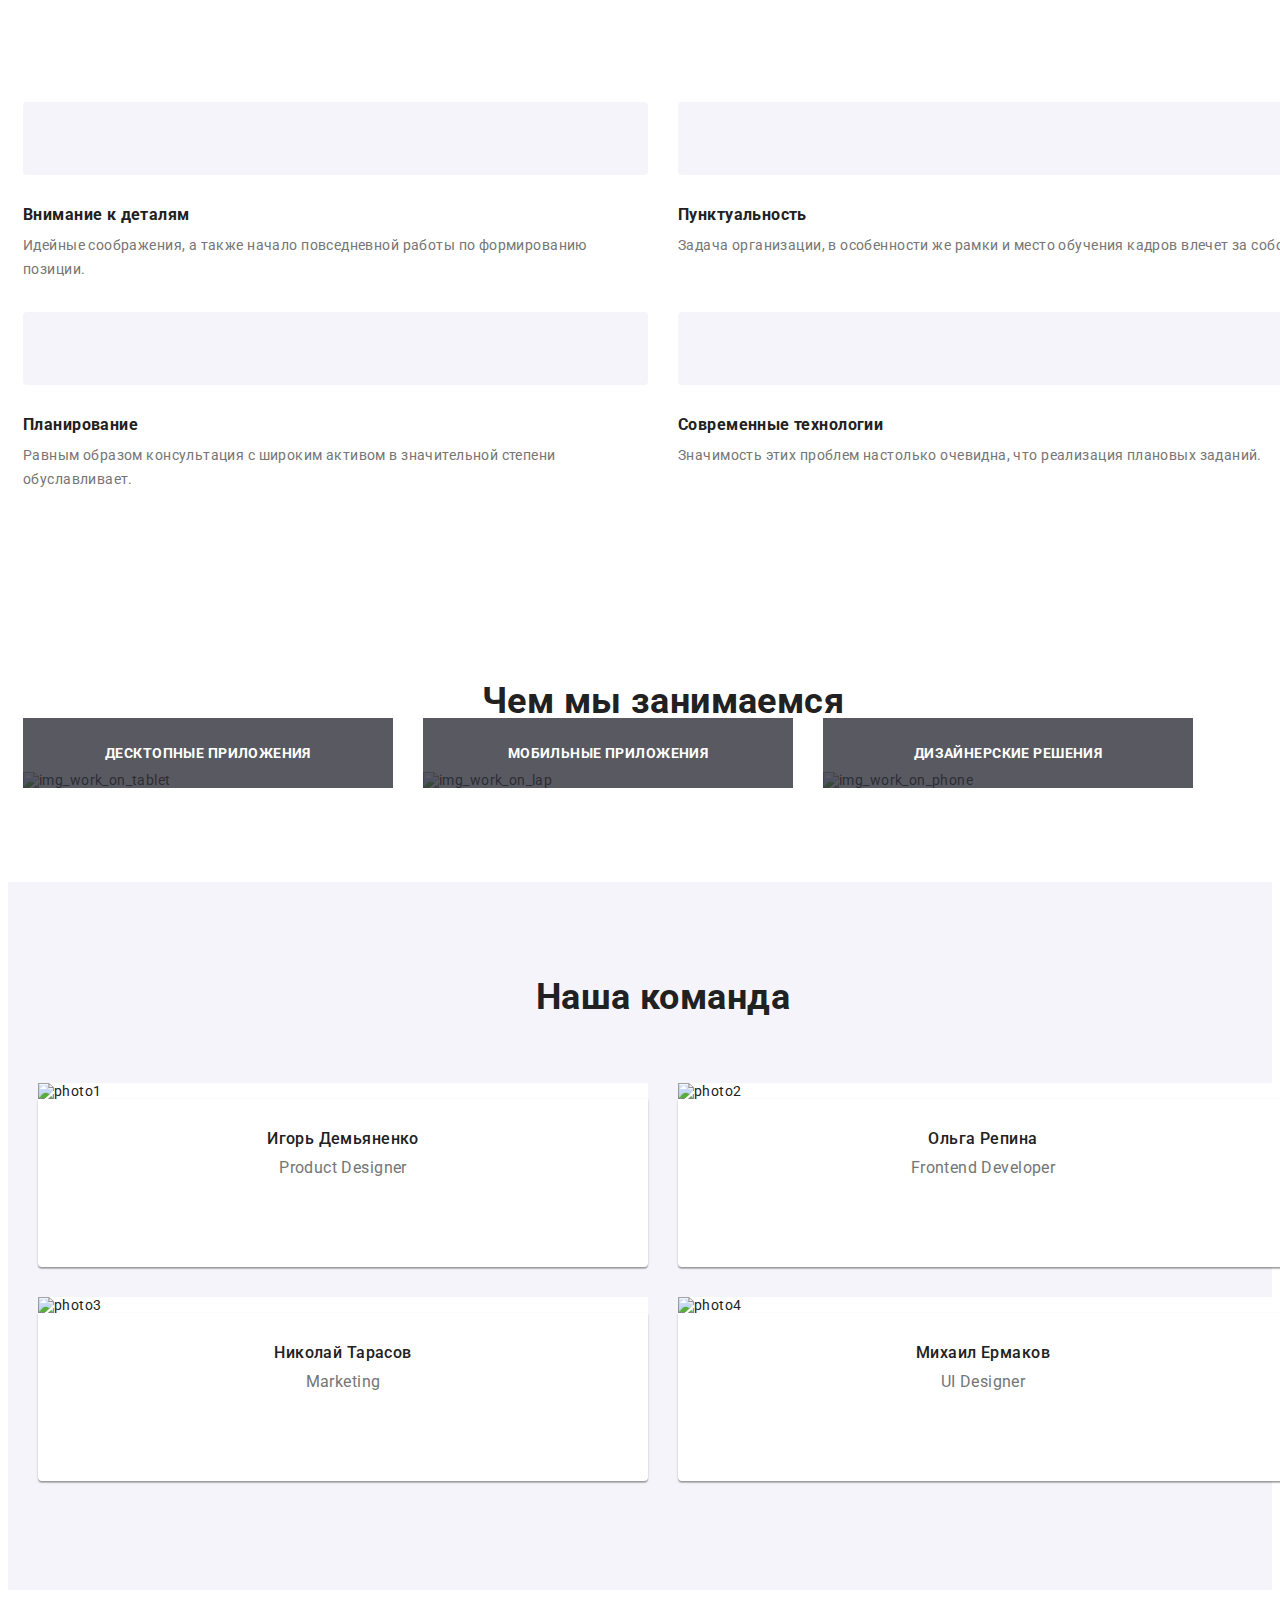
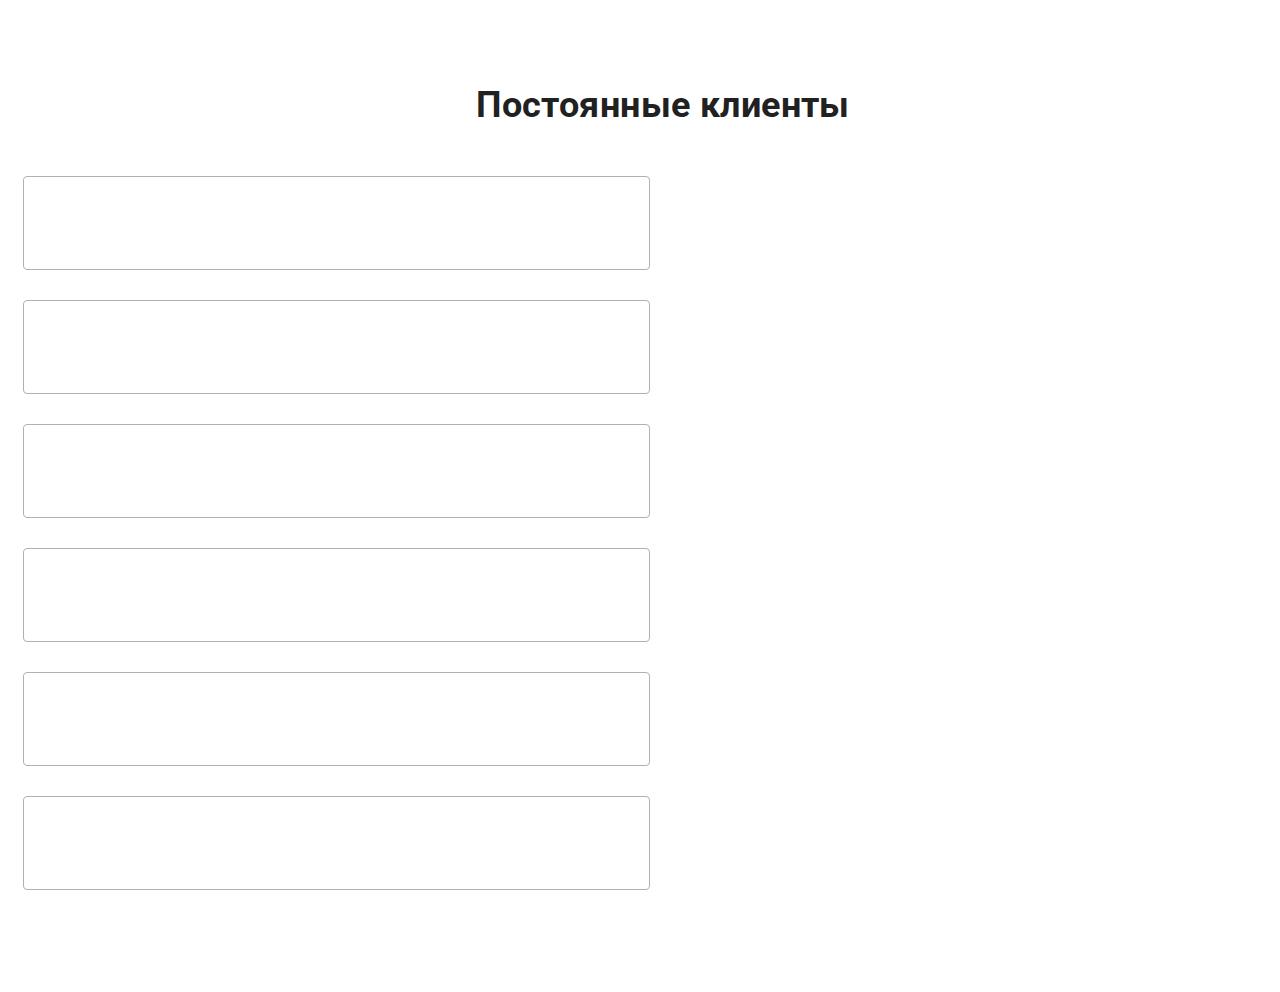
==== index.html @ dfbfb220 "hw8" ====
<!DOCTYPE html>
<html lang="en">
<head>
    <meta charset="UTF-8">
    <meta http-equiv="X-UA-Compatible" content="IE=edge">
    <meta name="viewport" content="width=device-width, initial-scale=1.0">
    <title>Главная</title>
<link rel="preconnect" href="https://fonts.googleapis.com">
<link rel="preconnect" href="https://fonts.gstatic.com" crossorigin>
<link href="https://fonts.googleapis.com/css2?family=Raleway:wght@700&family=Roboto:wght@400;500;700;900&display=swap"
    rel="stylesheet">
<link rel="stylesheet" href="https://cdnjs.cloudflare.com/ajax/libs/modern-normalize/1.1.0/modern-normalize.min.css"
        integrity="sha512-wpPYUAdjBVSE4KJnH1VR1HeZfpl1ub8YT/NKx4PuQ5NmX2tKuGu6U/JRp5y+Y8XG2tV+wKQpNHVUX03MfMFn9Q=="
        crossorigin="anonymous" referrerpolicy="no-referrer" />
<link rel="stylesheet" href="./css/main.min.css">
</head>
<body>
    
    <!-- header -->
<!-- <header  class="header">
    <div class="container header-container" >
        <nav class="navigation-container">
            <a href="./index.html" class="logo">
            Web<span class="accent">Studio</span>
            </a>


            <ul class="list navigation-list">
                <li class="navigation-list__item">
                    <a class="link navigation-list__link navigation-list__link--current" href="./index.html">Студия</a></li>
                <li class="navigation-list__item">
                    <a class="link navigation-list__link" href="./portfolio.html">Портфолио</a></li>
                <li class="navigation-list__item">
                    <a class="link navigation-list__link" href="./index.html">Контакты</a></li>
            </ul>
        </nav>
   
    
        <ul class="list contact-list">
            <li class="contact-list__item">
                <a class="link contact-list__link" href="mailto:info@example.com">
                    <svg class="contact-list__icon" width="16" height="12">
                        <use href="./images/icons/sprites.svg#envelope"></use>
                    </svg>
                    info@example.com</a>
            </li>
            <li class="contact-list__item">
                <a class="link contact-list__link" href="tel:+380991111111">
                    <svg class="contact-list__icon" width="10" height="16">
                        <use href="./images/icons/sprites.svg#smartphone"></use>
                    </svg>
                    +38 096 111 11 11</a>
            </li>
        </ul>
    </div>
</header> -->
<main>
       
    <!-- hero-section -->
    
    <!-- <section class="hero-section">
        <div class="container">
            <h1 class="hero-title">Эффективные решения для вашего бизнеса</h1>
            <button type="button" class="link hero-button" data-modal-open>Заказать услугу</button>
            <div class="backdrop is-hidden" data-modal>
                <div class="modal-wrapper">
                    <button class="modal-btn" type="button" data-modal-close>
                        <svg class="cross-wrap" width="11" height="11">
                            <use href="./images/icons/sprites.svg#cross-wrap"></use>
                        </svg>
                    </button>
                    
                    <strong class="form-title">Оставьте свои данные, мы вам перезвоним</strong>

                    <form class="modal-form" action="">
                        
                        
                        <label class="form-modal-group">
                            <span class="form-modal-label">Имя</span>
                                <input class="form-modal-input" type="text" name="user-name" minlength="3" placeholder=" ">
                                <svg class="form-modal-icon" width="18" height="18">
                                    <use href="./images/icons/sprites.svg#person-test"></use>
                                </svg>
                            <span class="warning">
                                Имя должно состоять минимум из 3 символов
                                <svg class="warning-icon" width="18" height="18">
                                    <use href="./images/icons/sprites.svg#warning"></use>
                                </svg>
                            </span>
                            <span class="error">
                                Вы ввели неверные данные
                                <svg class="error-icon" width="18" height="18">
                                    <use href="./images/icons/sprites.svg#icon-error"></use>
                                </svg>
                            </span>
                        </label>
                       
                        <label class="form-modal-group">
                            <span class="form-modal-label">Телефон</span>
                            <input class="form-modal-input" type="phone" name="user-phone" placeholder=" ">
                            <svg class="form-modal-icon" width="18" height="18">
                                <use href="./images/icons/sprites.svg#phone-black"></use>
                            </svg>
                            <span class="warning">
                                Телефон должен быть в формате +38
                                <svg class="warning-icon" width="20" height="20">
                                    <use href="./images/icons/sprites.svg#warning"></use>
                                </svg>
                            </span>
                            <span class="error">
                                Вы ввели неверные данные
                                <svg class="error-icon" width="18" height="18">
                                    <use href="./images/icons/sprites.svg#icon-error"></use>
                                </svg>
                            </span>
                          
                        </label>
                        
                        <label class="form-modal-group">
                            <span class="form-modal-label">Почта</span>
                            <input class="form-modal-input" type="mail" name="user-mail" placeholder=" ">
                            <svg class="form-modal-icon" width="18" height="18">
                                <use href="./images/icons/sprites.svg#email-black"></use>
                            </svg>
                            <span class="warning">
                                Почта должна содержать символ @
                                <svg class="warning-icon" width="18" height="18">
                                    <use href="./images/icons/sprites.svg#warning"></use>
                                </svg>
                            </span>
                            <span class="error">
                                <svg class="error-icon" width="18" height="18">
                                    <use href="./images/icons/sprites.svg#icon-error"></use>
                                </svg>
                            </span>
                        </label>
                        
                        
                        <label class="form-modal-group">
                            <span class="form-modal-label">Комментарии</span>
                            <textarea class="form-modal-textarea" name="feedback" rows="5" placeholder="Введите текст"></textarea>
                        </label>

                        
                        <label class="form-policy-group">
                            <input class="checkbox visually-hidden" type="checkbox">
                            <span class="custom-checkbox">
                                <svg class="custom-checkbox-icon" width="15" height="16">
                                    <use href="./images/icons/sprites.svg#icon-check"></use>
                                </svg>
                            </span>
                            <span class="form-policy-description">
                                Соглашаюсь с рассылкой и принимаю <a class="modal-text-desc" href="#"> Условия договора</a>
                            </span>
                        </label>

                        <button class="link submit-button modal-button" type="submit">Отправить</button>
                    </form> 
                </div>
                
            </div>
            
        </div>
    </section> -->
  
    <!-- features-section -->
   
    <section class="section features-section">
       <div class="container">   
        <h2 class="visually-hidden"> Перечень качеств</h2>
    <ul class="list features-list">
        <li class="feature-list__item">
            <div class="feature-list__container">
                <svg class="feature-list__icon" width="70" height="70">
                <use href="./images/icons/sprites.svg#antenna">
                </use>
            </svg>
            </div>
            <h3 class="feature-list__title">Внимание к деталям</h3>
            <p class="feature-list__text">Идейные соображения, a также начало повседневной работы по формированию позиции.</p>
        </li>
        <li class="feature-list__item">
            <div class="feature-list__container">
                <svg class="feature-list__icon" width="70" height="70">
                    <use href="./images/icons/sprites.svg#clock"></use>
                </svg>
            </div>
            <h3 class="feature-list__title">Пунктуальность</h3>
            <p class="feature-list__text">Задача организации, в особенности же рамки и место обучения кадров влечет за собой.</p>
        </li>
        <li class="feature-list__item">
            <div class="feature-list__container">
                <svg class="feature-list__icon" width="70" height="70">
                    <use href="./images/icons/sprites.svg#diagram"></use>
                </svg>
            </div>
            <h3 class="feature-list__title">Планирование</h3>
            <p class="feature-list__text">Равным образом консультация c широким активом в значительной степени обуславливает.</p>
        </li>
        <li class="feature-list__item">
            <div class="feature-list__container">
                <svg class="feature-list__icon" width="70" height="70">
                    <use href="./images/icons/sprites.svg#astronaut"></use>
                </svg>
            </div>
            <h3 class="feature-list__title">Современные технологии</h3>
            <p class="feature-list__text">Значимость этих проблем настолько очевидна, что реализация плановых заданий.</p>
        </li>
    </ul>
</div> 
   </section>
   
   <!-- services-section -->
   
   <section class="section service-section">
       <div class="container service-container">
        <h2 class="service-section__title">Чем мы занимаемся</h2>
        <ul class="list service-list">
        <li class="service-list__item">
            <img  src="./images/images_studio/img.jpg" class="service-icon" alt="img_work_on_tablet" width="370">
            <p class="service-list__text">десктопные приложения</p>
        </li>
        <li class="service-list__item">
            <img  src="./images/images_studio/img-2.jpg" class="service-icon" alt="img_work_on_lap" width="370">
            <p class="service-list__text">мобильные приложения</p>
        </li>
        <li class="service-list__item">
            <img  src="./images/images_studio/img-3.jpg" class="service-icon" alt="img_work_on_phone" width="370">
            <p class="service-list__text">дизайнерские решения</p>
        </li>
    </ul>
    </div>
   </section>
   
   <!-- team-section -->
   
   <section class="section team-section">
        <div class="container team-container">
            <h2 class="team-section__title">Наша команда</h2>
        <ul class="list team-list">
            <li class="team-list__item">
                <img  src="./images/images_studio/img_p.jpg" alt="photo1" width="270">
                <div class="teambottom-container">
                    <h3 class="teambottom__title">Игорь Демьяненко</h3>
                    <p class="teambottom__text">Product Designer</p>
                    <ul class="list teambottom-list">
                        <li class="teambottom-list__item">
                            <a class="link teambottom-list__link" 
                            href="">
                            <svg class="teambottom-list__icon" width="20" height="20">
                                <use href="./images/icons/sprites.svg#instagram"></use>
                            </svg>
                            </a>
                        </li>
                        <li class="teambottom-list__item">
                            <a class="link teambottom-list__link" 
                            href="">
                            <svg class="teambottom-list__icon" width="20" height="20">
                                <use href="./images/icons/sprites.svg#twitter"></use>
                            </svg>
                        </a>
                        </li>
                        <li class="teambottom-list__item">
                            <a class="link teambottom-list__link" 
                            href="">
                            <svg class="teambottom-list__icon" width="20" height="20">
                                <use href="./images/icons/sprites.svg#facebook"></use>
                            </svg>
                        </a>
                        </li>
                        <li class="teambottom-list__item">
                            <a class="link teambottom-list__link" 
                            href="">
                            <svg class="teambottom-list__icon" width="20" height="20">
                                <use href="./images/icons/sprites.svg#linkedin"></use>
                            </svg>
                        </a>
                        </li>
                    </ul>
                </div>  
            </li>
            
            <li class="team-list__item">
                <img src="./images/images_studio/img-2p.jpg" alt="photo2" width="270">
                <div class="teambottom-container" >
                    <h3 class="teambottom__title">Ольга Репина</h3>
                    <p class="teambottom__text">Frontend Developer</p>
                    <ul class="list teambottom-list">
                        <li class="teambottom-list__item">
                            <a class="link teambottom-list__link" href="">
                                <svg class="teambottom-list__icon" width="20" height="20">
                                    <use href="./images/icons/sprites.svg#instagram"></use>
                                </svg>
                            </a>
                        </li>
                        <li class="teambottom-list__item">
                            <a class="link teambottom-list__link" href="">
                                <svg class="teambottom-list__icon" width="20" height="20">
                                    <use href="./images/icons/sprites.svg#twitter"></use>
                                </svg>
                            </a>
                        </li>
                        <li class="teambottom-list__item">
                            <a class="link teambottom-list__link" href="">
                                <svg class="teambottom-list__icon" width="20" height="20">
                                    <use href="./images/icons/sprites.svg#facebook"></use>
                                </svg>
                            </a>
                        </li>
                        <li class="teambottom-list__item">
                            <a class="link teambottom-list__link" href="">
                                <svg class="teambottom-list__icon" width="20" height="20">
                                    <use href="./images/icons/sprites.svg#linkedin"></use>
                                </svg>
                            </a>
                        </li>
                    </ul>
                </div>
                
            </li>
            <li class="team-list__item">
                <img src="./images/images_studio/img-3p.jpg" alt="photo3" width="270">
                <div class="teambottom-container">
                    <h3 class="teambottom__title">Николай Тарасов</h3>
                    <p class="teambottom__text">Marketing</p>
                    <ul class="list teambottom-list">
                        <li class="teambottom-list__item">
                            <a class="link teambottom-list__link" href="">
                                <svg class="teambottom-list__icon" width="20" height="20">
                                    <use href="./images/icons/sprites.svg#instagram"></use>
                                </svg>
                            </a>
                        </li>
                        <li class="teambottom-list__item">
                            <a class="link teambottom-list__link" href="">
                                <svg class="teambottom-list__icon" width="20" height="20">
                                    <use href="./images/icons/sprites.svg#twitter"></use>
                                </svg>
                            </a>
                        </li>
                        <li class="teambottom-list__item">
                            <a class="link teambottom-list__link" href="">
                                <svg class="teambottom-list__icon" width="20" height="20">
                                    <use href="./images/icons/sprites.svg#facebook"></use>
                                </svg>
                            </a>
                        </li>
                        <li class="teambottom-list__item">
                            <a class="link teambottom-list__link" href="">
                                <svg class="teambottom-list__icon" width="20" height="20">
                                    <use href="./images/icons/sprites.svg#linkedin"></use>
                                </svg>
                            </a>
                        </li>
                    </ul>
                </div>
              
            </li>
            <li class="team-list__item">
                <img src="./images/images_studio/img-4p.jpg" alt="photo4" width="270">
                <div class="teambottom-container">
                    <h3 class="teambottom__title">Михаил Ермаков</h3>
                    <p class="teambottom__text">UI Designer</p>
                    <ul class="list teambottom-list">
                        <li class="teambottom-list__item">
                            <a class="link teambottom-list__link" href="">
                                <svg class="teambottom-list__icon" width="20" height="20">
                                    <use href="./images/icons/sprites.svg#instagram"></use>
                                </svg>
                            </a>
                        </li>
                        <li class="teambottom-list__item">
                            <a class="link teambottom-list__link" href="">
                                <svg class="teambottom-list__icon" width="20" height="20">
                                    <use href="./images/icons/sprites.svg#twitter"></use>
                                </svg>
                            </a>
                        </li>
                        <li class="teambottom-list__item">
                            <a class="link teambottom-list__link" href="">
                                <svg class="teambottom-list__icon" width="20" height="20">
                                    <use href="./images/icons/sprites.svg#facebook"></use>
                                </svg>
                            </a>
                        </li>
                        <li class="teambottom-list__item">
                            <a class="link teambottom-list__link" href="">
                                <svg class="teambottom-list__icon" width="20" height="20">
                                    <use href="./images/icons/sprites.svg#linkedin"></use>
                                </svg>
                            </a>
                        </li>
                    </ul>
                </div>
            </li>
        </ul>
    </div>
   </section>

   <!-- clients-section -->
    
   <section class="section clients-section">
    <div class="container clients-container">
        <h2 class="clients-section__title">Постоянные клиенты</h2>
        <ul class="list clients-list">
                <li class="clients-list__item">
                    <a class="clients-list__link link" href="">
                        <svg class="clients-list__icon" width="106" height="60">
                            <use href="./images/icons/sprites.svg#Logo"></use>
                        </svg>
                    </a>
                </li>
                <li class="clients-list__item">
                    <a class="clients-list__link link" href="">
                        <svg class="clients-list__icon" width="106" height="60">
                            <use href="./images/icons/sprites.svg#Logo2"></use>
                        </svg>
                    </a>
                </li>
                <li class="clients-list__item">
                    <a class="clients-list__link link" href="">
                        <svg class="clients-list__icon" width="106" height="60">
                            <use href="./images/icons/sprites.svg#Logo3"></use>
                        </svg>
                    </a>
                </li>
                <li class="clients-list__item">
                    <a class="clients-list__link link" href="">
                        <svg class="clients-list__icon" width="106" height="60">
                            <use href="./images/icons/sprites.svg#Logo4"></use>
                        </svg>
                    </a>
                </li>
                <li class="clients-list__item">
                    <a class="clients-list__link link" href="">
                        <svg class="clients-list__icon" width="106" height="60">
                            <use href="./images/icons/sprites.svg#Logo5"></use>
                        </svg>
                    </a>
                </li>
                <li class="clients-list__item">
                    <a class="clients-list__link link" href="">
                        <svg class="clients-list__icon" width="106" height="60">
                            <use href="./images/icons/sprites.svg#Logo6"></use>
                        </svg>
                    </a>
                </li>
    
        </ul>
    </div>
    </section>
</main>
    
<!-- footer -->

<!-- <footer class="footer">
        <div class="container footer-container">
            <div class="adrfooter-div">
                <a href="./index.html" class="logo logo-footer">
                    Web<span class="accent-footer">Studio</span>
                </a>
                <address class="adress">
                    <ul class="adress-list list">
                        <li class="adress-list__item"><a class="adress" href="https://goo.gl/maps/cMLX8effojRyaXJf7">
                            Киев, пр-т Леси Украинки, 26</a></li>
                        <li class="adress-list__item"><a class="link" href="mailto:info@example.com">info@example.com</a></li>
                        <li class="adress-list__item"><a class="link" href="tel:+380991111111">+38 099 111 11 11</a></li>
                    </ul>
                </address>
            </div>
        <div class="socnetfooter-div">
            <p class="socnetfooter__title">ПРИСОЕДЕНЯЙТЕСЬ</p>
        <ul class="socnetfooter-list list">
        <li class="socnetfooter-list__item">
            <a class="socnetfooter-list__link link" href="">
                <svg class="socnetfooter-list__icon" width="20" height="20">
                    <use href="./images/icons/sprites.svg#instagram"></use>
                </svg>
            </a>
        </li>
        <li class="socnetfooter-list__item">
            <a class="socnetfooter-list__link link" href="">
                <svg class="socnetfooter-list__icon" width="20" height="20">
                    <use href="./images/icons/sprites.svg#twitter"></use>
                </svg>
            </a>
        </li>
        <li class="socnetfooter-list__item">
            <a class="socnetfooter-list__link link" href="">
                <svg class="socnetfooter-list__icon" width="20" height="20">
                    <use href="./images/icons/sprites.svg#facebook"></use>
                </svg>
            </a>
        </li>
        <li class="socnetfooter-list__item">
            <a class="socnetfooter-list__link link" href="">
                <svg class="socnetfooter-list__icon" width="20" height="20">
                    <use href="./images/icons/sprites.svg#linkedin"></use>
                </svg>
            </a>
        </li>
    </ul>
    </div>
        <div class="formfooter-container">
            <p class="formfooter__title">подпишитесь на рассылку</p>
        <form class="formfooter" action="">
            <label class="formfooter__label">
                <input class="formfooter__input" type="mail" name="user-mail" placeholder="E-mail">
            </label>
            <button class="link submit-button footer-button" type="submit">
                <span class="footer-button__text">Подписаться</span>
                <svg class="footer-button__icon" width="24" height="24">
                    <use href="./images/icons/sprites.svg#icon-send"></use>
                </svg>
            </button>
            
        </form>
        </div>
    </div>
</footer> -->

<!-- mobile-menu -->
<!-- <div class="mobile-menu">
    <ul class="mobile-menu__nav">
        <li class="mobile-menu__nav-item">
            <a href="" class="mobile-menu__nav-link"> Студия</a>
        </li>
        <li class="mobile-menu__nav-item">
            <a href="" class="mobile-menu__nav-link">Портфолио</a>
        </li>
        <li class="mobile-menu__nav-item">
            <a href="" class="mobile-menu__nav-link">Контакты</a>
        </li>
    </ul>
    <ul class="mobile-menu__contacts">
        <li class="mobile-menu__con-item">
            <a href="tel:+380961111111" class="mobile-menu__con-link">+38 096 111 11 11</a>
        </li>
        <li class="mobile-menu__con-item">
            <a href="mailto:info@example.com" class="mobile-menu__con-link">info@example.com</a>
        </li>
    </ul>
    <ul class="mobile-menu__social">
        <li class="mobile-menu__soc-item">
            <a href="" class="mobile-menu__soc-link">Instagram</a>
        </li>
        <li class="mobile-menu__soc-item">
            <a href="" class="mobile-menu__soc-link">Twitter</a>
        </li>
        <li class="mobile-menu__soc-item">
            <a href="" class="mobile-menu__soc-link">Facebook</a>
        </li>
        <li class="mobile-menu__soc-item">
            <a href="" class="mobile-menu__soc-link">LinkedIn</a>
        </li>
    </ul>
</div> -->

   <script src="./js/modal.js"></script>
</body>
</html>
---- css/main.min.css ----
:root{--title-color: #212121;--text-color: #757575;--accent-color: #2196F3;--neutral-color: #fff;--logo-color: #2F303A;--neutral-bgc: #F5F4FA;--border: #EEEEEE;--bgc-portfolio: #E5E5E5;--border-portfolio: #ECECEC;--footer-white: rgba(255, 255, 255, 0.6);--icons: #AFB1B8;--bgc-footer-sl: rgba(255, 255, 255, 0.1);--bgc-psel: rgba(47, 48, 58, 0.8);--bgc-backdrop-modal: rgba(0, 0, 0, 0.2);--border-modal: rgba(0, 0, 0, 0.1);--text-gallery: rgba(33, 150, 243, 0.9);--tran-hover: cubic-bezier(0.4, 0, 0.2, 1);--border-modal: rgba(33, 33, 33, 0.2);--form-title: rgba(33, 33, 33, 1);--modal-label: rgba(117, 117, 117, 1);--modal-warning: #fed070;--modal-error: #e22f37;--footer-input-border: rgba(255, 255, 255, 0.3);--hover-button: #188CE8}.visually-hidden{position:absolute;width:1px;height:1px;margin:-1px;border:0;padding:0;white-space:nowrap;-webkit-clip-path:inset(100%);clip-path:inset(100%);clip:rect(0 0 0 0);overflow:hidden}h3{font-size:14}body{font-family:"Roboto",sans-serif;color:var(--title-color);background-color:var(--neutral-color);letter-spacing:.03em;font-size:14px}.section{padding-top:94px;padding-bottom:94px}.title{color:--var(--title-color);font-weight:700;line-height:1.14;text-transform:uppercase;font-size:14px}h1,h2,h3,h4,h5,h6,p{margin:0}.list{padding:0;margin:0;list-style:none}.link{text-decoration:none;color:inherit}address{font-style:normal}img{display:block;max-width:100%;height:auto}.container{padding-left:15px;padding-right:15px;margin:0 auto}@media screen and (min-width: 480px){.container{width:480px}}@media screen and (min-width: 768px){.container{width:768px}}@media screen and (min-width: 1280px){.container{width:1280px}}.submit-button{display:inline-block;padding-top:10px;padding-bottom:10px;border:none;font-family:inherit;background:var(--accent-color);color:var(--neutral-color);font-weight:700;font-size:16px;line-height:1.86;letter-spacing:.06em;cursor:pointer;border-radius:4px;-webkit-box-shadow:none;box-shadow:none;-webkit-transition:background-color 250ms var(--tran-hover),-webkit-box-shadow 250ms var(--tran-hover);transition:background-color 250ms var(--tran-hover),-webkit-box-shadow 250ms var(--tran-hover);transition:background-color 250ms var(--tran-hover),box-shadow 250ms var(--tran-hover);transition:background-color 250ms var(--tran-hover),box-shadow 250ms var(--tran-hover),-webkit-box-shadow 250ms var(--tran-hover)}.submit-button:hover,.submit-button:focus{background-color:var(--hover-button);-webkit-box-shadow:0px 4px 4px rgba(0,0,0,.15);box-shadow:0px 4px 4px rgba(0,0,0,.15)}.hero-button{padding-right:32px;padding-left:32px}.modal-button{padding-right:56px;padding-left:55px}.portfoliobtn-list__btn{display:inline-block;padding:6px 22px 6px 22px;font-family:"Roboto",sans-serif;background-color:var(--neutral-bgc);color:var(--title-color);font-weight:500;font-size:16px;line-height:1.63;text-align:center;border:none;border-radius:4px;cursor:pointer;-webkit-transition:background-color 250ms var(--tran-hover),color 250ms var(--tran-hover),-webkit-box-shadow 250ms var(--tran-hover);transition:background-color 250ms var(--tran-hover),color 250ms var(--tran-hover),-webkit-box-shadow 250ms var(--tran-hover);transition:background-color 250ms var(--tran-hover),color 250ms var(--tran-hover),box-shadow 250ms var(--tran-hover);transition:background-color 250ms var(--tran-hover),color 250ms var(--tran-hover),box-shadow 250ms var(--tran-hover),-webkit-box-shadow 250ms var(--tran-hover)}.portfoliobtn-list__btn:hover,.portfoliobtn-list__btn:focus{background-color:var(--accent-color);color:var(--neutral-color);-webkit-box-shadow:0px 1px 1px rgba(0,0,0,.12),0px 4px 4px rgba(0,0,0,.06),1px 4px 6px rgba(0,0,0,.16);box-shadow:0px 1px 1px rgba(0,0,0,.12),0px 4px 4px rgba(0,0,0,.06),1px 4px 6px rgba(0,0,0,.16)}.project-bottom__text{font-size:18px;line-height:1.56;color:var(--neutral-color);text-align:left}.box-gallery{-webkit-box-align:center;-ms-flex-align:center;align-items:center}.project-bottom__title{font-weight:700;font-size:18px;line-height:2;letter-spacing:.06em;margin-bottom:4px}.project-bottom__text{color:var(--text-color);font-size:16px;line-height:1.86}.project-bottom{padding:22px 21px;border:1px solid var(--border);border-radius:4px;border-top:0}.footer-button{display:-webkit-box;display:-ms-flexbox;display:flex;-webkit-box-pack:center;-ms-flex-pack:center;justify-content:center;-webkit-box-align:center;-ms-flex-align:center;align-items:center;margin:0;padding-right:28px;padding-left:29px}.footer-button__text{margin-right:10px;font-weight:700;font-size:16px;line-height:1.86;letter-spacing:.06em}.logo{color:var(--accent-color);font-family:"Raleway",sans-serif;font-weight:700;font-size:26px;line-height:1.2;text-decoration:none}.accent{color:var(--logo-color)}.hero-button{display:inline-block;padding-top:10px;padding-bottom:10px;border:none;font-family:inherit;background:var(--accent-color);color:var(--neutral-color);font-weight:700;font-size:16px;line-height:1.86;letter-spacing:.06em;cursor:pointer;border-radius:4px;-webkit-box-shadow:none;box-shadow:none;-webkit-transition:background-color 250ms var(--tran-hover),-webkit-box-shadow 250ms var(--tran-hover);transition:background-color 250ms var(--tran-hover),-webkit-box-shadow 250ms var(--tran-hover);transition:background-color 250ms var(--tran-hover),box-shadow 250ms var(--tran-hover);transition:background-color 250ms var(--tran-hover),box-shadow 250ms var(--tran-hover),-webkit-box-shadow 250ms var(--tran-hover);padding-right:32px;padding-left:32px}.hero-button:hover{color:var(--neutral-color)}.backdrop{position:fixed;top:0;left:0;z-index:1;opacity:1;width:100%;height:100%;background-color:var(--bgc-backdrop-modal);-webkit-transition:opacity 250ms var(--tran-hover),visibility 250ms var(--tran-hover);transition:opacity 250ms var(--tran-hover),visibility 250ms var(--tran-hover)}.backdrop.is-hidden{opacity:0;pointer-events:none;visibility:hidden}.modal-wrapper{position:absolute;top:50%;right:50%;-webkit-transform-origin:top;transform-origin:top;padding:40px;-webkit-transform:translate(50%, -50%) scale(1);transform:translate(50%, -50%) scale(1);border-radius:20px;width:528px;background-color:var(--neutral-color);-webkit-box-shadow:0px 1px 3px rgba(0,0,0,.12),0px 1px 1px rgba(0,0,0,.14),0px 2px 1px rgba(0,0,0,.2);box-shadow:0px 1px 3px rgba(0,0,0,.12),0px 1px 1px rgba(0,0,0,.14),0px 2px 1px rgba(0,0,0,.2);-webkit-transition:-webkit-transform 250ms var(--tran-hover);transition:-webkit-transform 250ms var(--tran-hover);transition:transform 250ms var(--tran-hover);transition:transform 250ms var(--tran-hover), -webkit-transform 250ms var(--tran-hover)}.cross-wrap{fill:var(--text-color);-webkit-transition:fill 250ms var(--tran-hover);transition:fill 250ms var(--tran-hover)}.modal-btn{position:absolute;top:10px;right:10px;width:30px;height:30px;padding:0;display:-webkit-box;display:-ms-flexbox;display:flex;-webkit-box-align:center;-ms-flex-align:center;align-items:center;-webkit-box-pack:center;-ms-flex-pack:center;justify-content:center;border:1px solid var(--border-modal);border-radius:50%;background-color:rgba(0,0,0,0);cursor:pointer}.modal-btn:focus-within .cross-wrap{fill:var(--accent-color)}.modal-btn:hover .cross-wrap{fill:var(--accent-color)}.form-title{display:block;font-size:20px;font-weight:700;line-height:1.7;color:var(--form-title);text-align:center;margin-bottom:12px}.form-modal-group,.form-policy-group{display:block;margin-bottom:10px}.form-modal-group{position:relative}.form-modal-label{display:block;color:var(--modal-label);font-size:12px;text-align:left;margin-bottom:4px;line-height:1.17}.form-modal-input{width:100%;padding:11px 42px;border-radius:4px;border:1px solid var(--border-modal);outline:rgba(0,0,0,0);cursor:pointer;-webkit-transition:border-color 250ms var(--tran-hover);transition:border-color 250ms var(--tran-hover)}.form-modal-input:hover,.form-modal-input:focus{border-color:var(--accent-color)}.form-modal-input:focus~.warning{opacity:1}.form-modal-input:focus-within .form-modal-icon{fill:var(--accent-color)}.form-modal-input:not(:-moz-placeholder-shown)~.warning{opacity:0}.form-modal-input:not(:-ms-input-placeholder)~.warning{opacity:0}.form-modal-input:not(:placeholder-shown)~.warning{opacity:0}.form-modal-input:invalid~.error{opacity:1}.form-modal-group:hover .form-modal-icon{fill:var(--accent-color)}.form-modal-icon{position:absolute;bottom:11px;left:12px;-webkit-transition:fill 250ms var(--tran-hover);transition:fill 250ms var(--tran-hover);cursor:pointer}.error{opacity:0;color:var(--modal-error)}.warning{opacity:0;color:var(--modal-warning)}.warning,.error{position:absolute;bottom:-18px;left:10px;display:-webkit-box;display:-ms-flexbox;display:flex;-webkit-box-align:center;-ms-flex-align:center;align-items:center;-webkit-box-pack:center;-ms-flex-pack:center;justify-content:center;text-align:left;width:90%;font-size:10px;-webkit-transition:opacity 250ms var(--tran-hover);transition:opacity 250ms var(--tran-hover)}.warning-icon,.error-icon{display:-webkit-inline-box;display:-ms-inline-flexbox;display:inline-flex;fill:currentColor}.form-modal-textarea{width:100%;padding:12px 16px;border-radius:4px;border:1px solid var(--border-modal);resize:none;outline:none;-webkit-transition:border 250ms var(--tran-hover);transition:border 250ms var(--tran-hover);margin-bottom:20px}.form-modal-textarea:focus,.form-modal-textarea:hover{border:1px solid var(--accent-color)}.modal-field{color:currentColor;outline:1px solid var(--border-modal);-webkit-transition:color 250ms var(--tran-hover),outline 250ms var(--tran-hover);transition:color 250ms var(--tran-hover),outline 250ms var(--tran-hover)}.modal-field:hover,.modal-field:focus{color:var(--accent-color);outline-color:var(--accent-color);border:none}.form-policy-group{display:-webkit-box;display:-ms-flexbox;display:flex;-webkit-box-align:center;-ms-flex-align:center;align-items:center;-webkit-box-pack:center;-ms-flex-pack:center;justify-content:center;margin-bottom:30px;cursor:pointer}.form-policy-description,.modal-text-desc{line-height:1.71;color:var(--text-color)}.modal-text-desc{color:var(--accent-color)}.form-policy-description{margin-left:7px}.custom-checkbox{width:16px;height:15px;display:-webkit-box;display:-ms-flexbox;display:flex;-webkit-box-align:center;-ms-flex-align:center;align-items:center;-webkit-box-pack:center;-ms-flex-pack:center;justify-content:center;outline:2px solid var(--logo-color);outline-offset:-2px;border-radius:2px;-webkit-transition:background-color 250ms var(--tran-hover),outline 250ms var(--tran-hover);transition:background-color 250ms var(--tran-hover),outline 250ms var(--tran-hover)}.checkbox{display:block;text-align:left}.checkbox:checked+.custom-checkbox .custom-checkbox-icon{opacity:1;fill:var(--logo-color)}.checkbox:checked+.custom-checkbox{background-color:var(--accent-color);outline:2px solid var(--accent-color)}.checkbox:focus+.custom-checkbox,.checkbox:hover+.custom-checkbox{outline:2px solid var(--accent-color)}.custom-checkbox-icon{opacity:0;-webkit-transition:opacity 250ms var(--tran-hover);transition:opacity 250ms var(--tran-hover)}.contact-list{padding-bottom:32px;padding-top:32px;display:-webkit-box;display:-ms-flexbox;display:flex}.contact-list__link{color:var(--text-color);font-weight:500;line-height:1.1;text-decoration:none}.contact-list__item{margin-right:50px}.contact-list__item:last-child{margin-right:0}.contact-list__link{display:-webkit-box;display:-ms-flexbox;display:flex;-webkit-box-align:center;-ms-flex-align:center;align-items:center;color:var(--text-color);-webkit-transition:color 250ms var(--tran-hover);transition:color 250ms var(--tran-hover);font-weight:500;line-height:1.1;text-decoration:none}.contact-list__link:hover,.contact-list__link:focus{color:var(--accent-color)}.contact-list__icon{fill:currentColor;margin-right:10px;-webkit-transition:fill 250ms var(--tran-hover);transition:fill 250ms var(--tran-hover)}.formfooter-container{margin-left:auto}.formfooter__title{color:var(--neutral-color);text-transform:uppercase;font-weight:700;line-height:1.17}.formfooter__input{width:358px;padding:15px 16px;border-radius:4px;border:1px solid var(--footer-input-border);background-color:var(--logo-color);color:var(--neutral-color);-webkit-box-shadow:0px 4px 4px rgba(0,0,0,.15);box-shadow:0px 4px 4px rgba(0,0,0,.15);-webkit-transition:border 250ms var(--tran-hover);transition:border 250ms var(--tran-hover)}.formfooter__input:focus{border:1px solid var(--accent-color)}.formfooter{display:-webkit-box;display:-ms-flexbox;display:flex;-webkit-box-pack:center;-ms-flex-pack:center;justify-content:center;-webkit-box-align:center;-ms-flex-align:center;align-items:center;margin-top:20px}.formfooter__label{margin-right:12px}.portfoliobtn-list{display:-webkit-box;display:-ms-flexbox;display:flex;-webkit-box-pack:center;-ms-flex-pack:center;justify-content:center;margin-bottom:50px}.portfoliobtn-list__item{margin-right:8px}.portfoliobtn-list__item:last-child{margin-right:0}.project-cont{width:1230px;margin-left:auto;margin-right:auto;margin-bottom:94px;padding-left:15px;padding-right:15px}.projects-list{display:-webkit-box;display:-ms-flexbox;display:flex;-ms-flex-wrap:wrap;flex-wrap:wrap}.project-list__item{width:370px;margin-right:30px;margin-bottom:30px;position:relative;background-color:var(--neutral-color)}.project-list__item:nth-child(3n){margin-right:0}.project-list__image{margin:0;overflow:hidden}.project-list__link{display:block;-webkit-transition:-webkit-box-shadow 250ms var(--tran-hover);transition:-webkit-box-shadow 250ms var(--tran-hover);transition:box-shadow 250ms var(--tran-hover);transition:box-shadow 250ms var(--tran-hover), -webkit-box-shadow 250ms var(--tran-hover)}.project-list__link:hover,.project-list__link:focus{-webkit-box-shadow:0px 1px 1px rgba(0,0,0,.12),0px 4px 4px rgba(0,0,0,.06),1px 4px 6px rgba(0,0,0,.16);box-shadow:0px 1px 1px rgba(0,0,0,.12),0px 4px 4px rgba(0,0,0,.06),1px 4px 6px rgba(0,0,0,.16)}.project-list__link:hover .project-list__text,.project-list__link:focus .project-list__text{-webkit-transform:translateY(-100%);transform:translateY(-100%);opacity:1}.project-list__text{position:absolute;padding:63px 24px;width:100%;height:100%;font-size:18px;line-height:1.55;color:var(--neutral-color);background-color:var(--text-gallery);opacity:0;-webkit-transition:opacity 250ms var(--tran-hover),-webkit-transform 250ms var(--tran-hover);transition:opacity 250ms var(--tran-hover),-webkit-transform 250ms var(--tran-hover);transition:transform 250ms var(--tran-hover),opacity 250ms var(--tran-hover);transition:transform 250ms var(--tran-hover),opacity 250ms var(--tran-hover),-webkit-transform 250ms var(--tran-hover)}.project-overlay{position:relative;overflow:hidden}.socnetfooter-list__link{width:44px;height:44px;display:-webkit-box;display:-ms-flexbox;display:flex;-webkit-box-pack:center;-ms-flex-pack:center;justify-content:center;-webkit-box-align:center;-ms-flex-align:center;align-items:center;border-radius:50%;-webkit-box-shadow:0px 4px 4px rgba(0,0,0,.25);box-shadow:0px 4px 4px rgba(0,0,0,.25);-webkit-transition:background-color 250ms var(--tran-hover);transition:background-color 250ms var(--tran-hover)}.socnetfooter-list__link:hover .socnetfooter-list__icon,.socnetfooter-list__link:focus .socnetfooter-list__icon{fill:var(--neutral-color)}.socnetfooter-list__link:hover,.socnetfooter-list__link:focus{background-color:var(--accent-color)}.socnetfooter__title{color:var(--neutral-color);line-height:1.17;font-weight:700;font-size:14px;letter-spacing:.03em;text-transform:uppercase;margin-bottom:20px}.footer-container{display:-webkit-box;display:-ms-flexbox;display:flex;-webkit-box-align:baseline;-ms-flex-align:baseline;align-items:baseline}.socnetfooter-list{display:-webkit-box;display:-ms-flexbox;display:flex;-webkit-box-pack:center;-ms-flex-pack:center;justify-content:center;-webkit-box-align:center;-ms-flex-align:center;align-items:center}.socnetfooter-list__icon{fill:var(--neutral-color);-webkit-transition:fill 250ms var(--tran-hover);transition:fill 250ms var(--tran-hover)}.socnetfooter-list__icon:active{fill:var(--neutral-color)}.socnetfooter-list__item{background-color:var(--bgc-footer-sl);border-radius:50%;-webkit-transition:background-color 250ms var(--tran-hover),border-radius 250ms var(--tran-hover);transition:background-color 250ms var(--tran-hover),border-radius 250ms var(--tran-hover)}.socnetfooter-list__item:not(:last-child){margin-right:10px}.mobile-menu{position:fixed;top:0;left:0;width:100%;height:100%;padding:40px;background-color:var(--neutral-color);display:-webkit-box;display:-ms-flexbox;display:flex;-webkit-box-orient:vertical;-webkit-box-direction:normal;-ms-flex-direction:column;flex-direction:column}.mobile-menu__contacts{margin-top:auto}.header{border-bottom:1px solid var(--border-portfolio)}.sec-header{padding-bottom:32px}.header-container{display:-webkit-box;display:-ms-flexbox;display:flex}.navigation-container{display:-webkit-box;display:-ms-flexbox;display:flex;-webkit-box-align:center;-ms-flex-align:center;align-items:center;margin-right:auto}.nav-adress{display:-webkit-box;display:-ms-flexbox;display:flex;-webkit-box-pack:justify;-ms-flex-pack:justify;justify-content:space-between;text-align:center;padding-right:0}.portfolio-ph{margin-bottom:94px}.hero-section{background-color:var(--logo-color);background-image:-webkit-gradient(linear, left top, right top, from(rgba(47, 48, 58, 0.4)), to(rgba(47, 48, 58, 0.4))),url(../images/images_studio/bgi_hero.jpg);background-image:linear-gradient(to right, rgba(47, 48, 58, 0.4), rgba(47, 48, 58, 0.4)),url(../images/images_studio/bgi_hero.jpg);background-repeat:no-repeat;background-size:cover;background-position:center;text-align:center;padding-top:200px;padding-bottom:200px;margin-left:auto;margin-right:auto;max-width:1600px;height:600px}.hero-title{margin-right:auto;margin-left:auto;width:696px;margin-bottom:40px;color:var(--neutral-color);font-weight:900;font-size:44px;line-height:1.36;letter-spacing:.06em;text-transform:uppercase}@media screen and (min-width: 768px){.features-list{display:-webkit-box;display:-ms-flexbox;display:flex;-ms-flex-wrap:wrap;flex-wrap:wrap;margin:-15px}}@media screen and (min-width: 1280px){.features-list{display:-webkit-box;display:-ms-flexbox;display:flex}}.feature-list__title{margin-bottom:10px}@media screen and (max-width: 767px){.feature-list__title{text-align:center}}.feature-list__text{margin-top:0;margin-bottom:0;color:var(--text-color);line-height:1.71}.feature-list__item{margin-right:30px}.feature-list__item:last-child{margin-right:0}@media screen and (min-width: 768px){.feature-list__item{width:calc((100% - 60px)/2);margin:15px}}@media screen and (max-width: 767px){.feature-list__item:not(:last-child){margin-bottom:30px}}@media screen and (max-width: 767px){.feature-list__item:not(:last-child){margin-bottom:30px}}.feature-list__container{background-color:var(--neutral-bgc);border-radius:4px;margin-bottom:30px;-webkit-box-pack:center;-ms-flex-pack:center;justify-content:center;-webkit-box-align:center;-ms-flex-align:center;align-items:center}@media screen and (max-width: 767px){.feature-list__container{padding:25px 190px;width:450px}}@media screen and (max-width: 1279px){.feature-list__container{padding:25px 142px}}@media screen and (max-width: 767px){.service-container{display:none}}.service-section__title{margin-bottom:50px;margin-top:0;font-weight:700;font-size:36px;line-height:1.17;text-align:center}.service-list{display:-webkit-box;display:-ms-flexbox;display:flex}.service-list__item{position:relative;margin-right:30px}.service-list__item:last-child{margin-right:0}.service-list__text{display:-webkit-box;display:-ms-flexbox;display:flex;-webkit-box-pack:center;-ms-flex-pack:center;justify-content:center;-webkit-box-align:center;-ms-flex-align:center;align-items:center;font-weight:700;text-align:center;text-transform:uppercase;line-height:1.17;color:var(--neutral-color);position:absolute;bottom:0;left:0;width:100%;height:70px;background-color:var(--bgc-psel)}@media screen and (min-width: 768px){.team-list{display:-webkit-box;display:-ms-flexbox;display:flex;-ms-flex-wrap:wrap;flex-wrap:wrap}}@media screen and (min-width: 1280px){.team-list{display:-webkit-box;display:-ms-flexbox;display:flex}}.team-list__item{background-color:var(--neutral-color)}@media screen and (min-width: 768px){.team-list__item{width:calc((100% - 60px)/2);margin:15px}}@media screen and (max-width: 767px){.team-list__item:not(:last-child){margin-bottom:30px}}.team-section{background-color:var(--neutral-bgc)}.team-section__title{color:var(--title-color);font-weight:700;font-size:36px;line-height:1.17;text-align:center;margin-bottom:50px}.teambottom__title{color:var(--title-color);font-weight:500;font-size:16px;line-height:1.19;margin-bottom:10px}.teambottom__text{color:var(--text-color);font-size:16px;line-height:1.19;margin-bottom:16px}.teambottom-container{text-align:center;padding-top:30px;padding-bottom:30px;-webkit-box-shadow:0px 1px 3px rgba(0,0,0,.12),0px 1px 1px rgba(0,0,0,.14),0px 2px 1px rgba(0,0,0,.2);box-shadow:0px 1px 3px rgba(0,0,0,.12),0px 1px 1px rgba(0,0,0,.14),0px 2px 1px rgba(0,0,0,.2);border-radius:0px 0px 4px 4px}.teambottom-list{display:-webkit-box;display:-ms-flexbox;display:flex;-webkit-box-pack:center;-ms-flex-pack:center;justify-content:center;-webkit-box-align:center;-ms-flex-align:center;align-items:center;-webkit-transition:background-color 250ms var(--tran-hover);transition:background-color 250ms var(--tran-hover)}.teambottom-list__link{display:-webkit-box;display:-ms-flexbox;display:flex;-webkit-box-pack:center;-ms-flex-pack:center;justify-content:center;-webkit-box-align:center;-ms-flex-align:center;align-items:center;width:44px;height:44px;border-radius:50%;background-color:rgba(0,0,0,0);-webkit-box-shadow:none;box-shadow:none;border-radius:50%;-webkit-transition:background-color 250ms var(--tran-hover),fill 250ms var(--tran-hover),-webkit-box-shadow 250ms var(--tran-hover);transition:background-color 250ms var(--tran-hover),fill 250ms var(--tran-hover),-webkit-box-shadow 250ms var(--tran-hover);transition:background-color 250ms var(--tran-hover),fill 250ms var(--tran-hover),box-shadow 250ms var(--tran-hover);transition:background-color 250ms var(--tran-hover),fill 250ms var(--tran-hover),box-shadow 250ms var(--tran-hover),-webkit-box-shadow 250ms var(--tran-hover)}.teambottom-list__link:hover,.teambottom-list__link:focus{fill:var(--neutral-color);background-color:var(--accent-color);-webkit-box-shadow:0px 4px 4px rgba(0,0,0,.25);box-shadow:0px 4px 4px rgba(0,0,0,.25)}.teambottom-list__link:hover .teambottom-list__icon,.teambottom-list__link:focus .teambottom-list__icon{fill:var(--neutral-color)}.teambottom-list__item{background-color:var(--footer-white);border-radius:50%;-webkit-transition:background-color 250ms var(--tran-hover);transition:background-color 250ms var(--tran-hover)}.teambottom-list__item:hover,.teambottom-list__item:focus{background-color:var(--accent-color)}.teambottom-list__item:not(:last-child){margin-right:10px}.teambottom-list__icon{fill:var(--icons);-webkit-transition:fill 250ms var(--tran-hover);transition:fill 250ms var(--tran-hover)}.clients-section__title{color:var(--title-color);font-weight:700;font-size:36px;line-height:1.17;text-align:center;margin-bottom:50px}@media screen and (min-width: 768px){.clients-list{display:-webkit-box;display:-ms-flexbox;display:flex;-ms-flex-wrap:wrap;flex-wrap:wrap;margin:-15px}}@media screen and (min-width: 1280px){.clients-list{display:-webkit-box;display:-ms-flexbox;display:flex}}.clients-list__item{border:1px solid var(--icons);border-radius:4px;-webkit-transition:border-color 250ms var(--tran-hover);transition:border-color 250ms var(--tran-hover)}@media screen and (min-width: 768px){.clients-list__item{width:calc((100% - 60px)/2);margin:15px}}@media screen and (max-width: 767px){.clients-list__item:not(:last-child){margin-bottom:30px}}.clients-list__item:hover,.clients-list__item:focus{border-color:var(--accent-color)}.clients-list__item:not(:last-child){margin-right:30px}.clients-list__link{display:-webkit-box;display:-ms-flexbox;display:flex;width:170px;height:92px;-webkit-box-pack:center;-ms-flex-pack:center;justify-content:center;-webkit-box-align:center;-ms-flex-align:center;align-items:center}.clients-list__link:hover .clients-list__icon,.clients-list__link:focus .clients-list__icon{fill:var(--accent-color)}.clients-list__link:hover .clients-list__icon,.clients-list__link:focus .clients-list__icon{fill:var(--accent-color)}.clients-list__icon{fill:var(--icons);-webkit-transition:fill 250ms var(--tran-hover);transition:fill 250ms var(--tran-hover)}.clients-list__icon:active{fill:var(--logo-color)}.footer{background-color:var(--logo-color);padding-top:60px;padding-bottom:60px}.adress-list .link{color:var(--footer-white);line-height:1.1;text-decoration:none;-webkit-transition:color 250ms var(--tran-hover);transition:color 250ms var(--tran-hover)}.accent-footer,.adress{color:var(--neutral-color);text-decoration:none;-webkit-transition:color 250ms var(--tran-hover);transition:color 250ms var(--tran-hover)}.adress{margin-top:20px;margin-right:0}.adress-list__item{margin-bottom:9px;margin-right:0}.adress-list__item:last-child{margin-bottom:0}.adrfooter-div{margin-right:70px}.navigation-list{display:-webkit-box;display:-ms-flexbox;display:flex;margin-left:93px}.navigation-list:last-child{margin-right:0}.navigation-list__link{position:relative;padding-top:32px;padding-bottom:32px;color:var(--title-color);font-weight:500;line-height:1.1;text-decoration:none;-webkit-transition:color 250ms var(--tran-hover);transition:color 250ms var(--tran-hover)}.navigation-list__link:hover,.navigation-list__link:focus{color:var(--accent-color)}.navigation-list__link--current{color:var(--accent-color);-webkit-transition:background-color 250ms var(--tran-hover);transition:background-color 250ms var(--tran-hover)}.navigation-list__link--current:after{position:absolute;bottom:0;left:0;border-radius:4px;content:"";display:block;width:100%;height:4px;background-color:var(--accent-color)}.navigation-list__link--current:hover::after,.navigation-list__link--currentt:focus::after{-webkit-transform:scale(0.5);transform:scale(0.5);-webkit-transition:-webkit-transform 500ms var(--tran-hover);transition:-webkit-transform 500ms var(--tran-hover);transition:transform 500ms var(--tran-hover);transition:transform 500ms var(--tran-hover), -webkit-transform 500ms var(--tran-hover)}.adress:hover,.adress:focus,.adress-list .link:hover,.adress-list .link:focus{color:var(--accent-color)}.navigation-list__item{margin-right:50px}.navigation-list__item:last-child{margin-right:0}/*# sourceMappingURL=main.min.css.map */
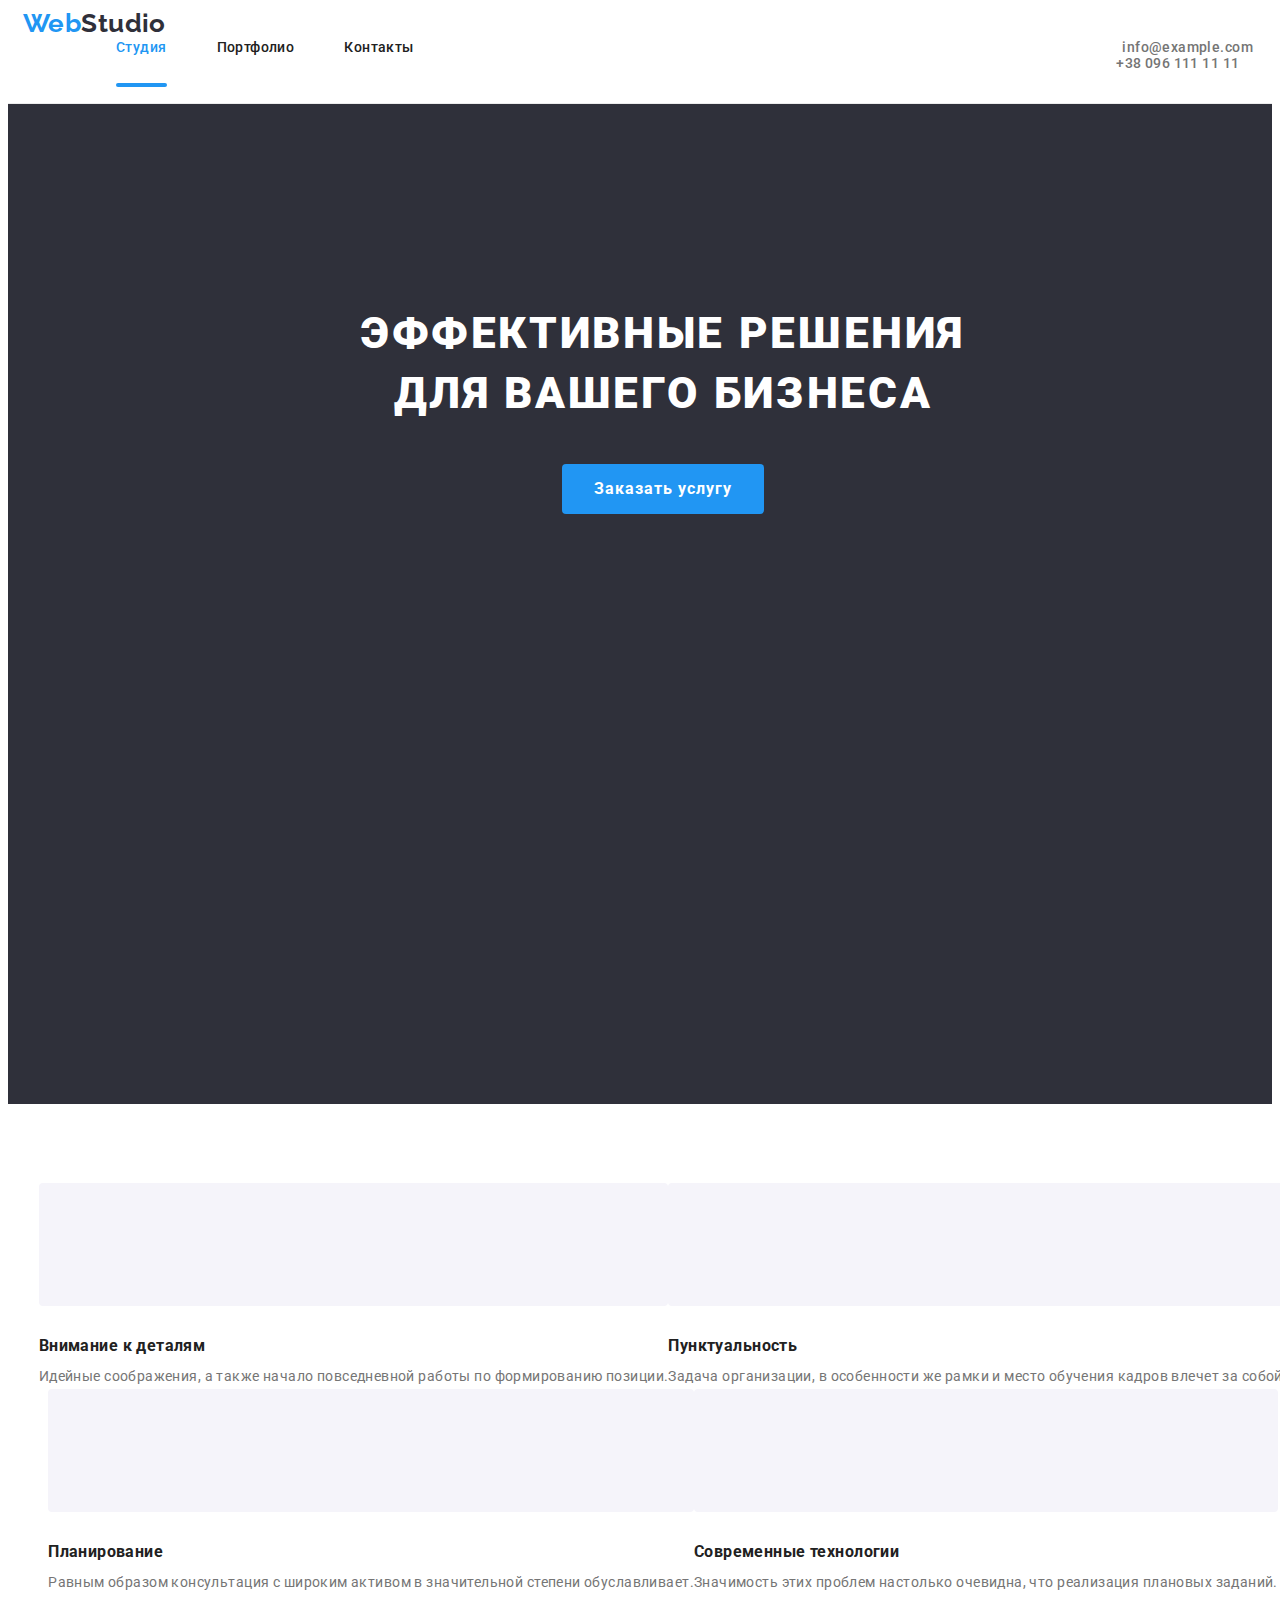
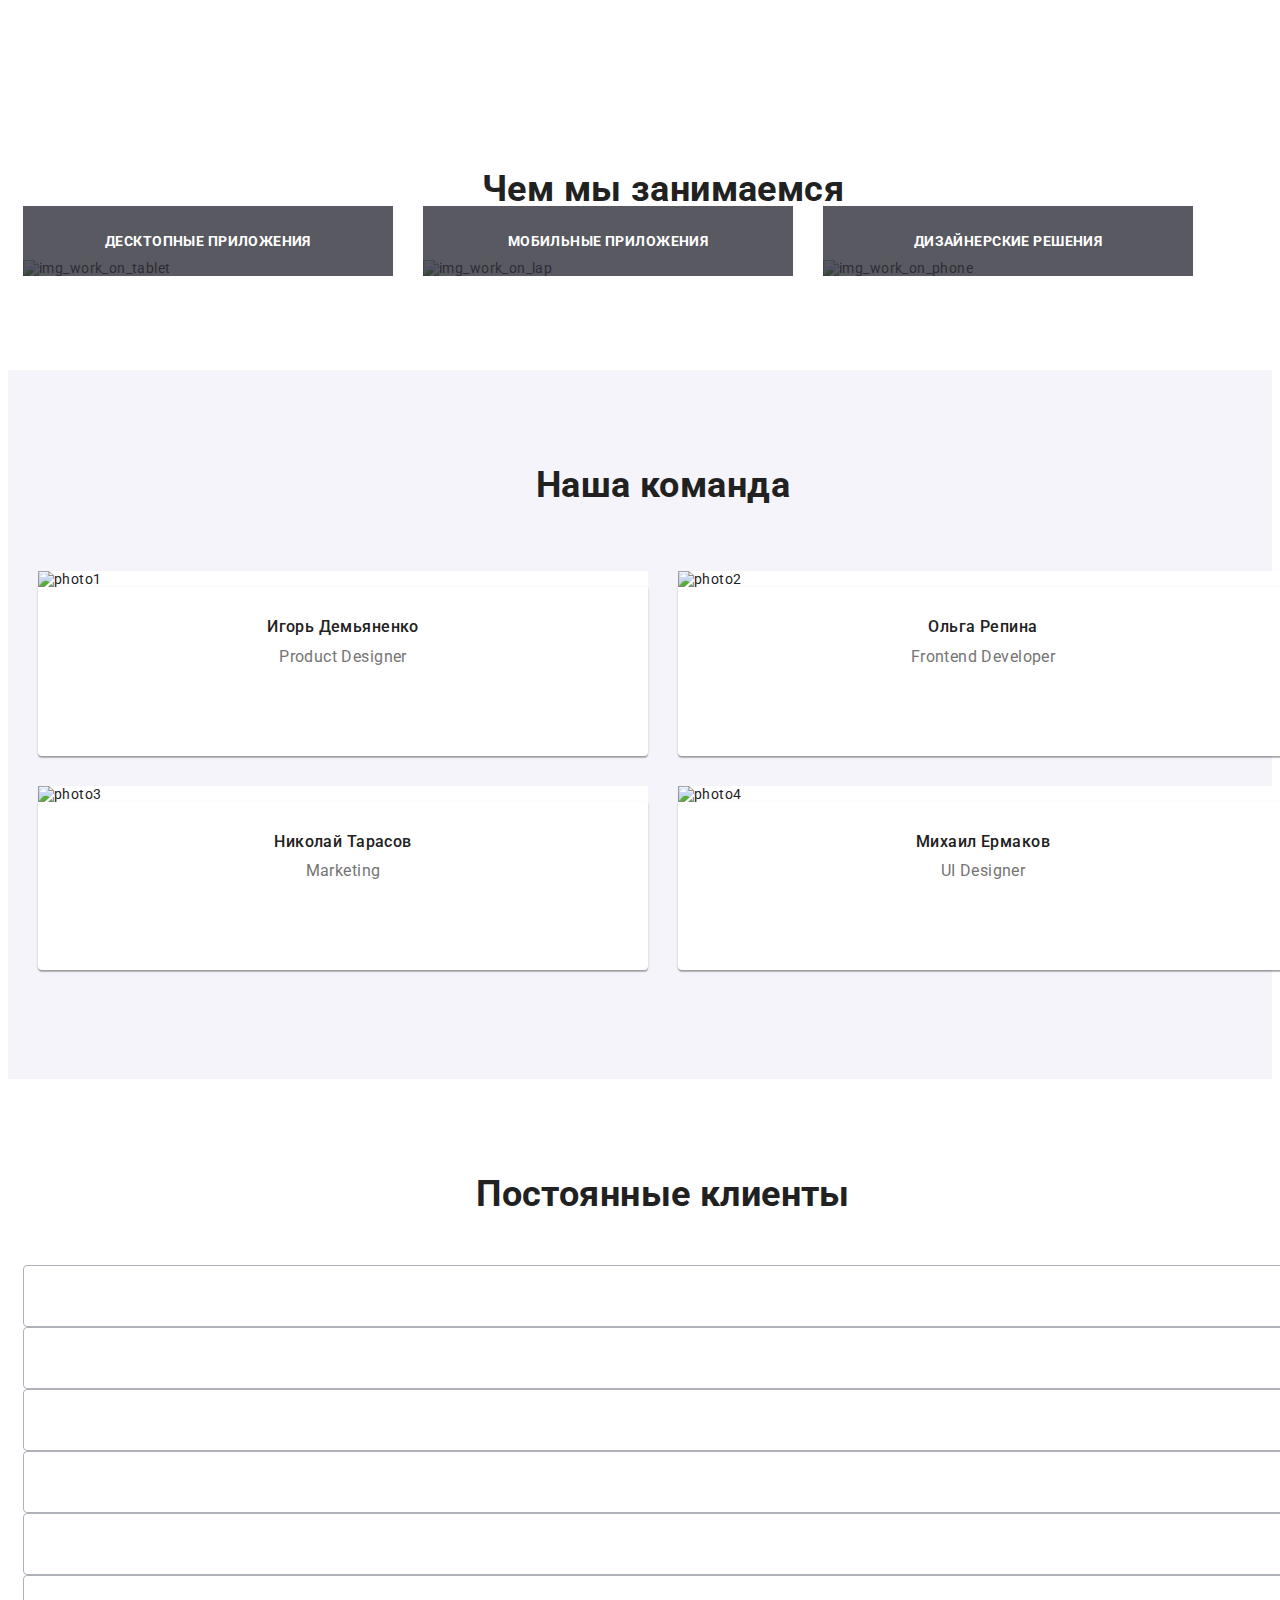
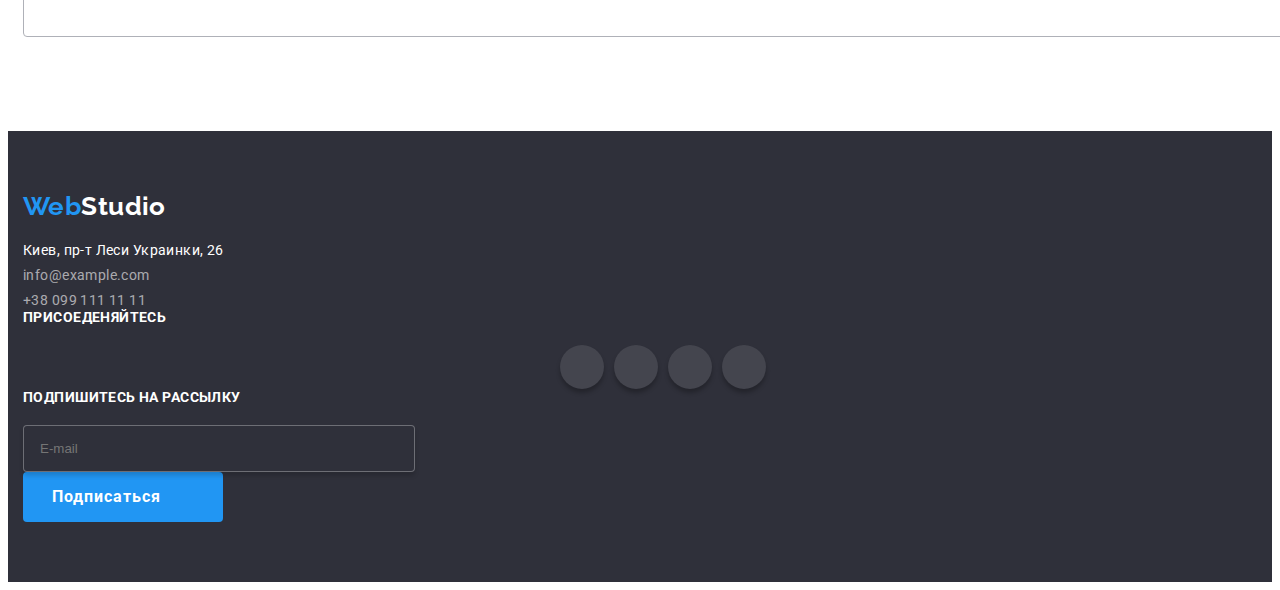
==== commit 0f586edc: "hw8" ====
--- a/index.html
+++ b/index.html
@@ -17,7 +17,7 @@
 <body>
     
     <!-- header -->
-<!-- <header  class="header">
+<header  class="header">
     <div class="container header-container" >
         <nav class="navigation-container">
             <a href="./index.html" class="logo">
@@ -33,6 +33,12 @@
                 <li class="navigation-list__item">
                     <a class="link navigation-list__link" href="./index.html">Контакты</a></li>
             </ul>
+            <button type="button" class="menu-button">
+                <svr width="40" , heigt="40">
+                    <use href="./images/icons/sprites.svg#menu"></use>
+                    <use href="./images/icons/sprites.svg#cross-wrap"></use>
+                </svr>
+            </button>
         </nav>
    
     
@@ -51,14 +57,15 @@
                     </svg>
                     +38 096 111 11 11</a>
             </li>
+            
         </ul>
     </div>
-</header> -->
+</header>
 <main>
        
     <!-- hero-section -->
     
-    <!-- <section class="hero-section">
+    <section class="hero-section">
         <div class="container">
             <h1 class="hero-title">Эффективные решения для вашего бизнеса</h1>
             <button type="button" class="link hero-button" data-modal-open>Заказать услугу</button>
@@ -161,7 +168,7 @@
             </div>
             
         </div>
-    </section> -->
+    </section>
   
     <!-- features-section -->
    
@@ -453,7 +460,7 @@
     
 <!-- footer -->
 
-<!-- <footer class="footer">
+<footer class="footer">
         <div class="container footer-container">
             <div class="adrfooter-div">
                 <a href="./index.html" class="logo logo-footer">
@@ -517,7 +524,7 @@
         </form>
         </div>
     </div>
-</footer> -->
+</footer>
 
 <!-- mobile-menu -->
 <!-- <div class="mobile-menu">
--- a/css/main.min.css
+++ b/css/main.min.css
@@ -1 +1 @@
-:root{--title-color: #212121;--text-color: #757575;--accent-color: #2196F3;--neutral-color: #fff;--logo-color: #2F303A;--neutral-bgc: #F5F4FA;--border: #EEEEEE;--bgc-portfolio: #E5E5E5;--border-portfolio: #ECECEC;--footer-white: rgba(255, 255, 255, 0.6);--icons: #AFB1B8;--bgc-footer-sl: rgba(255, 255, 255, 0.1);--bgc-psel: rgba(47, 48, 58, 0.8);--bgc-backdrop-modal: rgba(0, 0, 0, 0.2);--border-modal: rgba(0, 0, 0, 0.1);--text-gallery: rgba(33, 150, 243, 0.9);--tran-hover: cubic-bezier(0.4, 0, 0.2, 1);--border-modal: rgba(33, 33, 33, 0.2);--form-title: rgba(33, 33, 33, 1);--modal-label: rgba(117, 117, 117, 1);--modal-warning: #fed070;--modal-error: #e22f37;--footer-input-border: rgba(255, 255, 255, 0.3);--hover-button: #188CE8}.visually-hidden{position:absolute;width:1px;height:1px;margin:-1px;border:0;padding:0;white-space:nowrap;-webkit-clip-path:inset(100%);clip-path:inset(100%);clip:rect(0 0 0 0);overflow:hidden}h3{font-size:14}body{font-family:"Roboto",sans-serif;color:var(--title-color);background-color:var(--neutral-color);letter-spacing:.03em;font-size:14px}.section{padding-top:94px;padding-bottom:94px}.title{color:--var(--title-color);font-weight:700;line-height:1.14;text-transform:uppercase;font-size:14px}h1,h2,h3,h4,h5,h6,p{margin:0}.list{padding:0;margin:0;list-style:none}.link{text-decoration:none;color:inherit}address{font-style:normal}img{display:block;max-width:100%;height:auto}.container{padding-left:15px;padding-right:15px;margin:0 auto}@media screen and (min-width: 480px){.container{width:480px}}@media screen and (min-width: 768px){.container{width:768px}}@media screen and (min-width: 1280px){.container{width:1280px}}.submit-button{display:inline-block;padding-top:10px;padding-bottom:10px;border:none;font-family:inherit;background:var(--accent-color);color:var(--neutral-color);font-weight:700;font-size:16px;line-height:1.86;letter-spacing:.06em;cursor:pointer;border-radius:4px;-webkit-box-shadow:none;box-shadow:none;-webkit-transition:background-color 250ms var(--tran-hover),-webkit-box-shadow 250ms var(--tran-hover);transition:background-color 250ms var(--tran-hover),-webkit-box-shadow 250ms var(--tran-hover);transition:background-color 250ms var(--tran-hover),box-shadow 250ms var(--tran-hover);transition:background-color 250ms var(--tran-hover),box-shadow 250ms var(--tran-hover),-webkit-box-shadow 250ms var(--tran-hover)}.submit-button:hover,.submit-button:focus{background-color:var(--hover-button);-webkit-box-shadow:0px 4px 4px rgba(0,0,0,.15);box-shadow:0px 4px 4px rgba(0,0,0,.15)}.hero-button{padding-right:32px;padding-left:32px}.modal-button{padding-right:56px;padding-left:55px}.portfoliobtn-list__btn{display:inline-block;padding:6px 22px 6px 22px;font-family:"Roboto",sans-serif;background-color:var(--neutral-bgc);color:var(--title-color);font-weight:500;font-size:16px;line-height:1.63;text-align:center;border:none;border-radius:4px;cursor:pointer;-webkit-transition:background-color 250ms var(--tran-hover),color 250ms var(--tran-hover),-webkit-box-shadow 250ms var(--tran-hover);transition:background-color 250ms var(--tran-hover),color 250ms var(--tran-hover),-webkit-box-shadow 250ms var(--tran-hover);transition:background-color 250ms var(--tran-hover),color 250ms var(--tran-hover),box-shadow 250ms var(--tran-hover);transition:background-color 250ms var(--tran-hover),color 250ms var(--tran-hover),box-shadow 250ms var(--tran-hover),-webkit-box-shadow 250ms var(--tran-hover)}.portfoliobtn-list__btn:hover,.portfoliobtn-list__btn:focus{background-color:var(--accent-color);color:var(--neutral-color);-webkit-box-shadow:0px 1px 1px rgba(0,0,0,.12),0px 4px 4px rgba(0,0,0,.06),1px 4px 6px rgba(0,0,0,.16);box-shadow:0px 1px 1px rgba(0,0,0,.12),0px 4px 4px rgba(0,0,0,.06),1px 4px 6px rgba(0,0,0,.16)}.project-bottom__text{font-size:18px;line-height:1.56;color:var(--neutral-color);text-align:left}.box-gallery{-webkit-box-align:center;-ms-flex-align:center;align-items:center}.project-bottom__title{font-weight:700;font-size:18px;line-height:2;letter-spacing:.06em;margin-bottom:4px}.project-bottom__text{color:var(--text-color);font-size:16px;line-height:1.86}.project-bottom{padding:22px 21px;border:1px solid var(--border);border-radius:4px;border-top:0}.footer-button{display:-webkit-box;display:-ms-flexbox;display:flex;-webkit-box-pack:center;-ms-flex-pack:center;justify-content:center;-webkit-box-align:center;-ms-flex-align:center;align-items:center;margin:0;padding-right:28px;padding-left:29px}.footer-button__text{margin-right:10px;font-weight:700;font-size:16px;line-height:1.86;letter-spacing:.06em}.logo{color:var(--accent-color);font-family:"Raleway",sans-serif;font-weight:700;font-size:26px;line-height:1.2;text-decoration:none}.accent{color:var(--logo-color)}.hero-button{display:inline-block;padding-top:10px;padding-bottom:10px;border:none;font-family:inherit;background:var(--accent-color);color:var(--neutral-color);font-weight:700;font-size:16px;line-height:1.86;letter-spacing:.06em;cursor:pointer;border-radius:4px;-webkit-box-shadow:none;box-shadow:none;-webkit-transition:background-color 250ms var(--tran-hover),-webkit-box-shadow 250ms var(--tran-hover);transition:background-color 250ms var(--tran-hover),-webkit-box-shadow 250ms var(--tran-hover);transition:background-color 250ms var(--tran-hover),box-shadow 250ms var(--tran-hover);transition:background-color 250ms var(--tran-hover),box-shadow 250ms var(--tran-hover),-webkit-box-shadow 250ms var(--tran-hover);padding-right:32px;padding-left:32px}.hero-button:hover{color:var(--neutral-color)}.backdrop{position:fixed;top:0;left:0;z-index:1;opacity:1;width:100%;height:100%;background-color:var(--bgc-backdrop-modal);-webkit-transition:opacity 250ms var(--tran-hover),visibility 250ms var(--tran-hover);transition:opacity 250ms var(--tran-hover),visibility 250ms var(--tran-hover)}.backdrop.is-hidden{opacity:0;pointer-events:none;visibility:hidden}.modal-wrapper{position:absolute;top:50%;right:50%;-webkit-transform-origin:top;transform-origin:top;padding:40px;-webkit-transform:translate(50%, -50%) scale(1);transform:translate(50%, -50%) scale(1);border-radius:20px;width:528px;background-color:var(--neutral-color);-webkit-box-shadow:0px 1px 3px rgba(0,0,0,.12),0px 1px 1px rgba(0,0,0,.14),0px 2px 1px rgba(0,0,0,.2);box-shadow:0px 1px 3px rgba(0,0,0,.12),0px 1px 1px rgba(0,0,0,.14),0px 2px 1px rgba(0,0,0,.2);-webkit-transition:-webkit-transform 250ms var(--tran-hover);transition:-webkit-transform 250ms var(--tran-hover);transition:transform 250ms var(--tran-hover);transition:transform 250ms var(--tran-hover), -webkit-transform 250ms var(--tran-hover)}.cross-wrap{fill:var(--text-color);-webkit-transition:fill 250ms var(--tran-hover);transition:fill 250ms var(--tran-hover)}.modal-btn{position:absolute;top:10px;right:10px;width:30px;height:30px;padding:0;display:-webkit-box;display:-ms-flexbox;display:flex;-webkit-box-align:center;-ms-flex-align:center;align-items:center;-webkit-box-pack:center;-ms-flex-pack:center;justify-content:center;border:1px solid var(--border-modal);border-radius:50%;background-color:rgba(0,0,0,0);cursor:pointer}.modal-btn:focus-within .cross-wrap{fill:var(--accent-color)}.modal-btn:hover .cross-wrap{fill:var(--accent-color)}.form-title{display:block;font-size:20px;font-weight:700;line-height:1.7;color:var(--form-title);text-align:center;margin-bottom:12px}.form-modal-group,.form-policy-group{display:block;margin-bottom:10px}.form-modal-group{position:relative}.form-modal-label{display:block;color:var(--modal-label);font-size:12px;text-align:left;margin-bottom:4px;line-height:1.17}.form-modal-input{width:100%;padding:11px 42px;border-radius:4px;border:1px solid var(--border-modal);outline:rgba(0,0,0,0);cursor:pointer;-webkit-transition:border-color 250ms var(--tran-hover);transition:border-color 250ms var(--tran-hover)}.form-modal-input:hover,.form-modal-input:focus{border-color:var(--accent-color)}.form-modal-input:focus~.warning{opacity:1}.form-modal-input:focus-within .form-modal-icon{fill:var(--accent-color)}.form-modal-input:not(:-moz-placeholder-shown)~.warning{opacity:0}.form-modal-input:not(:-ms-input-placeholder)~.warning{opacity:0}.form-modal-input:not(:placeholder-shown)~.warning{opacity:0}.form-modal-input:invalid~.error{opacity:1}.form-modal-group:hover .form-modal-icon{fill:var(--accent-color)}.form-modal-icon{position:absolute;bottom:11px;left:12px;-webkit-transition:fill 250ms var(--tran-hover);transition:fill 250ms var(--tran-hover);cursor:pointer}.error{opacity:0;color:var(--modal-error)}.warning{opacity:0;color:var(--modal-warning)}.warning,.error{position:absolute;bottom:-18px;left:10px;display:-webkit-box;display:-ms-flexbox;display:flex;-webkit-box-align:center;-ms-flex-align:center;align-items:center;-webkit-box-pack:center;-ms-flex-pack:center;justify-content:center;text-align:left;width:90%;font-size:10px;-webkit-transition:opacity 250ms var(--tran-hover);transition:opacity 250ms var(--tran-hover)}.warning-icon,.error-icon{display:-webkit-inline-box;display:-ms-inline-flexbox;display:inline-flex;fill:currentColor}.form-modal-textarea{width:100%;padding:12px 16px;border-radius:4px;border:1px solid var(--border-modal);resize:none;outline:none;-webkit-transition:border 250ms var(--tran-hover);transition:border 250ms var(--tran-hover);margin-bottom:20px}.form-modal-textarea:focus,.form-modal-textarea:hover{border:1px solid var(--accent-color)}.modal-field{color:currentColor;outline:1px solid var(--border-modal);-webkit-transition:color 250ms var(--tran-hover),outline 250ms var(--tran-hover);transition:color 250ms var(--tran-hover),outline 250ms var(--tran-hover)}.modal-field:hover,.modal-field:focus{color:var(--accent-color);outline-color:var(--accent-color);border:none}.form-policy-group{display:-webkit-box;display:-ms-flexbox;display:flex;-webkit-box-align:center;-ms-flex-align:center;align-items:center;-webkit-box-pack:center;-ms-flex-pack:center;justify-content:center;margin-bottom:30px;cursor:pointer}.form-policy-description,.modal-text-desc{line-height:1.71;color:var(--text-color)}.modal-text-desc{color:var(--accent-color)}.form-policy-description{margin-left:7px}.custom-checkbox{width:16px;height:15px;display:-webkit-box;display:-ms-flexbox;display:flex;-webkit-box-align:center;-ms-flex-align:center;align-items:center;-webkit-box-pack:center;-ms-flex-pack:center;justify-content:center;outline:2px solid var(--logo-color);outline-offset:-2px;border-radius:2px;-webkit-transition:background-color 250ms var(--tran-hover),outline 250ms var(--tran-hover);transition:background-color 250ms var(--tran-hover),outline 250ms var(--tran-hover)}.checkbox{display:block;text-align:left}.checkbox:checked+.custom-checkbox .custom-checkbox-icon{opacity:1;fill:var(--logo-color)}.checkbox:checked+.custom-checkbox{background-color:var(--accent-color);outline:2px solid var(--accent-color)}.checkbox:focus+.custom-checkbox,.checkbox:hover+.custom-checkbox{outline:2px solid var(--accent-color)}.custom-checkbox-icon{opacity:0;-webkit-transition:opacity 250ms var(--tran-hover);transition:opacity 250ms var(--tran-hover)}.contact-list{padding-bottom:32px;padding-top:32px;display:-webkit-box;display:-ms-flexbox;display:flex}.contact-list__link{color:var(--text-color);font-weight:500;line-height:1.1;text-decoration:none}.contact-list__item{margin-right:50px}.contact-list__item:last-child{margin-right:0}.contact-list__link{display:-webkit-box;display:-ms-flexbox;display:flex;-webkit-box-align:center;-ms-flex-align:center;align-items:center;color:var(--text-color);-webkit-transition:color 250ms var(--tran-hover);transition:color 250ms var(--tran-hover);font-weight:500;line-height:1.1;text-decoration:none}.contact-list__link:hover,.contact-list__link:focus{color:var(--accent-color)}.contact-list__icon{fill:currentColor;margin-right:10px;-webkit-transition:fill 250ms var(--tran-hover);transition:fill 250ms var(--tran-hover)}.formfooter-container{margin-left:auto}.formfooter__title{color:var(--neutral-color);text-transform:uppercase;font-weight:700;line-height:1.17}.formfooter__input{width:358px;padding:15px 16px;border-radius:4px;border:1px solid var(--footer-input-border);background-color:var(--logo-color);color:var(--neutral-color);-webkit-box-shadow:0px 4px 4px rgba(0,0,0,.15);box-shadow:0px 4px 4px rgba(0,0,0,.15);-webkit-transition:border 250ms var(--tran-hover);transition:border 250ms var(--tran-hover)}.formfooter__input:focus{border:1px solid var(--accent-color)}.formfooter{display:-webkit-box;display:-ms-flexbox;display:flex;-webkit-box-pack:center;-ms-flex-pack:center;justify-content:center;-webkit-box-align:center;-ms-flex-align:center;align-items:center;margin-top:20px}.formfooter__label{margin-right:12px}.portfoliobtn-list{display:-webkit-box;display:-ms-flexbox;display:flex;-webkit-box-pack:center;-ms-flex-pack:center;justify-content:center;margin-bottom:50px}.portfoliobtn-list__item{margin-right:8px}.portfoliobtn-list__item:last-child{margin-right:0}.project-cont{width:1230px;margin-left:auto;margin-right:auto;margin-bottom:94px;padding-left:15px;padding-right:15px}.projects-list{display:-webkit-box;display:-ms-flexbox;display:flex;-ms-flex-wrap:wrap;flex-wrap:wrap}.project-list__item{width:370px;margin-right:30px;margin-bottom:30px;position:relative;background-color:var(--neutral-color)}.project-list__item:nth-child(3n){margin-right:0}.project-list__image{margin:0;overflow:hidden}.project-list__link{display:block;-webkit-transition:-webkit-box-shadow 250ms var(--tran-hover);transition:-webkit-box-shadow 250ms var(--tran-hover);transition:box-shadow 250ms var(--tran-hover);transition:box-shadow 250ms var(--tran-hover), -webkit-box-shadow 250ms var(--tran-hover)}.project-list__link:hover,.project-list__link:focus{-webkit-box-shadow:0px 1px 1px rgba(0,0,0,.12),0px 4px 4px rgba(0,0,0,.06),1px 4px 6px rgba(0,0,0,.16);box-shadow:0px 1px 1px rgba(0,0,0,.12),0px 4px 4px rgba(0,0,0,.06),1px 4px 6px rgba(0,0,0,.16)}.project-list__link:hover .project-list__text,.project-list__link:focus .project-list__text{-webkit-transform:translateY(-100%);transform:translateY(-100%);opacity:1}.project-list__text{position:absolute;padding:63px 24px;width:100%;height:100%;font-size:18px;line-height:1.55;color:var(--neutral-color);background-color:var(--text-gallery);opacity:0;-webkit-transition:opacity 250ms var(--tran-hover),-webkit-transform 250ms var(--tran-hover);transition:opacity 250ms var(--tran-hover),-webkit-transform 250ms var(--tran-hover);transition:transform 250ms var(--tran-hover),opacity 250ms var(--tran-hover);transition:transform 250ms var(--tran-hover),opacity 250ms var(--tran-hover),-webkit-transform 250ms var(--tran-hover)}.project-overlay{position:relative;overflow:hidden}.socnetfooter-list__link{width:44px;height:44px;display:-webkit-box;display:-ms-flexbox;display:flex;-webkit-box-pack:center;-ms-flex-pack:center;justify-content:center;-webkit-box-align:center;-ms-flex-align:center;align-items:center;border-radius:50%;-webkit-box-shadow:0px 4px 4px rgba(0,0,0,.25);box-shadow:0px 4px 4px rgba(0,0,0,.25);-webkit-transition:background-color 250ms var(--tran-hover);transition:background-color 250ms var(--tran-hover)}.socnetfooter-list__link:hover .socnetfooter-list__icon,.socnetfooter-list__link:focus .socnetfooter-list__icon{fill:var(--neutral-color)}.socnetfooter-list__link:hover,.socnetfooter-list__link:focus{background-color:var(--accent-color)}.socnetfooter__title{color:var(--neutral-color);line-height:1.17;font-weight:700;font-size:14px;letter-spacing:.03em;text-transform:uppercase;margin-bottom:20px}.footer-container{display:-webkit-box;display:-ms-flexbox;display:flex;-webkit-box-align:baseline;-ms-flex-align:baseline;align-items:baseline}.socnetfooter-list{display:-webkit-box;display:-ms-flexbox;display:flex;-webkit-box-pack:center;-ms-flex-pack:center;justify-content:center;-webkit-box-align:center;-ms-flex-align:center;align-items:center}.socnetfooter-list__icon{fill:var(--neutral-color);-webkit-transition:fill 250ms var(--tran-hover);transition:fill 250ms var(--tran-hover)}.socnetfooter-list__icon:active{fill:var(--neutral-color)}.socnetfooter-list__item{background-color:var(--bgc-footer-sl);border-radius:50%;-webkit-transition:background-color 250ms var(--tran-hover),border-radius 250ms var(--tran-hover);transition:background-color 250ms var(--tran-hover),border-radius 250ms var(--tran-hover)}.socnetfooter-list__item:not(:last-child){margin-right:10px}.mobile-menu{position:fixed;top:0;left:0;width:100%;height:100%;padding:40px;background-color:var(--neutral-color);display:-webkit-box;display:-ms-flexbox;display:flex;-webkit-box-orient:vertical;-webkit-box-direction:normal;-ms-flex-direction:column;flex-direction:column}.mobile-menu__contacts{margin-top:auto}.header{border-bottom:1px solid var(--border-portfolio)}.sec-header{padding-bottom:32px}.header-container{display:-webkit-box;display:-ms-flexbox;display:flex}.navigation-container{display:-webkit-box;display:-ms-flexbox;display:flex;-webkit-box-align:center;-ms-flex-align:center;align-items:center;margin-right:auto}.nav-adress{display:-webkit-box;display:-ms-flexbox;display:flex;-webkit-box-pack:justify;-ms-flex-pack:justify;justify-content:space-between;text-align:center;padding-right:0}.portfolio-ph{margin-bottom:94px}.hero-section{background-color:var(--logo-color);background-image:-webkit-gradient(linear, left top, right top, from(rgba(47, 48, 58, 0.4)), to(rgba(47, 48, 58, 0.4))),url(../images/images_studio/bgi_hero.jpg);background-image:linear-gradient(to right, rgba(47, 48, 58, 0.4), rgba(47, 48, 58, 0.4)),url(../images/images_studio/bgi_hero.jpg);background-repeat:no-repeat;background-size:cover;background-position:center;text-align:center;padding-top:200px;padding-bottom:200px;margin-left:auto;margin-right:auto;max-width:1600px;height:600px}.hero-title{margin-right:auto;margin-left:auto;width:696px;margin-bottom:40px;color:var(--neutral-color);font-weight:900;font-size:44px;line-height:1.36;letter-spacing:.06em;text-transform:uppercase}@media screen and (min-width: 768px){.features-list{display:-webkit-box;display:-ms-flexbox;display:flex;-ms-flex-wrap:wrap;flex-wrap:wrap;margin:-15px}}@media screen and (min-width: 1280px){.features-list{display:-webkit-box;display:-ms-flexbox;display:flex}}.feature-list__title{margin-bottom:10px}@media screen and (max-width: 767px){.feature-list__title{text-align:center}}.feature-list__text{margin-top:0;margin-bottom:0;color:var(--text-color);line-height:1.71}.feature-list__item{margin-right:30px}.feature-list__item:last-child{margin-right:0}@media screen and (min-width: 768px){.feature-list__item{width:calc((100% - 60px)/2);margin:15px}}@media screen and (max-width: 767px){.feature-list__item:not(:last-child){margin-bottom:30px}}@media screen and (max-width: 767px){.feature-list__item:not(:last-child){margin-bottom:30px}}.feature-list__container{background-color:var(--neutral-bgc);border-radius:4px;margin-bottom:30px;-webkit-box-pack:center;-ms-flex-pack:center;justify-content:center;-webkit-box-align:center;-ms-flex-align:center;align-items:center}@media screen and (max-width: 767px){.feature-list__container{padding:25px 190px;width:450px}}@media screen and (max-width: 1279px){.feature-list__container{padding:25px 142px}}@media screen and (max-width: 767px){.service-container{display:none}}.service-section__title{margin-bottom:50px;margin-top:0;font-weight:700;font-size:36px;line-height:1.17;text-align:center}.service-list{display:-webkit-box;display:-ms-flexbox;display:flex}.service-list__item{position:relative;margin-right:30px}.service-list__item:last-child{margin-right:0}.service-list__text{display:-webkit-box;display:-ms-flexbox;display:flex;-webkit-box-pack:center;-ms-flex-pack:center;justify-content:center;-webkit-box-align:center;-ms-flex-align:center;align-items:center;font-weight:700;text-align:center;text-transform:uppercase;line-height:1.17;color:var(--neutral-color);position:absolute;bottom:0;left:0;width:100%;height:70px;background-color:var(--bgc-psel)}@media screen and (min-width: 768px){.team-list{display:-webkit-box;display:-ms-flexbox;display:flex;-ms-flex-wrap:wrap;flex-wrap:wrap}}@media screen and (min-width: 1280px){.team-list{display:-webkit-box;display:-ms-flexbox;display:flex}}.team-list__item{background-color:var(--neutral-color)}@media screen and (min-width: 768px){.team-list__item{width:calc((100% - 60px)/2);margin:15px}}@media screen and (max-width: 767px){.team-list__item:not(:last-child){margin-bottom:30px}}.team-section{background-color:var(--neutral-bgc)}.team-section__title{color:var(--title-color);font-weight:700;font-size:36px;line-height:1.17;text-align:center;margin-bottom:50px}.teambottom__title{color:var(--title-color);font-weight:500;font-size:16px;line-height:1.19;margin-bottom:10px}.teambottom__text{color:var(--text-color);font-size:16px;line-height:1.19;margin-bottom:16px}.teambottom-container{text-align:center;padding-top:30px;padding-bottom:30px;-webkit-box-shadow:0px 1px 3px rgba(0,0,0,.12),0px 1px 1px rgba(0,0,0,.14),0px 2px 1px rgba(0,0,0,.2);box-shadow:0px 1px 3px rgba(0,0,0,.12),0px 1px 1px rgba(0,0,0,.14),0px 2px 1px rgba(0,0,0,.2);border-radius:0px 0px 4px 4px}.teambottom-list{display:-webkit-box;display:-ms-flexbox;display:flex;-webkit-box-pack:center;-ms-flex-pack:center;justify-content:center;-webkit-box-align:center;-ms-flex-align:center;align-items:center;-webkit-transition:background-color 250ms var(--tran-hover);transition:background-color 250ms var(--tran-hover)}.teambottom-list__link{display:-webkit-box;display:-ms-flexbox;display:flex;-webkit-box-pack:center;-ms-flex-pack:center;justify-content:center;-webkit-box-align:center;-ms-flex-align:center;align-items:center;width:44px;height:44px;border-radius:50%;background-color:rgba(0,0,0,0);-webkit-box-shadow:none;box-shadow:none;border-radius:50%;-webkit-transition:background-color 250ms var(--tran-hover),fill 250ms var(--tran-hover),-webkit-box-shadow 250ms var(--tran-hover);transition:background-color 250ms var(--tran-hover),fill 250ms var(--tran-hover),-webkit-box-shadow 250ms var(--tran-hover);transition:background-color 250ms var(--tran-hover),fill 250ms var(--tran-hover),box-shadow 250ms var(--tran-hover);transition:background-color 250ms var(--tran-hover),fill 250ms var(--tran-hover),box-shadow 250ms var(--tran-hover),-webkit-box-shadow 250ms var(--tran-hover)}.teambottom-list__link:hover,.teambottom-list__link:focus{fill:var(--neutral-color);background-color:var(--accent-color);-webkit-box-shadow:0px 4px 4px rgba(0,0,0,.25);box-shadow:0px 4px 4px rgba(0,0,0,.25)}.teambottom-list__link:hover .teambottom-list__icon,.teambottom-list__link:focus .teambottom-list__icon{fill:var(--neutral-color)}.teambottom-list__item{background-color:var(--footer-white);border-radius:50%;-webkit-transition:background-color 250ms var(--tran-hover);transition:background-color 250ms var(--tran-hover)}.teambottom-list__item:hover,.teambottom-list__item:focus{background-color:var(--accent-color)}.teambottom-list__item:not(:last-child){margin-right:10px}.teambottom-list__icon{fill:var(--icons);-webkit-transition:fill 250ms var(--tran-hover);transition:fill 250ms var(--tran-hover)}.clients-section__title{color:var(--title-color);font-weight:700;font-size:36px;line-height:1.17;text-align:center;margin-bottom:50px}@media screen and (min-width: 768px){.clients-list{display:-webkit-box;display:-ms-flexbox;display:flex;-ms-flex-wrap:wrap;flex-wrap:wrap;margin:-15px}}@media screen and (min-width: 1280px){.clients-list{display:-webkit-box;display:-ms-flexbox;display:flex}}.clients-list__item{border:1px solid var(--icons);border-radius:4px;-webkit-transition:border-color 250ms var(--tran-hover);transition:border-color 250ms var(--tran-hover)}@media screen and (min-width: 768px){.clients-list__item{width:calc((100% - 60px)/2);margin:15px}}@media screen and (max-width: 767px){.clients-list__item:not(:last-child){margin-bottom:30px}}.clients-list__item:hover,.clients-list__item:focus{border-color:var(--accent-color)}.clients-list__item:not(:last-child){margin-right:30px}.clients-list__link{display:-webkit-box;display:-ms-flexbox;display:flex;width:170px;height:92px;-webkit-box-pack:center;-ms-flex-pack:center;justify-content:center;-webkit-box-align:center;-ms-flex-align:center;align-items:center}.clients-list__link:hover .clients-list__icon,.clients-list__link:focus .clients-list__icon{fill:var(--accent-color)}.clients-list__link:hover .clients-list__icon,.clients-list__link:focus .clients-list__icon{fill:var(--accent-color)}.clients-list__icon{fill:var(--icons);-webkit-transition:fill 250ms var(--tran-hover);transition:fill 250ms var(--tran-hover)}.clients-list__icon:active{fill:var(--logo-color)}.footer{background-color:var(--logo-color);padding-top:60px;padding-bottom:60px}.adress-list .link{color:var(--footer-white);line-height:1.1;text-decoration:none;-webkit-transition:color 250ms var(--tran-hover);transition:color 250ms var(--tran-hover)}.accent-footer,.adress{color:var(--neutral-color);text-decoration:none;-webkit-transition:color 250ms var(--tran-hover);transition:color 250ms var(--tran-hover)}.adress{margin-top:20px;margin-right:0}.adress-list__item{margin-bottom:9px;margin-right:0}.adress-list__item:last-child{margin-bottom:0}.adrfooter-div{margin-right:70px}.navigation-list{display:-webkit-box;display:-ms-flexbox;display:flex;margin-left:93px}.navigation-list:last-child{margin-right:0}.navigation-list__link{position:relative;padding-top:32px;padding-bottom:32px;color:var(--title-color);font-weight:500;line-height:1.1;text-decoration:none;-webkit-transition:color 250ms var(--tran-hover);transition:color 250ms var(--tran-hover)}.navigation-list__link:hover,.navigation-list__link:focus{color:var(--accent-color)}.navigation-list__link--current{color:var(--accent-color);-webkit-transition:background-color 250ms var(--tran-hover);transition:background-color 250ms var(--tran-hover)}.navigation-list__link--current:after{position:absolute;bottom:0;left:0;border-radius:4px;content:"";display:block;width:100%;height:4px;background-color:var(--accent-color)}.navigation-list__link--current:hover::after,.navigation-list__link--currentt:focus::after{-webkit-transform:scale(0.5);transform:scale(0.5);-webkit-transition:-webkit-transform 500ms var(--tran-hover);transition:-webkit-transform 500ms var(--tran-hover);transition:transform 500ms var(--tran-hover);transition:transform 500ms var(--tran-hover), -webkit-transform 500ms var(--tran-hover)}.adress:hover,.adress:focus,.adress-list .link:hover,.adress-list .link:focus{color:var(--accent-color)}.navigation-list__item{margin-right:50px}.navigation-list__item:last-child{margin-right:0}/*# sourceMappingURL=main.min.css.map */+:root{--title-color: #212121;--text-color: #757575;--accent-color: #2196F3;--neutral-color: #fff;--logo-color: #2F303A;--neutral-bgc: #F5F4FA;--border: #EEEEEE;--bgc-portfolio: #E5E5E5;--border-portfolio: #ECECEC;--footer-white: rgba(255, 255, 255, 0.6);--icons: #AFB1B8;--bgc-footer-sl: rgba(255, 255, 255, 0.1);--bgc-psel: rgba(47, 48, 58, 0.8);--bgc-backdrop-modal: rgba(0, 0, 0, 0.2);--border-modal: rgba(0, 0, 0, 0.1);--text-gallery: rgba(33, 150, 243, 0.9);--tran-hover: cubic-bezier(0.4, 0, 0.2, 1);--border-modal: rgba(33, 33, 33, 0.2);--form-title: rgba(33, 33, 33, 1);--modal-label: rgba(117, 117, 117, 1);--modal-warning: #fed070;--modal-error: #e22f37;--footer-input-border: rgba(255, 255, 255, 0.3);--hover-button: #188CE8}.visually-hidden{position:absolute;width:1px;height:1px;margin:-1px;border:0;padding:0;white-space:nowrap;-webkit-clip-path:inset(100%);clip-path:inset(100%);clip:rect(0 0 0 0);overflow:hidden}h3{font-size:14}body{font-family:"Roboto",sans-serif;color:var(--title-color);background-color:var(--neutral-color);letter-spacing:.03em;font-size:14px}.section{padding:60px 0px}@media screen and (min-width: 1200px){.section{padding:94px 0px}}.title{color:--var(--title-color);font-weight:700;line-height:1.14;text-transform:uppercase;font-size:14px}h1,h2,h3,h4,h5,h6,p{margin:0}.list{padding:0;margin:0;list-style:none}.link{text-decoration:none;color:inherit}address{font-style:normal}img{display:block;max-width:100%;height:auto}.container{padding-left:15px;padding-right:15px;margin:0 auto}@media screen and (min-width: 480px){.container{width:480px}}@media screen and (min-width: 768px){.container{width:768px}}@media screen and (min-width: 1200px){.container{width:1280px}}.submit-button{display:inline-block;padding-top:10px;padding-bottom:10px;border:none;font-family:inherit;background:var(--accent-color);color:var(--neutral-color);font-weight:700;font-size:16px;line-height:1.86;letter-spacing:.06em;cursor:pointer;border-radius:4px;-webkit-box-shadow:none;box-shadow:none;-webkit-transition:background-color 250ms var(--tran-hover),-webkit-box-shadow 250ms var(--tran-hover);transition:background-color 250ms var(--tran-hover),-webkit-box-shadow 250ms var(--tran-hover);transition:background-color 250ms var(--tran-hover),box-shadow 250ms var(--tran-hover);transition:background-color 250ms var(--tran-hover),box-shadow 250ms var(--tran-hover),-webkit-box-shadow 250ms var(--tran-hover)}.submit-button:hover,.submit-button:focus{background-color:var(--hover-button);-webkit-box-shadow:0px 4px 4px rgba(0,0,0,.15);box-shadow:0px 4px 4px rgba(0,0,0,.15)}.hero-button{padding-right:32px;padding-left:32px}.modal-button{padding-right:56px;padding-left:55px}.portfoliobtn-list__btn{display:inline-block;padding:6px 22px 6px 22px;font-family:"Roboto",sans-serif;background-color:var(--neutral-bgc);color:var(--title-color);font-weight:500;font-size:16px;line-height:1.63;text-align:center;border:none;border-radius:4px;cursor:pointer;-webkit-transition:background-color 250ms var(--tran-hover),color 250ms var(--tran-hover),-webkit-box-shadow 250ms var(--tran-hover);transition:background-color 250ms var(--tran-hover),color 250ms var(--tran-hover),-webkit-box-shadow 250ms var(--tran-hover);transition:background-color 250ms var(--tran-hover),color 250ms var(--tran-hover),box-shadow 250ms var(--tran-hover);transition:background-color 250ms var(--tran-hover),color 250ms var(--tran-hover),box-shadow 250ms var(--tran-hover),-webkit-box-shadow 250ms var(--tran-hover)}.portfoliobtn-list__btn:hover,.portfoliobtn-list__btn:focus{background-color:var(--accent-color);color:var(--neutral-color);-webkit-box-shadow:0px 1px 1px rgba(0,0,0,.12),0px 4px 4px rgba(0,0,0,.06),1px 4px 6px rgba(0,0,0,.16);box-shadow:0px 1px 1px rgba(0,0,0,.12),0px 4px 4px rgba(0,0,0,.06),1px 4px 6px rgba(0,0,0,.16)}.project-bottom__text{font-size:18px;line-height:1.56;color:var(--neutral-color);text-align:left}.box-gallery{-webkit-box-align:center;-ms-flex-align:center;align-items:center}.project-bottom__title{font-weight:700;font-size:18px;line-height:2;letter-spacing:.06em;margin-bottom:4px}.project-bottom__text{color:var(--text-color);font-size:16px;line-height:1.86}.project-bottom{padding:22px 21px;border:1px solid var(--border);border-radius:4px;border-top:0}.footer-button{display:-webkit-box;display:-ms-flexbox;display:flex;-webkit-box-pack:center;-ms-flex-pack:center;justify-content:center;-webkit-box-align:center;-ms-flex-align:center;align-items:center;margin:0;padding-right:28px;padding-left:29px}.footer-button__text{margin-right:10px;font-weight:700;font-size:16px;line-height:1.86;letter-spacing:.06em}.logo{color:var(--accent-color);font-family:"Raleway",sans-serif;font-weight:700;font-size:26px;line-height:1.2;text-decoration:none}.accent{color:var(--logo-color)}.hero-button{display:inline-block;padding-top:10px;padding-bottom:10px;border:none;font-family:inherit;background:var(--accent-color);color:var(--neutral-color);font-weight:700;font-size:16px;line-height:1.86;letter-spacing:.06em;cursor:pointer;border-radius:4px;-webkit-box-shadow:none;box-shadow:none;-webkit-transition:background-color 250ms var(--tran-hover),-webkit-box-shadow 250ms var(--tran-hover);transition:background-color 250ms var(--tran-hover),-webkit-box-shadow 250ms var(--tran-hover);transition:background-color 250ms var(--tran-hover),box-shadow 250ms var(--tran-hover);transition:background-color 250ms var(--tran-hover),box-shadow 250ms var(--tran-hover),-webkit-box-shadow 250ms var(--tran-hover);padding-right:32px;padding-left:32px}.hero-button:hover{color:var(--neutral-color)}.backdrop{position:fixed;top:0;left:0;z-index:1;opacity:1;width:100%;height:100%;background-color:var(--bgc-backdrop-modal);-webkit-transition:opacity 250ms var(--tran-hover),visibility 250ms var(--tran-hover);transition:opacity 250ms var(--tran-hover),visibility 250ms var(--tran-hover)}.backdrop.is-hidden{opacity:0;pointer-events:none;visibility:hidden}.modal-wrapper{position:absolute;top:50%;right:50%;-webkit-transform-origin:top;transform-origin:top;padding:40px;-webkit-transform:translate(50%, -50%) scale(1);transform:translate(50%, -50%) scale(1);border-radius:20px;width:528px;background-color:var(--neutral-color);-webkit-box-shadow:0px 1px 3px rgba(0,0,0,.12),0px 1px 1px rgba(0,0,0,.14),0px 2px 1px rgba(0,0,0,.2);box-shadow:0px 1px 3px rgba(0,0,0,.12),0px 1px 1px rgba(0,0,0,.14),0px 2px 1px rgba(0,0,0,.2);-webkit-transition:-webkit-transform 250ms var(--tran-hover);transition:-webkit-transform 250ms var(--tran-hover);transition:transform 250ms var(--tran-hover);transition:transform 250ms var(--tran-hover), -webkit-transform 250ms var(--tran-hover)}.cross-wrap{fill:var(--text-color);-webkit-transition:fill 250ms var(--tran-hover);transition:fill 250ms var(--tran-hover)}.modal-btn{position:absolute;top:10px;right:10px;width:30px;height:30px;padding:0;display:-webkit-box;display:-ms-flexbox;display:flex;-webkit-box-align:center;-ms-flex-align:center;align-items:center;-webkit-box-pack:center;-ms-flex-pack:center;justify-content:center;border:1px solid var(--border-modal);border-radius:50%;background-color:rgba(0,0,0,0);cursor:pointer}.modal-btn:focus-within .cross-wrap{fill:var(--accent-color)}.modal-btn:hover .cross-wrap{fill:var(--accent-color)}.form-title{display:block;font-size:20px;font-weight:700;line-height:1.7;color:var(--form-title);text-align:center;margin-bottom:12px}.form-modal-group,.form-policy-group{display:block;margin-bottom:10px}.form-modal-group{position:relative}.form-modal-label{display:block;color:var(--modal-label);font-size:12px;text-align:left;margin-bottom:4px;line-height:1.17}.form-modal-input{width:100%;padding:11px 42px;border-radius:4px;border:1px solid var(--border-modal);outline:rgba(0,0,0,0);cursor:pointer;-webkit-transition:border-color 250ms var(--tran-hover);transition:border-color 250ms var(--tran-hover)}.form-modal-input:hover,.form-modal-input:focus{border-color:var(--accent-color)}.form-modal-input:focus~.warning{opacity:1}.form-modal-input:focus-within .form-modal-icon{fill:var(--accent-color)}.form-modal-input:not(:-moz-placeholder-shown)~.warning{opacity:0}.form-modal-input:not(:-ms-input-placeholder)~.warning{opacity:0}.form-modal-input:not(:placeholder-shown)~.warning{opacity:0}.form-modal-input:invalid~.error{opacity:1}.form-modal-group:hover .form-modal-icon{fill:var(--accent-color)}.form-modal-icon{position:absolute;bottom:11px;left:12px;-webkit-transition:fill 250ms var(--tran-hover);transition:fill 250ms var(--tran-hover);cursor:pointer}.error{opacity:0;color:var(--modal-error)}.warning{opacity:0;color:var(--modal-warning)}.warning,.error{position:absolute;bottom:-18px;left:10px;display:-webkit-box;display:-ms-flexbox;display:flex;-webkit-box-align:center;-ms-flex-align:center;align-items:center;-webkit-box-pack:center;-ms-flex-pack:center;justify-content:center;text-align:left;width:90%;font-size:10px;-webkit-transition:opacity 250ms var(--tran-hover);transition:opacity 250ms var(--tran-hover)}.warning-icon,.error-icon{display:-webkit-inline-box;display:-ms-inline-flexbox;display:inline-flex;fill:currentColor}.form-modal-textarea{width:100%;padding:12px 16px;border-radius:4px;border:1px solid var(--border-modal);resize:none;outline:none;-webkit-transition:border 250ms var(--tran-hover);transition:border 250ms var(--tran-hover);margin-bottom:20px}.form-modal-textarea:focus,.form-modal-textarea:hover{border:1px solid var(--accent-color)}.modal-field{color:currentColor;outline:1px solid var(--border-modal);-webkit-transition:color 250ms var(--tran-hover),outline 250ms var(--tran-hover);transition:color 250ms var(--tran-hover),outline 250ms var(--tran-hover)}.modal-field:hover,.modal-field:focus{color:var(--accent-color);outline-color:var(--accent-color);border:none}.form-policy-group{display:-webkit-box;display:-ms-flexbox;display:flex;-webkit-box-align:center;-ms-flex-align:center;align-items:center;-webkit-box-pack:center;-ms-flex-pack:center;justify-content:center;margin-bottom:30px;cursor:pointer}.form-policy-description,.modal-text-desc{line-height:1.71;color:var(--text-color)}.modal-text-desc{color:var(--accent-color)}.form-policy-description{margin-left:7px}.custom-checkbox{width:16px;height:15px;display:-webkit-box;display:-ms-flexbox;display:flex;-webkit-box-align:center;-ms-flex-align:center;align-items:center;-webkit-box-pack:center;-ms-flex-pack:center;justify-content:center;outline:2px solid var(--logo-color);outline-offset:-2px;border-radius:2px;-webkit-transition:background-color 250ms var(--tran-hover),outline 250ms var(--tran-hover);transition:background-color 250ms var(--tran-hover),outline 250ms var(--tran-hover)}.checkbox{display:block;text-align:left}.checkbox:checked+.custom-checkbox .custom-checkbox-icon{opacity:1;fill:var(--logo-color)}.checkbox:checked+.custom-checkbox{background-color:var(--accent-color);outline:2px solid var(--accent-color)}.checkbox:focus+.custom-checkbox,.checkbox:hover+.custom-checkbox{outline:2px solid var(--accent-color)}.custom-checkbox-icon{opacity:0;-webkit-transition:opacity 250ms var(--tran-hover);transition:opacity 250ms var(--tran-hover)}.contact-list{padding-bottom:32px;padding-top:32px}@media screen and (max-width: 767px){.contact-list{display:none}}.contact-list__link{color:var(--text-color);font-weight:500;line-height:1.1;text-decoration:none}.contact-list__item{margin-right:50px}.contact-list__item:last-child{margin-right:0}.contact-list__link{display:-webkit-box;display:-ms-flexbox;display:flex;-webkit-box-align:center;-ms-flex-align:center;align-items:center;color:var(--text-color);-webkit-transition:color 250ms var(--tran-hover);transition:color 250ms var(--tran-hover);font-weight:500;line-height:1.1;text-decoration:none}.contact-list__link:hover,.contact-list__link:focus{color:var(--accent-color)}.contact-list__icon{fill:currentColor;margin-right:10px;-webkit-transition:fill 250ms var(--tran-hover);transition:fill 250ms var(--tran-hover)}.formfooter-container{margin-left:auto}.formfooter__title{color:var(--neutral-color);text-transform:uppercase;font-weight:700;line-height:1.17}@media screen and (max-width: 767px){.formfooter__title{text-align:center}}.formfooter__input{width:358px;padding:15px 16px;border-radius:4px;border:1px solid var(--footer-input-border);background-color:var(--logo-color);color:var(--neutral-color);-webkit-box-shadow:0px 4px 4px rgba(0,0,0,.15);box-shadow:0px 4px 4px rgba(0,0,0,.15);-webkit-transition:border 250ms var(--tran-hover);transition:border 250ms var(--tran-hover)}.formfooter__input:focus{border:1px solid var(--accent-color)}@media screen and (max-width: 767px){.formfooter__input{margin-bottom:20px}}.formfooter{margin-top:20px}@media screen and (max-width: 767px){.formfooter{display:-webkit-box;display:-ms-flexbox;display:flex;-ms-flex-wrap:wrap;flex-wrap:wrap;-webkit-box-pack:center;-ms-flex-pack:center;justify-content:center;-webkit-box-align:center;-ms-flex-align:center;align-items:center}}.formfooter__label{margin-right:12px}.portfoliobtn-list{margin-bottom:50px}@media screen and (max-width: 767px){.portfoliobtn-list{display:-webkit-box;display:-ms-flexbox;display:flex;-ms-flex-wrap:wrap;flex-wrap:wrap}}@media screen and (max-width: 767px){.portfoliobtn-list__item{margin-right:30px;margin-bottom:21px}}.project-cont{width:1230px;margin-left:auto;margin-right:auto;margin-bottom:94px;padding-left:15px;padding-right:15px}.projects-list{display:-webkit-box;display:-ms-flexbox;display:flex;-ms-flex-wrap:wrap;flex-wrap:wrap}.project-list__item{width:370px;margin-right:30px;margin-bottom:30px;position:relative;background-color:var(--neutral-color)}.project-list__item:nth-child(3n){margin-right:0}.project-list__image{margin:0;overflow:hidden}.project-list__link{display:block;-webkit-transition:-webkit-box-shadow 250ms var(--tran-hover);transition:-webkit-box-shadow 250ms var(--tran-hover);transition:box-shadow 250ms var(--tran-hover);transition:box-shadow 250ms var(--tran-hover), -webkit-box-shadow 250ms var(--tran-hover)}.project-list__link:hover,.project-list__link:focus{-webkit-box-shadow:0px 1px 1px rgba(0,0,0,.12),0px 4px 4px rgba(0,0,0,.06),1px 4px 6px rgba(0,0,0,.16);box-shadow:0px 1px 1px rgba(0,0,0,.12),0px 4px 4px rgba(0,0,0,.06),1px 4px 6px rgba(0,0,0,.16)}.project-list__link:hover .project-list__text,.project-list__link:focus .project-list__text{-webkit-transform:translateY(-100%);transform:translateY(-100%);opacity:1}.project-list__text{position:absolute;padding:63px 24px;width:100%;height:100%;font-size:18px;line-height:1.55;color:var(--neutral-color);background-color:var(--text-gallery);opacity:0;-webkit-transition:opacity 250ms var(--tran-hover),-webkit-transform 250ms var(--tran-hover);transition:opacity 250ms var(--tran-hover),-webkit-transform 250ms var(--tran-hover);transition:transform 250ms var(--tran-hover),opacity 250ms var(--tran-hover);transition:transform 250ms var(--tran-hover),opacity 250ms var(--tran-hover),-webkit-transform 250ms var(--tran-hover)}.project-overlay{position:relative;overflow:hidden}.socnetfooter-list__link{width:44px;height:44px;display:-webkit-box;display:-ms-flexbox;display:flex;-webkit-box-pack:center;-ms-flex-pack:center;justify-content:center;-webkit-box-align:center;-ms-flex-align:center;align-items:center;border-radius:50%;-webkit-box-shadow:0px 4px 4px rgba(0,0,0,.25);box-shadow:0px 4px 4px rgba(0,0,0,.25);-webkit-transition:background-color 250ms var(--tran-hover);transition:background-color 250ms var(--tran-hover)}.socnetfooter-list__link:hover .socnetfooter-list__icon,.socnetfooter-list__link:focus .socnetfooter-list__icon{fill:var(--neutral-color)}.socnetfooter-list__link:hover,.socnetfooter-list__link:focus{background-color:var(--accent-color)}.socnetfooter__title{color:var(--neutral-color);line-height:1.17;font-weight:700;font-size:14px;letter-spacing:.03em;text-transform:uppercase;margin-bottom:20px}@media screen and (max-width: 767px){.socnetfooter__title{text-align:center}}.socnetfooter-list{display:-webkit-box;display:-ms-flexbox;display:flex;-webkit-box-pack:center;-ms-flex-pack:center;justify-content:center;-webkit-box-align:center;-ms-flex-align:center;align-items:center}@media screen and (max-width: 767px){.socnetfooter-list{margin-bottom:60px}}.socnetfooter-list__icon{fill:var(--neutral-color);-webkit-transition:fill 250ms var(--tran-hover);transition:fill 250ms var(--tran-hover)}.socnetfooter-list__icon:active{fill:var(--neutral-color)}.socnetfooter-list__item{background-color:var(--bgc-footer-sl);border-radius:50%;-webkit-transition:background-color 250ms var(--tran-hover),border-radius 250ms var(--tran-hover);transition:background-color 250ms var(--tran-hover),border-radius 250ms var(--tran-hover)}.socnetfooter-list__item:not(:last-child){margin-right:10px}.mobile-menu{position:fixed;top:0;left:0;width:100%;height:100%;padding:40px;background-color:var(--neutral-color);display:-webkit-box;display:-ms-flexbox;display:flex;-webkit-box-orient:vertical;-webkit-box-direction:normal;-ms-flex-direction:column;flex-direction:column}.mobile-menu__contacts{margin-top:auto}.header{border-bottom:1px solid var(--border-portfolio)}.sec-header{padding-bottom:32px}@media screen and (min-width: 768px){.header-container{display:-webkit-box;display:-ms-flexbox;display:flex}}.navigation-container{margin-right:auto}@media screen and (max-width: 767px){.navigation-container{display:-webkit-box;display:-ms-flexbox;display:flex;-webkit-box-pack:justify;-ms-flex-pack:justify;justify-content:space-between;padding-top:16px;padding-bottom:16px}}.nav-adress{display:-webkit-box;display:-ms-flexbox;display:flex;-webkit-box-pack:justify;-ms-flex-pack:justify;justify-content:space-between;text-align:center;padding-right:0}.portfolio-ph{margin-bottom:94px}.menu-button{width:40px;height:40px;padding:0;background-color:none}@media screen and (min-width: 768px){.menu-button{display:none}}.hero-section{background-color:var(--logo-color);background-image:-webkit-gradient(linear, left top, right top, from(rgba(47, 48, 58, 0.4)), to(rgba(47, 48, 58, 0.4))),url(../images/images_studio/bgi_hero.jpg);background-image:linear-gradient(to right, rgba(47, 48, 58, 0.4), rgba(47, 48, 58, 0.4)),url(../images/images_studio/bgi_hero.jpg);background-repeat:no-repeat;background-size:cover;background-position:center;text-align:center;padding-top:200px;padding-bottom:200px;margin-left:auto;margin-right:auto;max-width:1600px;height:600px}@media screen and (max-width: 767px){.hero-section{max-width:480px;height:400px;padding-bottom:118px;height:auto}}.hero-title{margin-right:auto;margin-left:auto;width:696px;margin-bottom:40px;color:var(--neutral-color);font-weight:900;font-size:44px;line-height:1.36;letter-spacing:.06em;text-transform:uppercase}@media screen and (max-width: 767px){.hero-title{font-size:26px;line-height:1.61;width:auto}}@media screen and (min-width: 768px){.features-list{display:-webkit-box;display:-ms-flexbox;display:flex;-ms-flex-wrap:wrap;flex-wrap:wrap;margin:-15px}}@media screen and (min-width: 1200px){.features-list{display:-webkit-box;display:-ms-flexbox;display:flex;-webkit-box-pack:center;-ms-flex-pack:center;justify-content:center;-webkit-box-align:center;-ms-flex-align:center;align-items:center}}.feature-list__title{margin-bottom:10px}@media screen and (max-width: 767px){.feature-list__title{text-align:center}}.feature-list__text{display:-webkit-box;display:-ms-flexbox;display:flex;-webkit-box-pack:center;-ms-flex-pack:center;justify-content:center;color:var(--text-color);line-height:1.71}@media screen and (max-width: 767px){.feature-list__item:not(:last-child){margin-bottom:30px}}.feature-list__container{margin-right:auto;margin-left:auto;margin-bottom:30px;padding-top:25px;padding-bottom:25px;text-align:center;background-color:var(--neutral-bgc);border-radius:4px;margin-bottom:30px}@media screen and (max-width: 480px){.feature-list__container{max-width:450px}}@media screen and (max-width: 1279px){.service-container{display:none}}.service-section__title{margin-bottom:50px;margin-top:0;font-weight:700;font-size:36px;line-height:1.17;text-align:center}.service-list{display:-webkit-box;display:-ms-flexbox;display:flex}.service-list__item{position:relative;margin-right:30px}.service-list__item:last-child{margin-right:0}.service-list__text{display:-webkit-box;display:-ms-flexbox;display:flex;-webkit-box-pack:center;-ms-flex-pack:center;justify-content:center;-webkit-box-align:center;-ms-flex-align:center;align-items:center;font-weight:700;text-align:center;text-transform:uppercase;line-height:1.17;color:var(--neutral-color);position:absolute;bottom:0;left:0;width:100%;height:70px;background-color:var(--bgc-psel)}@media screen and (min-width: 768px){.team-list{display:-webkit-box;display:-ms-flexbox;display:flex;-ms-flex-wrap:wrap;flex-wrap:wrap}}@media screen and (min-width: 1280px){.team-list{display:-webkit-box;display:-ms-flexbox;display:flex}}.team-list__item{background-color:var(--neutral-color)}@media screen and (min-width: 768px){.team-list__item{width:calc((100% - 60px)/2);margin:15px}}@media screen and (max-width: 767px){.team-list__item:not(:last-child){margin-bottom:30px}}.team-section{background-color:var(--neutral-bgc)}.team-section__title{color:var(--title-color);font-weight:700;font-size:36px;line-height:1.17;text-align:center;margin-bottom:50px}.teambottom__title{color:var(--title-color);font-weight:500;font-size:16px;line-height:1.19;margin-bottom:10px}.teambottom__text{color:var(--text-color);font-size:16px;line-height:1.19;margin-bottom:16px}.teambottom-container{text-align:center;padding-top:30px;padding-bottom:30px;-webkit-box-shadow:0px 1px 3px rgba(0,0,0,.12),0px 1px 1px rgba(0,0,0,.14),0px 2px 1px rgba(0,0,0,.2);box-shadow:0px 1px 3px rgba(0,0,0,.12),0px 1px 1px rgba(0,0,0,.14),0px 2px 1px rgba(0,0,0,.2);border-radius:0px 0px 4px 4px}.teambottom-list{display:-webkit-box;display:-ms-flexbox;display:flex;-webkit-box-pack:center;-ms-flex-pack:center;justify-content:center;-webkit-box-align:center;-ms-flex-align:center;align-items:center;-webkit-transition:background-color 250ms var(--tran-hover);transition:background-color 250ms var(--tran-hover)}.teambottom-list__link{display:-webkit-box;display:-ms-flexbox;display:flex;-webkit-box-pack:center;-ms-flex-pack:center;justify-content:center;-webkit-box-align:center;-ms-flex-align:center;align-items:center;width:44px;height:44px;border-radius:50%;background-color:rgba(0,0,0,0);-webkit-box-shadow:none;box-shadow:none;border-radius:50%;-webkit-transition:background-color 250ms var(--tran-hover),fill 250ms var(--tran-hover),-webkit-box-shadow 250ms var(--tran-hover);transition:background-color 250ms var(--tran-hover),fill 250ms var(--tran-hover),-webkit-box-shadow 250ms var(--tran-hover);transition:background-color 250ms var(--tran-hover),fill 250ms var(--tran-hover),box-shadow 250ms var(--tran-hover);transition:background-color 250ms var(--tran-hover),fill 250ms var(--tran-hover),box-shadow 250ms var(--tran-hover),-webkit-box-shadow 250ms var(--tran-hover)}.teambottom-list__link:hover,.teambottom-list__link:focus{fill:var(--neutral-color);background-color:var(--accent-color);-webkit-box-shadow:0px 4px 4px rgba(0,0,0,.25);box-shadow:0px 4px 4px rgba(0,0,0,.25)}.teambottom-list__link:hover .teambottom-list__icon,.teambottom-list__link:focus .teambottom-list__icon{fill:var(--neutral-color)}.teambottom-list__item{background-color:var(--footer-white);border-radius:50%;-webkit-transition:background-color 250ms var(--tran-hover);transition:background-color 250ms var(--tran-hover)}.teambottom-list__item:hover,.teambottom-list__item:focus{background-color:var(--accent-color)}.teambottom-list__item:not(:last-child){margin-right:10px}.teambottom-list__icon{fill:var(--icons);-webkit-transition:fill 250ms var(--tran-hover);transition:fill 250ms var(--tran-hover)}.clients-section__title{color:var(--title-color);font-weight:700;font-size:36px;line-height:1.17;text-align:center;margin-bottom:50px}@media screen and (max-width: 767px){.clients-list{margin:-15px}}.clients-list__item{border:1px solid var(--icons);border-radius:4px;-webkit-transition:border-color 250ms var(--tran-hover);transition:border-color 250ms var(--tran-hover)}@media screen and (max-width: 767px){.clients-list__item{width:calc(100% - 30px);margin:15px}}.clients-list__item:hover,.clients-list__item:focus{border-color:var(--accent-color)}.clients-list__link{display:-webkit-box;display:-ms-flexbox;display:flex;width:auto;height:auto;-webkit-box-pack:center;-ms-flex-pack:center;justify-content:center;-webkit-box-align:center;-ms-flex-align:center;align-items:center}.clients-list__link:hover .clients-list__icon,.clients-list__link:focus .clients-list__icon{fill:var(--accent-color)}.clients-list__link:hover .clients-list__icon,.clients-list__link:focus .clients-list__icon{fill:var(--accent-color)}.clients-list__icon{fill:var(--icons);-webkit-transition:fill 250ms var(--tran-hover);transition:fill 250ms var(--tran-hover)}.clients-list__icon:active{fill:var(--logo-color)}.footer{background-color:var(--logo-color);padding-top:60px;padding-bottom:60px}@media screen and (max-width: 767px){.footer{padding:60px 15px}}.adress-list .link{color:var(--footer-white);line-height:1.1;text-decoration:none;-webkit-transition:color 250ms var(--tran-hover);transition:color 250ms var(--tran-hover)}.accent-footer,.adress{color:var(--neutral-color);text-decoration:none;-webkit-transition:color 250ms var(--tran-hover);transition:color 250ms var(--tran-hover)}.adress{margin-top:20px;margin-right:0}@media screen and (max-width: 767px){.adress{text-align:center}}.adress-list__item{margin-bottom:9px;margin-right:0}.adress-list__item:last-child{margin-bottom:0}@media screen and (max-width: 767px){.adrfooter-div{margin-bottom:60px;-webkit-box-pack:center;-ms-flex-pack:center;justify-content:center;-webkit-box-align:center;-ms-flex-align:center;align-items:center}}@media screen and (max-width: 767px){.logo-footer{-webkit-box-pack:center;-ms-flex-pack:center;justify-content:center;display:-webkit-box;display:-ms-flexbox;display:flex}}.navigation-list{display:-webkit-box;display:-ms-flexbox;display:flex;margin-left:93px}@media screen and (max-width: 767px){.navigation-list{display:none}}.navigation-list:last-child{margin-right:0}.navigation-list__link{position:relative;padding-top:32px;padding-bottom:32px;color:var(--title-color);font-weight:500;line-height:1.1;text-decoration:none;-webkit-transition:color 250ms var(--tran-hover);transition:color 250ms var(--tran-hover)}.navigation-list__link:hover,.navigation-list__link:focus{color:var(--accent-color)}.navigation-list__link--current{color:var(--accent-color);-webkit-transition:background-color 250ms var(--tran-hover);transition:background-color 250ms var(--tran-hover)}.navigation-list__link--current:after{position:absolute;bottom:0;left:0;border-radius:4px;content:"";display:block;width:100%;height:4px;background-color:var(--accent-color)}.navigation-list__link--current:hover::after,.navigation-list__link--currentt:focus::after{-webkit-transform:scale(0.5);transform:scale(0.5);-webkit-transition:-webkit-transform 500ms var(--tran-hover);transition:-webkit-transform 500ms var(--tran-hover);transition:transform 500ms var(--tran-hover);transition:transform 500ms var(--tran-hover), -webkit-transform 500ms var(--tran-hover)}.adress:hover,.adress:focus,.adress-list .link:hover,.adress-list .link:focus{color:var(--accent-color)}.navigation-list__item{margin-right:50px}.navigation-list__item:last-child{margin-right:0}/*# sourceMappingURL=main.min.css.map */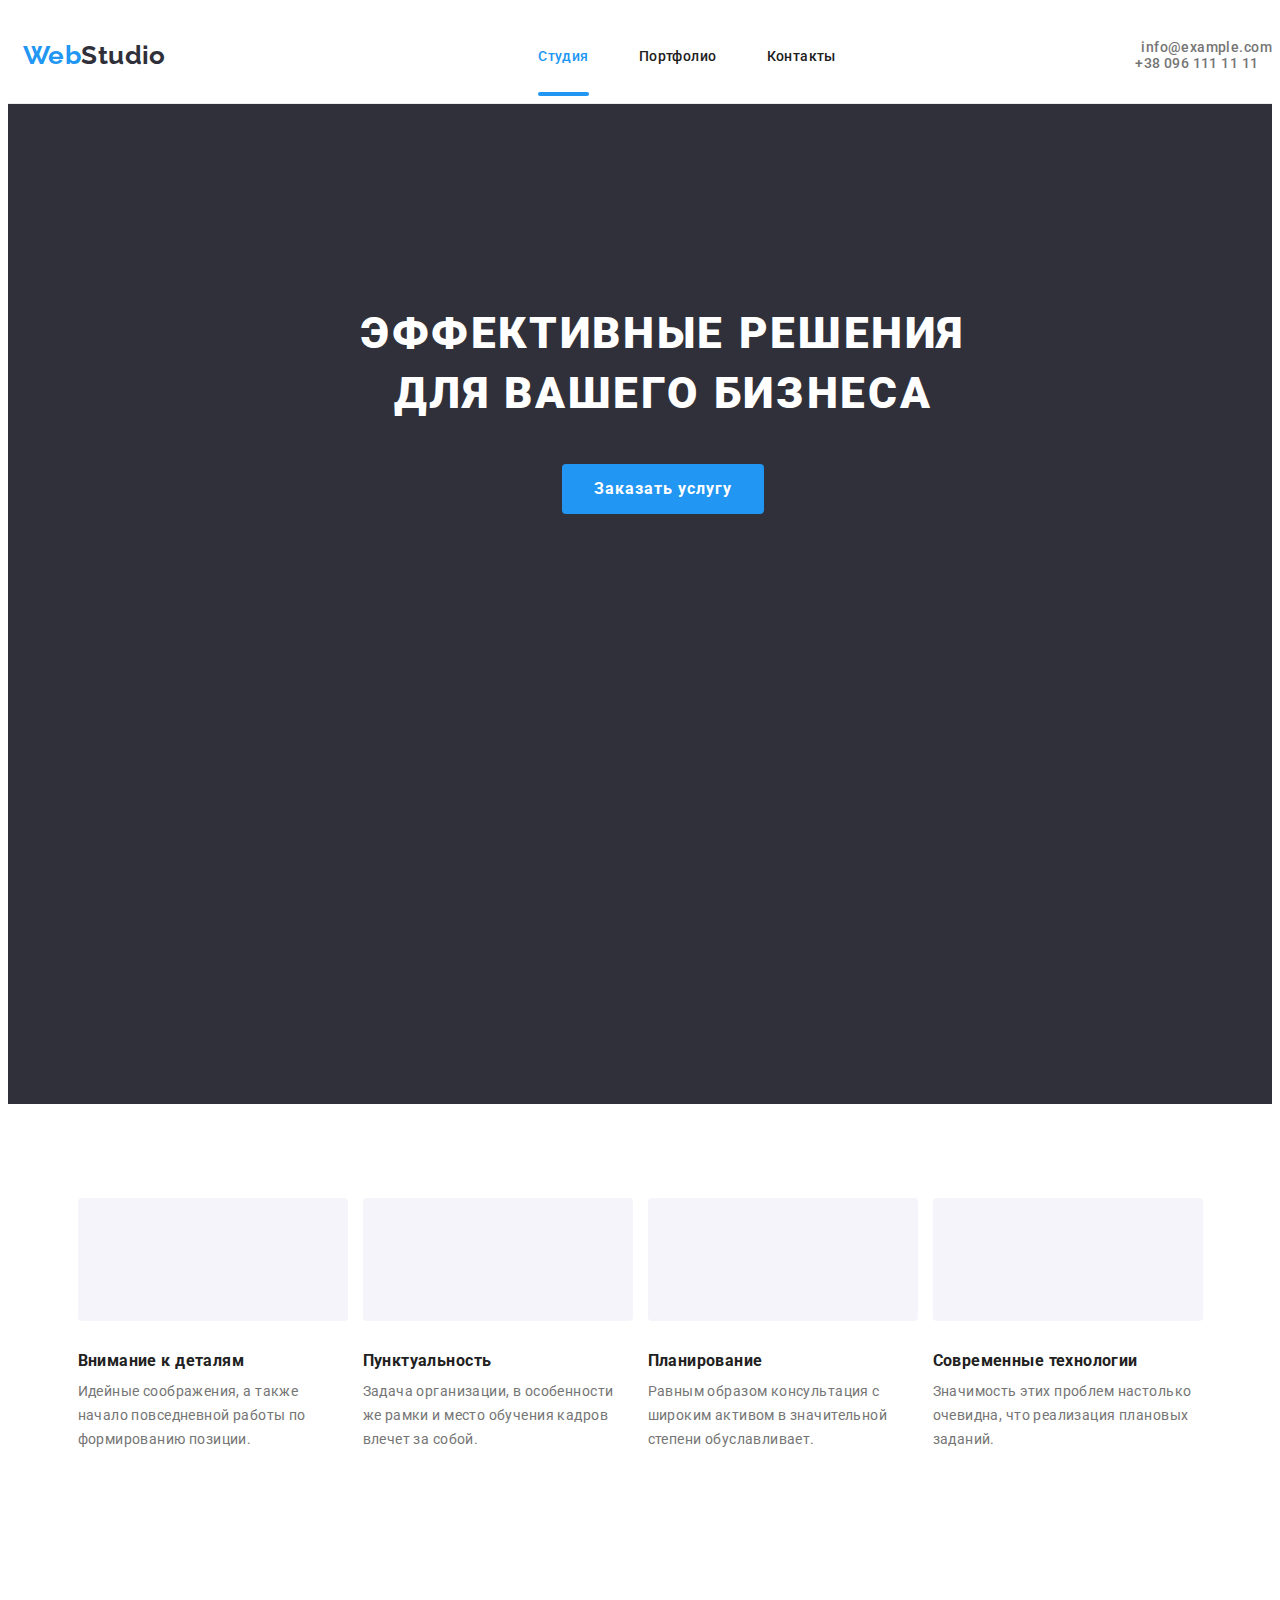
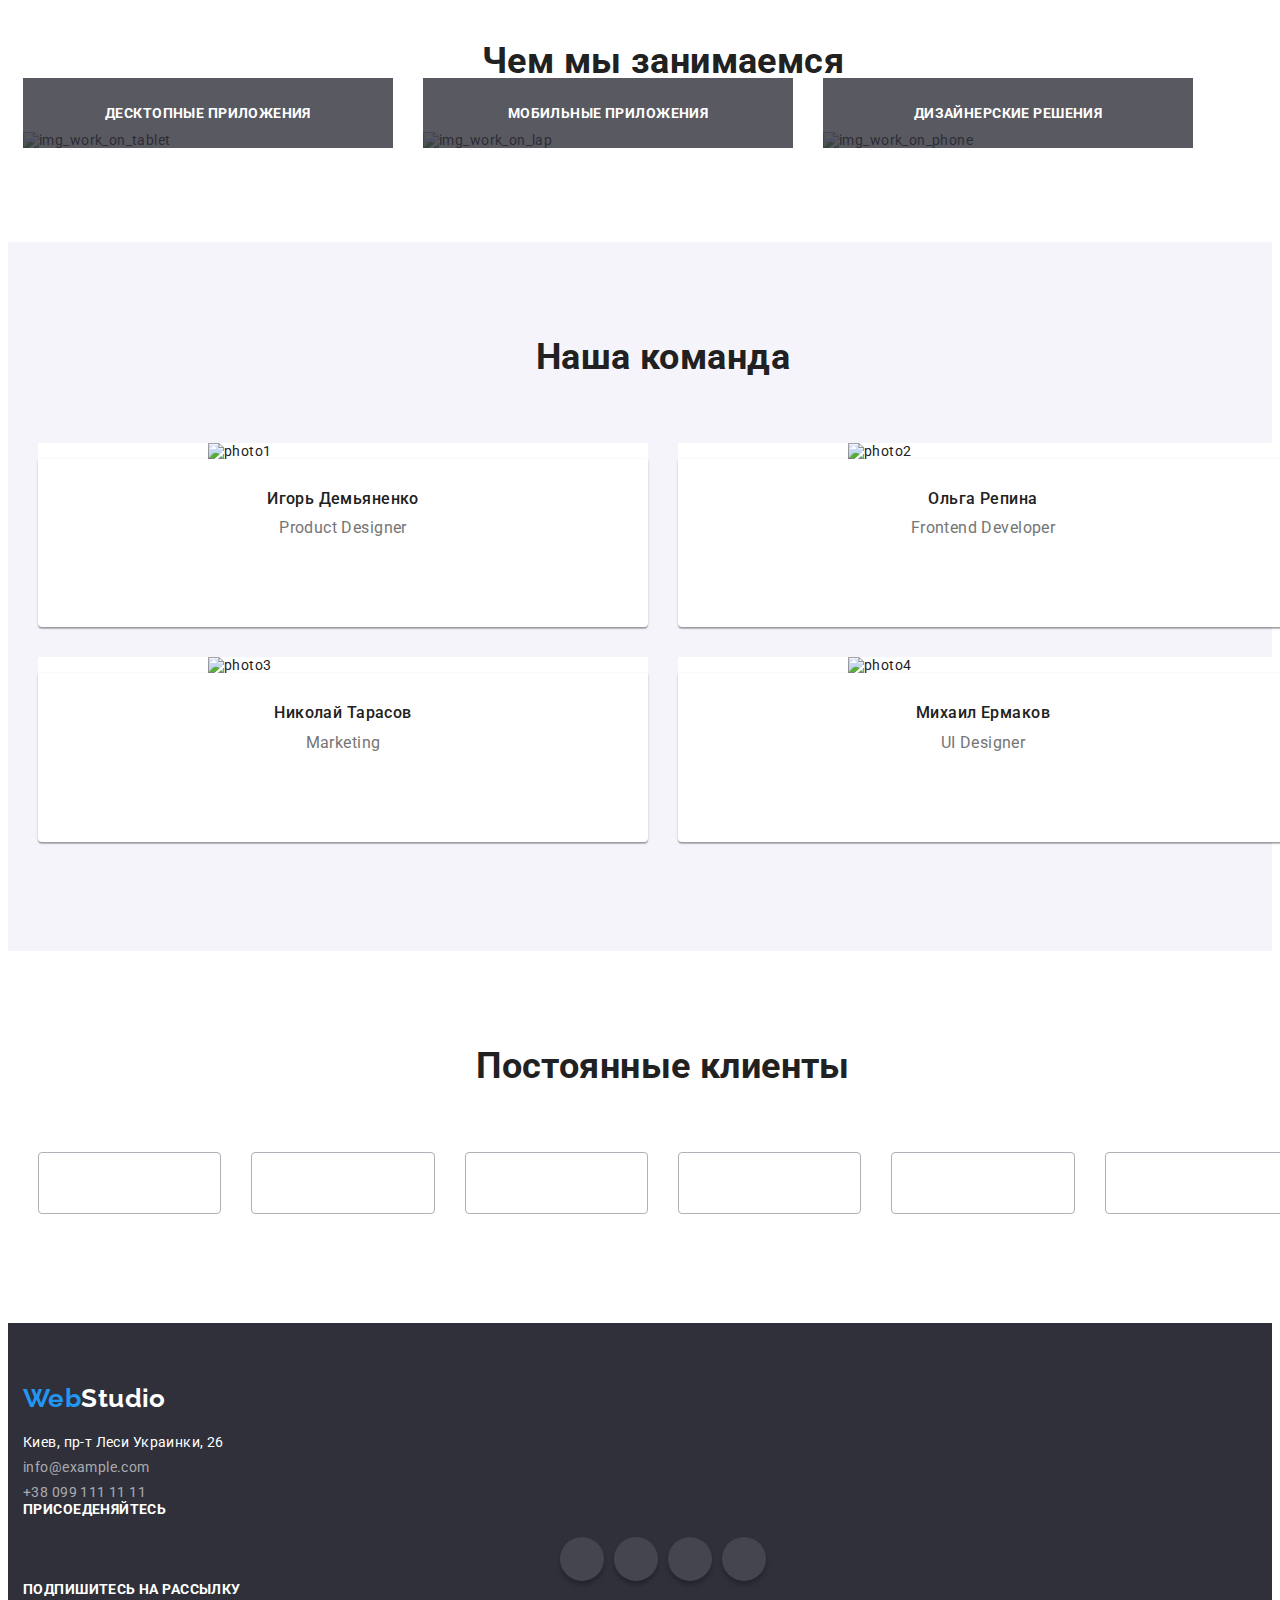
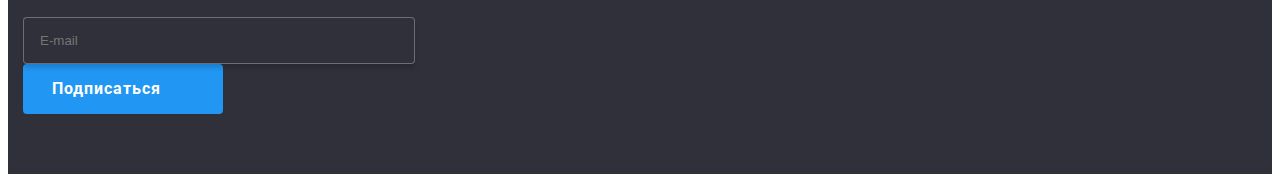
==== commit c48f0998: "Fixed some styles" ====
--- a/index.html
+++ b/index.html
@@ -19,10 +19,11 @@
     <!-- header -->
 <header  class="header">
     <div class="container header-container" >
+        <a href="./index.html" class="logo">
+            Web<span class="accent">Studio</span>
+        </a>
         <nav class="navigation-container">
-            <a href="./index.html" class="logo">
-            Web<span class="accent">Studio</span>
-            </a>
+
 
 
             <ul class="list navigation-list">
@@ -173,7 +174,7 @@
     <!-- features-section -->
    
     <section class="section features-section">
-       <div class="container">   
+       <div class="features-container">   
         <h2 class="visually-hidden"> Перечень качеств</h2>
     <ul class="list features-list">
         <li class="feature-list__item">
--- a/css/main.min.css
+++ b/css/main.min.css
@@ -1 +1,2 @@
-:root{--title-color: #212121;--text-color: #757575;--accent-color: #2196F3;--neutral-color: #fff;--logo-color: #2F303A;--neutral-bgc: #F5F4FA;--border: #EEEEEE;--bgc-portfolio: #E5E5E5;--border-portfolio: #ECECEC;--footer-white: rgba(255, 255, 255, 0.6);--icons: #AFB1B8;--bgc-footer-sl: rgba(255, 255, 255, 0.1);--bgc-psel: rgba(47, 48, 58, 0.8);--bgc-backdrop-modal: rgba(0, 0, 0, 0.2);--border-modal: rgba(0, 0, 0, 0.1);--text-gallery: rgba(33, 150, 243, 0.9);--tran-hover: cubic-bezier(0.4, 0, 0.2, 1);--border-modal: rgba(33, 33, 33, 0.2);--form-title: rgba(33, 33, 33, 1);--modal-label: rgba(117, 117, 117, 1);--modal-warning: #fed070;--modal-error: #e22f37;--footer-input-border: rgba(255, 255, 255, 0.3);--hover-button: #188CE8}.visually-hidden{position:absolute;width:1px;height:1px;margin:-1px;border:0;padding:0;white-space:nowrap;-webkit-clip-path:inset(100%);clip-path:inset(100%);clip:rect(0 0 0 0);overflow:hidden}h3{font-size:14}body{font-family:"Roboto",sans-serif;color:var(--title-color);background-color:var(--neutral-color);letter-spacing:.03em;font-size:14px}.section{padding:60px 0px}@media screen and (min-width: 1200px){.section{padding:94px 0px}}.title{color:--var(--title-color);font-weight:700;line-height:1.14;text-transform:uppercase;font-size:14px}h1,h2,h3,h4,h5,h6,p{margin:0}.list{padding:0;margin:0;list-style:none}.link{text-decoration:none;color:inherit}address{font-style:normal}img{display:block;max-width:100%;height:auto}.container{padding-left:15px;padding-right:15px;margin:0 auto}@media screen and (min-width: 480px){.container{width:480px}}@media screen and (min-width: 768px){.container{width:768px}}@media screen and (min-width: 1200px){.container{width:1280px}}.submit-button{display:inline-block;padding-top:10px;padding-bottom:10px;border:none;font-family:inherit;background:var(--accent-color);color:var(--neutral-color);font-weight:700;font-size:16px;line-height:1.86;letter-spacing:.06em;cursor:pointer;border-radius:4px;-webkit-box-shadow:none;box-shadow:none;-webkit-transition:background-color 250ms var(--tran-hover),-webkit-box-shadow 250ms var(--tran-hover);transition:background-color 250ms var(--tran-hover),-webkit-box-shadow 250ms var(--tran-hover);transition:background-color 250ms var(--tran-hover),box-shadow 250ms var(--tran-hover);transition:background-color 250ms var(--tran-hover),box-shadow 250ms var(--tran-hover),-webkit-box-shadow 250ms var(--tran-hover)}.submit-button:hover,.submit-button:focus{background-color:var(--hover-button);-webkit-box-shadow:0px 4px 4px rgba(0,0,0,.15);box-shadow:0px 4px 4px rgba(0,0,0,.15)}.hero-button{padding-right:32px;padding-left:32px}.modal-button{padding-right:56px;padding-left:55px}.portfoliobtn-list__btn{display:inline-block;padding:6px 22px 6px 22px;font-family:"Roboto",sans-serif;background-color:var(--neutral-bgc);color:var(--title-color);font-weight:500;font-size:16px;line-height:1.63;text-align:center;border:none;border-radius:4px;cursor:pointer;-webkit-transition:background-color 250ms var(--tran-hover),color 250ms var(--tran-hover),-webkit-box-shadow 250ms var(--tran-hover);transition:background-color 250ms var(--tran-hover),color 250ms var(--tran-hover),-webkit-box-shadow 250ms var(--tran-hover);transition:background-color 250ms var(--tran-hover),color 250ms var(--tran-hover),box-shadow 250ms var(--tran-hover);transition:background-color 250ms var(--tran-hover),color 250ms var(--tran-hover),box-shadow 250ms var(--tran-hover),-webkit-box-shadow 250ms var(--tran-hover)}.portfoliobtn-list__btn:hover,.portfoliobtn-list__btn:focus{background-color:var(--accent-color);color:var(--neutral-color);-webkit-box-shadow:0px 1px 1px rgba(0,0,0,.12),0px 4px 4px rgba(0,0,0,.06),1px 4px 6px rgba(0,0,0,.16);box-shadow:0px 1px 1px rgba(0,0,0,.12),0px 4px 4px rgba(0,0,0,.06),1px 4px 6px rgba(0,0,0,.16)}.project-bottom__text{font-size:18px;line-height:1.56;color:var(--neutral-color);text-align:left}.box-gallery{-webkit-box-align:center;-ms-flex-align:center;align-items:center}.project-bottom__title{font-weight:700;font-size:18px;line-height:2;letter-spacing:.06em;margin-bottom:4px}.project-bottom__text{color:var(--text-color);font-size:16px;line-height:1.86}.project-bottom{padding:22px 21px;border:1px solid var(--border);border-radius:4px;border-top:0}.footer-button{display:-webkit-box;display:-ms-flexbox;display:flex;-webkit-box-pack:center;-ms-flex-pack:center;justify-content:center;-webkit-box-align:center;-ms-flex-align:center;align-items:center;margin:0;padding-right:28px;padding-left:29px}.footer-button__text{margin-right:10px;font-weight:700;font-size:16px;line-height:1.86;letter-spacing:.06em}.logo{color:var(--accent-color);font-family:"Raleway",sans-serif;font-weight:700;font-size:26px;line-height:1.2;text-decoration:none}.accent{color:var(--logo-color)}.hero-button{display:inline-block;padding-top:10px;padding-bottom:10px;border:none;font-family:inherit;background:var(--accent-color);color:var(--neutral-color);font-weight:700;font-size:16px;line-height:1.86;letter-spacing:.06em;cursor:pointer;border-radius:4px;-webkit-box-shadow:none;box-shadow:none;-webkit-transition:background-color 250ms var(--tran-hover),-webkit-box-shadow 250ms var(--tran-hover);transition:background-color 250ms var(--tran-hover),-webkit-box-shadow 250ms var(--tran-hover);transition:background-color 250ms var(--tran-hover),box-shadow 250ms var(--tran-hover);transition:background-color 250ms var(--tran-hover),box-shadow 250ms var(--tran-hover),-webkit-box-shadow 250ms var(--tran-hover);padding-right:32px;padding-left:32px}.hero-button:hover{color:var(--neutral-color)}.backdrop{position:fixed;top:0;left:0;z-index:1;opacity:1;width:100%;height:100%;background-color:var(--bgc-backdrop-modal);-webkit-transition:opacity 250ms var(--tran-hover),visibility 250ms var(--tran-hover);transition:opacity 250ms var(--tran-hover),visibility 250ms var(--tran-hover)}.backdrop.is-hidden{opacity:0;pointer-events:none;visibility:hidden}.modal-wrapper{position:absolute;top:50%;right:50%;-webkit-transform-origin:top;transform-origin:top;padding:40px;-webkit-transform:translate(50%, -50%) scale(1);transform:translate(50%, -50%) scale(1);border-radius:20px;width:528px;background-color:var(--neutral-color);-webkit-box-shadow:0px 1px 3px rgba(0,0,0,.12),0px 1px 1px rgba(0,0,0,.14),0px 2px 1px rgba(0,0,0,.2);box-shadow:0px 1px 3px rgba(0,0,0,.12),0px 1px 1px rgba(0,0,0,.14),0px 2px 1px rgba(0,0,0,.2);-webkit-transition:-webkit-transform 250ms var(--tran-hover);transition:-webkit-transform 250ms var(--tran-hover);transition:transform 250ms var(--tran-hover);transition:transform 250ms var(--tran-hover), -webkit-transform 250ms var(--tran-hover)}.cross-wrap{fill:var(--text-color);-webkit-transition:fill 250ms var(--tran-hover);transition:fill 250ms var(--tran-hover)}.modal-btn{position:absolute;top:10px;right:10px;width:30px;height:30px;padding:0;display:-webkit-box;display:-ms-flexbox;display:flex;-webkit-box-align:center;-ms-flex-align:center;align-items:center;-webkit-box-pack:center;-ms-flex-pack:center;justify-content:center;border:1px solid var(--border-modal);border-radius:50%;background-color:rgba(0,0,0,0);cursor:pointer}.modal-btn:focus-within .cross-wrap{fill:var(--accent-color)}.modal-btn:hover .cross-wrap{fill:var(--accent-color)}.form-title{display:block;font-size:20px;font-weight:700;line-height:1.7;color:var(--form-title);text-align:center;margin-bottom:12px}.form-modal-group,.form-policy-group{display:block;margin-bottom:10px}.form-modal-group{position:relative}.form-modal-label{display:block;color:var(--modal-label);font-size:12px;text-align:left;margin-bottom:4px;line-height:1.17}.form-modal-input{width:100%;padding:11px 42px;border-radius:4px;border:1px solid var(--border-modal);outline:rgba(0,0,0,0);cursor:pointer;-webkit-transition:border-color 250ms var(--tran-hover);transition:border-color 250ms var(--tran-hover)}.form-modal-input:hover,.form-modal-input:focus{border-color:var(--accent-color)}.form-modal-input:focus~.warning{opacity:1}.form-modal-input:focus-within .form-modal-icon{fill:var(--accent-color)}.form-modal-input:not(:-moz-placeholder-shown)~.warning{opacity:0}.form-modal-input:not(:-ms-input-placeholder)~.warning{opacity:0}.form-modal-input:not(:placeholder-shown)~.warning{opacity:0}.form-modal-input:invalid~.error{opacity:1}.form-modal-group:hover .form-modal-icon{fill:var(--accent-color)}.form-modal-icon{position:absolute;bottom:11px;left:12px;-webkit-transition:fill 250ms var(--tran-hover);transition:fill 250ms var(--tran-hover);cursor:pointer}.error{opacity:0;color:var(--modal-error)}.warning{opacity:0;color:var(--modal-warning)}.warning,.error{position:absolute;bottom:-18px;left:10px;display:-webkit-box;display:-ms-flexbox;display:flex;-webkit-box-align:center;-ms-flex-align:center;align-items:center;-webkit-box-pack:center;-ms-flex-pack:center;justify-content:center;text-align:left;width:90%;font-size:10px;-webkit-transition:opacity 250ms var(--tran-hover);transition:opacity 250ms var(--tran-hover)}.warning-icon,.error-icon{display:-webkit-inline-box;display:-ms-inline-flexbox;display:inline-flex;fill:currentColor}.form-modal-textarea{width:100%;padding:12px 16px;border-radius:4px;border:1px solid var(--border-modal);resize:none;outline:none;-webkit-transition:border 250ms var(--tran-hover);transition:border 250ms var(--tran-hover);margin-bottom:20px}.form-modal-textarea:focus,.form-modal-textarea:hover{border:1px solid var(--accent-color)}.modal-field{color:currentColor;outline:1px solid var(--border-modal);-webkit-transition:color 250ms var(--tran-hover),outline 250ms var(--tran-hover);transition:color 250ms var(--tran-hover),outline 250ms var(--tran-hover)}.modal-field:hover,.modal-field:focus{color:var(--accent-color);outline-color:var(--accent-color);border:none}.form-policy-group{display:-webkit-box;display:-ms-flexbox;display:flex;-webkit-box-align:center;-ms-flex-align:center;align-items:center;-webkit-box-pack:center;-ms-flex-pack:center;justify-content:center;margin-bottom:30px;cursor:pointer}.form-policy-description,.modal-text-desc{line-height:1.71;color:var(--text-color)}.modal-text-desc{color:var(--accent-color)}.form-policy-description{margin-left:7px}.custom-checkbox{width:16px;height:15px;display:-webkit-box;display:-ms-flexbox;display:flex;-webkit-box-align:center;-ms-flex-align:center;align-items:center;-webkit-box-pack:center;-ms-flex-pack:center;justify-content:center;outline:2px solid var(--logo-color);outline-offset:-2px;border-radius:2px;-webkit-transition:background-color 250ms var(--tran-hover),outline 250ms var(--tran-hover);transition:background-color 250ms var(--tran-hover),outline 250ms var(--tran-hover)}.checkbox{display:block;text-align:left}.checkbox:checked+.custom-checkbox .custom-checkbox-icon{opacity:1;fill:var(--logo-color)}.checkbox:checked+.custom-checkbox{background-color:var(--accent-color);outline:2px solid var(--accent-color)}.checkbox:focus+.custom-checkbox,.checkbox:hover+.custom-checkbox{outline:2px solid var(--accent-color)}.custom-checkbox-icon{opacity:0;-webkit-transition:opacity 250ms var(--tran-hover);transition:opacity 250ms var(--tran-hover)}.contact-list{padding-bottom:32px;padding-top:32px}@media screen and (max-width: 767px){.contact-list{display:none}}.contact-list__link{color:var(--text-color);font-weight:500;line-height:1.1;text-decoration:none}.contact-list__item{margin-right:50px}.contact-list__item:last-child{margin-right:0}.contact-list__link{display:-webkit-box;display:-ms-flexbox;display:flex;-webkit-box-align:center;-ms-flex-align:center;align-items:center;color:var(--text-color);-webkit-transition:color 250ms var(--tran-hover);transition:color 250ms var(--tran-hover);font-weight:500;line-height:1.1;text-decoration:none}.contact-list__link:hover,.contact-list__link:focus{color:var(--accent-color)}.contact-list__icon{fill:currentColor;margin-right:10px;-webkit-transition:fill 250ms var(--tran-hover);transition:fill 250ms var(--tran-hover)}.formfooter-container{margin-left:auto}.formfooter__title{color:var(--neutral-color);text-transform:uppercase;font-weight:700;line-height:1.17}@media screen and (max-width: 767px){.formfooter__title{text-align:center}}.formfooter__input{width:358px;padding:15px 16px;border-radius:4px;border:1px solid var(--footer-input-border);background-color:var(--logo-color);color:var(--neutral-color);-webkit-box-shadow:0px 4px 4px rgba(0,0,0,.15);box-shadow:0px 4px 4px rgba(0,0,0,.15);-webkit-transition:border 250ms var(--tran-hover);transition:border 250ms var(--tran-hover)}.formfooter__input:focus{border:1px solid var(--accent-color)}@media screen and (max-width: 767px){.formfooter__input{margin-bottom:20px}}.formfooter{margin-top:20px}@media screen and (max-width: 767px){.formfooter{display:-webkit-box;display:-ms-flexbox;display:flex;-ms-flex-wrap:wrap;flex-wrap:wrap;-webkit-box-pack:center;-ms-flex-pack:center;justify-content:center;-webkit-box-align:center;-ms-flex-align:center;align-items:center}}.formfooter__label{margin-right:12px}.portfoliobtn-list{margin-bottom:50px}@media screen and (max-width: 767px){.portfoliobtn-list{display:-webkit-box;display:-ms-flexbox;display:flex;-ms-flex-wrap:wrap;flex-wrap:wrap}}@media screen and (max-width: 767px){.portfoliobtn-list__item{margin-right:30px;margin-bottom:21px}}.project-cont{width:1230px;margin-left:auto;margin-right:auto;margin-bottom:94px;padding-left:15px;padding-right:15px}.projects-list{display:-webkit-box;display:-ms-flexbox;display:flex;-ms-flex-wrap:wrap;flex-wrap:wrap}.project-list__item{width:370px;margin-right:30px;margin-bottom:30px;position:relative;background-color:var(--neutral-color)}.project-list__item:nth-child(3n){margin-right:0}.project-list__image{margin:0;overflow:hidden}.project-list__link{display:block;-webkit-transition:-webkit-box-shadow 250ms var(--tran-hover);transition:-webkit-box-shadow 250ms var(--tran-hover);transition:box-shadow 250ms var(--tran-hover);transition:box-shadow 250ms var(--tran-hover), -webkit-box-shadow 250ms var(--tran-hover)}.project-list__link:hover,.project-list__link:focus{-webkit-box-shadow:0px 1px 1px rgba(0,0,0,.12),0px 4px 4px rgba(0,0,0,.06),1px 4px 6px rgba(0,0,0,.16);box-shadow:0px 1px 1px rgba(0,0,0,.12),0px 4px 4px rgba(0,0,0,.06),1px 4px 6px rgba(0,0,0,.16)}.project-list__link:hover .project-list__text,.project-list__link:focus .project-list__text{-webkit-transform:translateY(-100%);transform:translateY(-100%);opacity:1}.project-list__text{position:absolute;padding:63px 24px;width:100%;height:100%;font-size:18px;line-height:1.55;color:var(--neutral-color);background-color:var(--text-gallery);opacity:0;-webkit-transition:opacity 250ms var(--tran-hover),-webkit-transform 250ms var(--tran-hover);transition:opacity 250ms var(--tran-hover),-webkit-transform 250ms var(--tran-hover);transition:transform 250ms var(--tran-hover),opacity 250ms var(--tran-hover);transition:transform 250ms var(--tran-hover),opacity 250ms var(--tran-hover),-webkit-transform 250ms var(--tran-hover)}.project-overlay{position:relative;overflow:hidden}.socnetfooter-list__link{width:44px;height:44px;display:-webkit-box;display:-ms-flexbox;display:flex;-webkit-box-pack:center;-ms-flex-pack:center;justify-content:center;-webkit-box-align:center;-ms-flex-align:center;align-items:center;border-radius:50%;-webkit-box-shadow:0px 4px 4px rgba(0,0,0,.25);box-shadow:0px 4px 4px rgba(0,0,0,.25);-webkit-transition:background-color 250ms var(--tran-hover);transition:background-color 250ms var(--tran-hover)}.socnetfooter-list__link:hover .socnetfooter-list__icon,.socnetfooter-list__link:focus .socnetfooter-list__icon{fill:var(--neutral-color)}.socnetfooter-list__link:hover,.socnetfooter-list__link:focus{background-color:var(--accent-color)}.socnetfooter__title{color:var(--neutral-color);line-height:1.17;font-weight:700;font-size:14px;letter-spacing:.03em;text-transform:uppercase;margin-bottom:20px}@media screen and (max-width: 767px){.socnetfooter__title{text-align:center}}.socnetfooter-list{display:-webkit-box;display:-ms-flexbox;display:flex;-webkit-box-pack:center;-ms-flex-pack:center;justify-content:center;-webkit-box-align:center;-ms-flex-align:center;align-items:center}@media screen and (max-width: 767px){.socnetfooter-list{margin-bottom:60px}}.socnetfooter-list__icon{fill:var(--neutral-color);-webkit-transition:fill 250ms var(--tran-hover);transition:fill 250ms var(--tran-hover)}.socnetfooter-list__icon:active{fill:var(--neutral-color)}.socnetfooter-list__item{background-color:var(--bgc-footer-sl);border-radius:50%;-webkit-transition:background-color 250ms var(--tran-hover),border-radius 250ms var(--tran-hover);transition:background-color 250ms var(--tran-hover),border-radius 250ms var(--tran-hover)}.socnetfooter-list__item:not(:last-child){margin-right:10px}.mobile-menu{position:fixed;top:0;left:0;width:100%;height:100%;padding:40px;background-color:var(--neutral-color);display:-webkit-box;display:-ms-flexbox;display:flex;-webkit-box-orient:vertical;-webkit-box-direction:normal;-ms-flex-direction:column;flex-direction:column}.mobile-menu__contacts{margin-top:auto}.header{border-bottom:1px solid var(--border-portfolio)}.sec-header{padding-bottom:32px}@media screen and (min-width: 768px){.header-container{display:-webkit-box;display:-ms-flexbox;display:flex}}.navigation-container{margin-right:auto}@media screen and (max-width: 767px){.navigation-container{display:-webkit-box;display:-ms-flexbox;display:flex;-webkit-box-pack:justify;-ms-flex-pack:justify;justify-content:space-between;padding-top:16px;padding-bottom:16px}}.nav-adress{display:-webkit-box;display:-ms-flexbox;display:flex;-webkit-box-pack:justify;-ms-flex-pack:justify;justify-content:space-between;text-align:center;padding-right:0}.portfolio-ph{margin-bottom:94px}.menu-button{width:40px;height:40px;padding:0;background-color:none}@media screen and (min-width: 768px){.menu-button{display:none}}.hero-section{background-color:var(--logo-color);background-image:-webkit-gradient(linear, left top, right top, from(rgba(47, 48, 58, 0.4)), to(rgba(47, 48, 58, 0.4))),url(../images/images_studio/bgi_hero.jpg);background-image:linear-gradient(to right, rgba(47, 48, 58, 0.4), rgba(47, 48, 58, 0.4)),url(../images/images_studio/bgi_hero.jpg);background-repeat:no-repeat;background-size:cover;background-position:center;text-align:center;padding-top:200px;padding-bottom:200px;margin-left:auto;margin-right:auto;max-width:1600px;height:600px}@media screen and (max-width: 767px){.hero-section{max-width:480px;height:400px;padding-bottom:118px;height:auto}}.hero-title{margin-right:auto;margin-left:auto;width:696px;margin-bottom:40px;color:var(--neutral-color);font-weight:900;font-size:44px;line-height:1.36;letter-spacing:.06em;text-transform:uppercase}@media screen and (max-width: 767px){.hero-title{font-size:26px;line-height:1.61;width:auto}}@media screen and (min-width: 768px){.features-list{display:-webkit-box;display:-ms-flexbox;display:flex;-ms-flex-wrap:wrap;flex-wrap:wrap;margin:-15px}}@media screen and (min-width: 1200px){.features-list{display:-webkit-box;display:-ms-flexbox;display:flex;-webkit-box-pack:center;-ms-flex-pack:center;justify-content:center;-webkit-box-align:center;-ms-flex-align:center;align-items:center}}.feature-list__title{margin-bottom:10px}@media screen and (max-width: 767px){.feature-list__title{text-align:center}}.feature-list__text{display:-webkit-box;display:-ms-flexbox;display:flex;-webkit-box-pack:center;-ms-flex-pack:center;justify-content:center;color:var(--text-color);line-height:1.71}@media screen and (max-width: 767px){.feature-list__item:not(:last-child){margin-bottom:30px}}.feature-list__container{margin-right:auto;margin-left:auto;margin-bottom:30px;padding-top:25px;padding-bottom:25px;text-align:center;background-color:var(--neutral-bgc);border-radius:4px;margin-bottom:30px}@media screen and (max-width: 480px){.feature-list__container{max-width:450px}}@media screen and (max-width: 1279px){.service-container{display:none}}.service-section__title{margin-bottom:50px;margin-top:0;font-weight:700;font-size:36px;line-height:1.17;text-align:center}.service-list{display:-webkit-box;display:-ms-flexbox;display:flex}.service-list__item{position:relative;margin-right:30px}.service-list__item:last-child{margin-right:0}.service-list__text{display:-webkit-box;display:-ms-flexbox;display:flex;-webkit-box-pack:center;-ms-flex-pack:center;justify-content:center;-webkit-box-align:center;-ms-flex-align:center;align-items:center;font-weight:700;text-align:center;text-transform:uppercase;line-height:1.17;color:var(--neutral-color);position:absolute;bottom:0;left:0;width:100%;height:70px;background-color:var(--bgc-psel)}@media screen and (min-width: 768px){.team-list{display:-webkit-box;display:-ms-flexbox;display:flex;-ms-flex-wrap:wrap;flex-wrap:wrap}}@media screen and (min-width: 1280px){.team-list{display:-webkit-box;display:-ms-flexbox;display:flex}}.team-list__item{background-color:var(--neutral-color)}@media screen and (min-width: 768px){.team-list__item{width:calc((100% - 60px)/2);margin:15px}}@media screen and (max-width: 767px){.team-list__item:not(:last-child){margin-bottom:30px}}.team-section{background-color:var(--neutral-bgc)}.team-section__title{color:var(--title-color);font-weight:700;font-size:36px;line-height:1.17;text-align:center;margin-bottom:50px}.teambottom__title{color:var(--title-color);font-weight:500;font-size:16px;line-height:1.19;margin-bottom:10px}.teambottom__text{color:var(--text-color);font-size:16px;line-height:1.19;margin-bottom:16px}.teambottom-container{text-align:center;padding-top:30px;padding-bottom:30px;-webkit-box-shadow:0px 1px 3px rgba(0,0,0,.12),0px 1px 1px rgba(0,0,0,.14),0px 2px 1px rgba(0,0,0,.2);box-shadow:0px 1px 3px rgba(0,0,0,.12),0px 1px 1px rgba(0,0,0,.14),0px 2px 1px rgba(0,0,0,.2);border-radius:0px 0px 4px 4px}.teambottom-list{display:-webkit-box;display:-ms-flexbox;display:flex;-webkit-box-pack:center;-ms-flex-pack:center;justify-content:center;-webkit-box-align:center;-ms-flex-align:center;align-items:center;-webkit-transition:background-color 250ms var(--tran-hover);transition:background-color 250ms var(--tran-hover)}.teambottom-list__link{display:-webkit-box;display:-ms-flexbox;display:flex;-webkit-box-pack:center;-ms-flex-pack:center;justify-content:center;-webkit-box-align:center;-ms-flex-align:center;align-items:center;width:44px;height:44px;border-radius:50%;background-color:rgba(0,0,0,0);-webkit-box-shadow:none;box-shadow:none;border-radius:50%;-webkit-transition:background-color 250ms var(--tran-hover),fill 250ms var(--tran-hover),-webkit-box-shadow 250ms var(--tran-hover);transition:background-color 250ms var(--tran-hover),fill 250ms var(--tran-hover),-webkit-box-shadow 250ms var(--tran-hover);transition:background-color 250ms var(--tran-hover),fill 250ms var(--tran-hover),box-shadow 250ms var(--tran-hover);transition:background-color 250ms var(--tran-hover),fill 250ms var(--tran-hover),box-shadow 250ms var(--tran-hover),-webkit-box-shadow 250ms var(--tran-hover)}.teambottom-list__link:hover,.teambottom-list__link:focus{fill:var(--neutral-color);background-color:var(--accent-color);-webkit-box-shadow:0px 4px 4px rgba(0,0,0,.25);box-shadow:0px 4px 4px rgba(0,0,0,.25)}.teambottom-list__link:hover .teambottom-list__icon,.teambottom-list__link:focus .teambottom-list__icon{fill:var(--neutral-color)}.teambottom-list__item{background-color:var(--footer-white);border-radius:50%;-webkit-transition:background-color 250ms var(--tran-hover);transition:background-color 250ms var(--tran-hover)}.teambottom-list__item:hover,.teambottom-list__item:focus{background-color:var(--accent-color)}.teambottom-list__item:not(:last-child){margin-right:10px}.teambottom-list__icon{fill:var(--icons);-webkit-transition:fill 250ms var(--tran-hover);transition:fill 250ms var(--tran-hover)}.clients-section__title{color:var(--title-color);font-weight:700;font-size:36px;line-height:1.17;text-align:center;margin-bottom:50px}@media screen and (max-width: 767px){.clients-list{margin:-15px}}.clients-list__item{border:1px solid var(--icons);border-radius:4px;-webkit-transition:border-color 250ms var(--tran-hover);transition:border-color 250ms var(--tran-hover)}@media screen and (max-width: 767px){.clients-list__item{width:calc(100% - 30px);margin:15px}}.clients-list__item:hover,.clients-list__item:focus{border-color:var(--accent-color)}.clients-list__link{display:-webkit-box;display:-ms-flexbox;display:flex;width:auto;height:auto;-webkit-box-pack:center;-ms-flex-pack:center;justify-content:center;-webkit-box-align:center;-ms-flex-align:center;align-items:center}.clients-list__link:hover .clients-list__icon,.clients-list__link:focus .clients-list__icon{fill:var(--accent-color)}.clients-list__link:hover .clients-list__icon,.clients-list__link:focus .clients-list__icon{fill:var(--accent-color)}.clients-list__icon{fill:var(--icons);-webkit-transition:fill 250ms var(--tran-hover);transition:fill 250ms var(--tran-hover)}.clients-list__icon:active{fill:var(--logo-color)}.footer{background-color:var(--logo-color);padding-top:60px;padding-bottom:60px}@media screen and (max-width: 767px){.footer{padding:60px 15px}}.adress-list .link{color:var(--footer-white);line-height:1.1;text-decoration:none;-webkit-transition:color 250ms var(--tran-hover);transition:color 250ms var(--tran-hover)}.accent-footer,.adress{color:var(--neutral-color);text-decoration:none;-webkit-transition:color 250ms var(--tran-hover);transition:color 250ms var(--tran-hover)}.adress{margin-top:20px;margin-right:0}@media screen and (max-width: 767px){.adress{text-align:center}}.adress-list__item{margin-bottom:9px;margin-right:0}.adress-list__item:last-child{margin-bottom:0}@media screen and (max-width: 767px){.adrfooter-div{margin-bottom:60px;-webkit-box-pack:center;-ms-flex-pack:center;justify-content:center;-webkit-box-align:center;-ms-flex-align:center;align-items:center}}@media screen and (max-width: 767px){.logo-footer{-webkit-box-pack:center;-ms-flex-pack:center;justify-content:center;display:-webkit-box;display:-ms-flexbox;display:flex}}.navigation-list{display:-webkit-box;display:-ms-flexbox;display:flex;margin-left:93px}@media screen and (max-width: 767px){.navigation-list{display:none}}.navigation-list:last-child{margin-right:0}.navigation-list__link{position:relative;padding-top:32px;padding-bottom:32px;color:var(--title-color);font-weight:500;line-height:1.1;text-decoration:none;-webkit-transition:color 250ms var(--tran-hover);transition:color 250ms var(--tran-hover)}.navigation-list__link:hover,.navigation-list__link:focus{color:var(--accent-color)}.navigation-list__link--current{color:var(--accent-color);-webkit-transition:background-color 250ms var(--tran-hover);transition:background-color 250ms var(--tran-hover)}.navigation-list__link--current:after{position:absolute;bottom:0;left:0;border-radius:4px;content:"";display:block;width:100%;height:4px;background-color:var(--accent-color)}.navigation-list__link--current:hover::after,.navigation-list__link--currentt:focus::after{-webkit-transform:scale(0.5);transform:scale(0.5);-webkit-transition:-webkit-transform 500ms var(--tran-hover);transition:-webkit-transform 500ms var(--tran-hover);transition:transform 500ms var(--tran-hover);transition:transform 500ms var(--tran-hover), -webkit-transform 500ms var(--tran-hover)}.adress:hover,.adress:focus,.adress-list .link:hover,.adress-list .link:focus{color:var(--accent-color)}.navigation-list__item{margin-right:50px}.navigation-list__item:last-child{margin-right:0}/*# sourceMappingURL=main.min.css.map */+:root{--title-color: #212121;--text-color: #757575;--accent-color: #2196F3;--neutral-color: #fff;--logo-color: #2F303A;--neutral-bgc: #F5F4FA;--border: #EEEEEE;--bgc-portfolio: #E5E5E5;--border-portfolio: #ECECEC;--footer-white: rgba(255, 255, 255, 0.6);--icons: #AFB1B8;--bgc-footer-sl: rgba(255, 255, 255, 0.1);--bgc-psel: rgba(47, 48, 58, 0.8);--bgc-backdrop-modal: rgba(0, 0, 0, 0.2);--border-modal: rgba(0, 0, 0, 0.1);--text-gallery: rgba(33, 150, 243, 0.9);--tran-hover: cubic-bezier(0.4, 0, 0.2, 1);--border-modal: rgba(33, 33, 33, 0.2);--form-title: rgba(33, 33, 33, 1);--modal-label: rgba(117, 117, 117, 1);--modal-warning: #fed070;--modal-error: #e22f37;--footer-input-border: rgba(255, 255, 255, 0.3);--hover-button: #188CE8}.visually-hidden{position:absolute;width:1px;height:1px;margin:-1px;border:0;padding:0;white-space:nowrap;-webkit-clip-path:inset(100%);clip-path:inset(100%);clip:rect(0 0 0 0);overflow:hidden}h3{font-size:14}body{font-family:'Roboto', sans-serif;color:var(--title-color);background-color:var(--neutral-color);letter-spacing:0.03em;font-size:14px}.section{padding:60px 0px}@media screen and (min-width: 1200px){.section{padding:94px 0px}}.title{color:--var(--title-color);font-weight:700;line-height:1.14;text-transform:uppercase;font-size:14px}h1,h2,h3,h4,h5,h6,p{margin:0}.list{padding:0;margin:0;list-style:none}.link{text-decoration:none;color:inherit}address{font-style:normal}img{display:block;max-width:100%;height:auto}.container{padding-left:15px;padding-right:15px;margin:0 auto}@media screen and (min-width: 480px){.container{width:480px}}@media screen and (min-width: 768px){.container{width:768px}}@media screen and (min-width: 1200px){.container{width:1280px}}.submit-button{display:inline-block;padding-top:10px;padding-bottom:10px;border:none;font-family:inherit;background:var(--accent-color);color:var(--neutral-color);font-weight:700;font-size:16px;line-height:1.86;letter-spacing:0.06em;cursor:pointer;border-radius:4px;-webkit-box-shadow:none;box-shadow:none;-webkit-transition:background-color 250ms var(--tran-hover),-webkit-box-shadow 250ms var(--tran-hover);transition:background-color 250ms var(--tran-hover),-webkit-box-shadow 250ms var(--tran-hover);transition:background-color 250ms var(--tran-hover),box-shadow 250ms var(--tran-hover);transition:background-color 250ms var(--tran-hover),box-shadow 250ms var(--tran-hover),-webkit-box-shadow 250ms var(--tran-hover)}.submit-button:hover,.submit-button:focus{background-color:var(--hover-button);-webkit-box-shadow:0px 4px 4px rgba(0,0,0,0.15);box-shadow:0px 4px 4px rgba(0,0,0,0.15)}.hero-button{padding-right:32px;padding-left:32px}.modal-button{padding-right:56px;padding-left:55px}.portfoliobtn-list__btn{display:inline-block;padding:6px 22px 6px 22px;font-family:'Roboto', sans-serif;background-color:var(--neutral-bgc);color:var(--title-color);font-weight:500;font-size:16px;line-height:1.63;text-align:center;border:none;border-radius:4px;cursor:pointer;-webkit-transition:background-color 250ms var(--tran-hover),color 250ms var(--tran-hover),-webkit-box-shadow 250ms var(--tran-hover);transition:background-color 250ms var(--tran-hover),color 250ms var(--tran-hover),-webkit-box-shadow 250ms var(--tran-hover);transition:background-color 250ms var(--tran-hover),color 250ms var(--tran-hover),box-shadow 250ms var(--tran-hover);transition:background-color 250ms var(--tran-hover),color 250ms var(--tran-hover),box-shadow 250ms var(--tran-hover),-webkit-box-shadow 250ms var(--tran-hover)}.portfoliobtn-list__btn:hover,.portfoliobtn-list__btn:focus{background-color:var(--accent-color);color:var(--neutral-color);-webkit-box-shadow:0px 1px 1px rgba(0,0,0,0.12),0px 4px 4px rgba(0,0,0,0.06),1px 4px 6px rgba(0,0,0,0.16);box-shadow:0px 1px 1px rgba(0,0,0,0.12),0px 4px 4px rgba(0,0,0,0.06),1px 4px 6px rgba(0,0,0,0.16)}.project-bottom__text{font-size:18px;line-height:1.56;color:var(--neutral-color);text-align:left}.box-gallery{-webkit-box-align:center;-ms-flex-align:center;align-items:center}.project-bottom__title{font-weight:700;font-size:18px;line-height:2.00;letter-spacing:0.06em;margin-bottom:4px}.project-bottom__text{color:var(--text-color);font-size:16px;line-height:1.86}.project-bottom{padding:22px 21px;border:1px solid var(--border);border-radius:4px;border-top:0}.footer-button{display:-webkit-box;display:-ms-flexbox;display:flex;-webkit-box-pack:center;-ms-flex-pack:center;justify-content:center;-webkit-box-align:center;-ms-flex-align:center;align-items:center;margin:0;padding-right:28px;padding-left:29px}.footer-button__text{margin-right:10px;font-weight:700;font-size:16px;line-height:1.86;letter-spacing:0.06em}.logo{color:var(--accent-color);font-family:'Raleway', sans-serif;font-weight:700;font-size:26px;line-height:1.2;text-decoration:none}.accent{color:var(--logo-color)}.hero-button{display:inline-block;padding-top:10px;padding-bottom:10px;border:none;font-family:inherit;background:var(--accent-color);color:var(--neutral-color);font-weight:700;font-size:16px;line-height:1.86;letter-spacing:0.06em;cursor:pointer;border-radius:4px;-webkit-box-shadow:none;box-shadow:none;-webkit-transition:background-color 250ms var(--tran-hover),-webkit-box-shadow 250ms var(--tran-hover);transition:background-color 250ms var(--tran-hover),-webkit-box-shadow 250ms var(--tran-hover);transition:background-color 250ms var(--tran-hover),box-shadow 250ms var(--tran-hover);transition:background-color 250ms var(--tran-hover),box-shadow 250ms var(--tran-hover),-webkit-box-shadow 250ms var(--tran-hover);padding-right:32px;padding-left:32px}.hero-button:hover{color:var(--neutral-color)}.backdrop{position:fixed;top:0;left:0;z-index:1;opacity:1;width:100%;height:100%;background-color:var(--bgc-backdrop-modal);-webkit-transition:opacity 250ms var(--tran-hover),visibility 250ms var(--tran-hover);transition:opacity 250ms var(--tran-hover),visibility 250ms var(--tran-hover)}.backdrop.is-hidden{opacity:0;pointer-events:none;visibility:hidden}.modal-wrapper{position:absolute;top:50%;right:50%;-webkit-transform-origin:top;transform-origin:top;padding:40px;-webkit-transform:translate(50%, -50%) scale(1);transform:translate(50%, -50%) scale(1);border-radius:20px;width:528px;background-color:var(--neutral-color);-webkit-box-shadow:0px 1px 3px rgba(0,0,0,0.12),0px 1px 1px rgba(0,0,0,0.14),0px 2px 1px rgba(0,0,0,0.2);box-shadow:0px 1px 3px rgba(0,0,0,0.12),0px 1px 1px rgba(0,0,0,0.14),0px 2px 1px rgba(0,0,0,0.2);-webkit-transition:-webkit-transform 250ms var(--tran-hover);transition:-webkit-transform 250ms var(--tran-hover);transition:transform 250ms var(--tran-hover);transition:transform 250ms var(--tran-hover), -webkit-transform 250ms var(--tran-hover)}.cross-wrap{fill:var(--text-color);-webkit-transition:fill 250ms var(--tran-hover);transition:fill 250ms var(--tran-hover)}.modal-btn{position:absolute;top:10px;right:10px;width:30px;height:30px;padding:0;display:-webkit-box;display:-ms-flexbox;display:flex;-webkit-box-align:center;-ms-flex-align:center;align-items:center;-webkit-box-pack:center;-ms-flex-pack:center;justify-content:center;border:1px solid var(--border-modal);border-radius:50%;background-color:transparent;cursor:pointer}.modal-btn:focus-within .cross-wrap{fill:var(--accent-color)}.modal-btn:hover .cross-wrap{fill:var(--accent-color)}.form-title{display:block;font-size:20px;font-weight:700;line-height:1.7;color:var(--form-title);text-align:center;margin-bottom:12px}.form-modal-group,.form-policy-group{display:block;margin-bottom:10px}.form-modal-group{position:relative}.form-modal-label{display:block;color:var(--modal-label);font-size:12px;text-align:left;margin-bottom:4px;line-height:1.17}.form-modal-input{width:100%;padding:11px 42px;border-radius:4px;border:1px solid var(--border-modal);outline:transparent;cursor:pointer;-webkit-transition:border-color 250ms var(--tran-hover);transition:border-color 250ms var(--tran-hover)}.form-modal-input:hover,.form-modal-input:focus{border-color:var(--accent-color)}.form-modal-input:focus ~ .warning{opacity:1}.form-modal-input:focus-within .form-modal-icon{fill:var(--accent-color)}.form-modal-input:not(:placeholder-shown) ~ .warning{opacity:0}.form-modal-input:invalid ~ .error{opacity:1}.form-modal-group:hover .form-modal-icon{fill:var(--accent-color)}.form-modal-icon{position:absolute;bottom:11px;left:12px;-webkit-transition:fill 250ms var(--tran-hover);transition:fill 250ms var(--tran-hover);cursor:pointer}.error{opacity:0;color:var(--modal-error)}.warning{opacity:0;color:var(--modal-warning)}.warning,.error{position:absolute;bottom:-18px;left:10px;display:-webkit-box;display:-ms-flexbox;display:flex;-webkit-box-align:center;-ms-flex-align:center;align-items:center;-webkit-box-pack:center;-ms-flex-pack:center;justify-content:center;text-align:left;width:90%;font-size:10px;-webkit-transition:opacity 250ms var(--tran-hover);transition:opacity 250ms var(--tran-hover)}.warning-icon,.error-icon{display:-webkit-inline-box;display:-ms-inline-flexbox;display:inline-flex;fill:currentColor}.form-modal-textarea{width:100%;padding:12px 16px;border-radius:4px;border:1px solid var(--border-modal);resize:none;outline:none;-webkit-transition:border 250ms var(--tran-hover);transition:border 250ms var(--tran-hover);margin-bottom:20px}.form-modal-textarea:focus,.form-modal-textarea:hover{border:1px solid var(--accent-color)}.modal-field{color:currentColor;outline:1px solid var(--border-modal);-webkit-transition:color 250ms var(--tran-hover),outline 250ms var(--tran-hover);transition:color 250ms var(--tran-hover),outline 250ms var(--tran-hover)}.modal-field:hover,.modal-field:focus{color:var(--accent-color);outline-color:var(--accent-color);border:none}.form-policy-group{display:-webkit-box;display:-ms-flexbox;display:flex;-webkit-box-align:center;-ms-flex-align:center;align-items:center;-webkit-box-pack:center;-ms-flex-pack:center;justify-content:center;margin-bottom:30px;cursor:pointer}.form-policy-description,.modal-text-desc{line-height:1.71;color:var(--text-color)}.modal-text-desc{color:var(--accent-color)}.form-policy-description{margin-left:7px}.custom-checkbox{width:16px;height:15px;display:-webkit-box;display:-ms-flexbox;display:flex;-webkit-box-align:center;-ms-flex-align:center;align-items:center;-webkit-box-pack:center;-ms-flex-pack:center;justify-content:center;outline:2px solid var(--logo-color);outline-offset:-2px;border-radius:2px;-webkit-transition:background-color 250ms var(--tran-hover),outline 250ms var(--tran-hover);transition:background-color 250ms var(--tran-hover),outline 250ms var(--tran-hover)}.checkbox{display:block;text-align:left}.checkbox:checked+.custom-checkbox .custom-checkbox-icon{opacity:1;fill:var(--logo-color)}.checkbox:checked+.custom-checkbox{background-color:var(--accent-color);outline:2px solid var(--accent-color)}.checkbox:focus+.custom-checkbox,.checkbox:hover+.custom-checkbox{outline:2px solid var(--accent-color)}.custom-checkbox-icon{opacity:0;-webkit-transition:opacity 250ms var(--tran-hover);transition:opacity 250ms var(--tran-hover)}.contact-list{padding-bottom:32px;padding-top:32px}@media screen and (max-width: 767px){.contact-list{display:none}}.contact-list__link{color:var(--text-color);font-weight:500;line-height:1.1;text-decoration:none}.contact-list__item{margin-right:15px}.contact-list__item:last-child{margin-right:0}.contact-list__link{display:-webkit-box;display:-ms-flexbox;display:flex;-webkit-box-align:center;-ms-flex-align:center;align-items:center;color:var(--text-color);-webkit-transition:color 250ms var(--tran-hover);transition:color 250ms var(--tran-hover);font-weight:500;line-height:1.1;text-decoration:none}.contact-list__link:hover,.contact-list__link:focus{color:var(--accent-color)}.contact-list__icon{fill:currentColor;margin-right:10px;-webkit-transition:fill 250ms var(--tran-hover);transition:fill 250ms var(--tran-hover)}.formfooter-container{margin-left:auto}.formfooter__title{color:var(--neutral-color);text-transform:uppercase;font-weight:700;line-height:1.17}@media screen and (max-width: 767px){.formfooter__title{text-align:center}}.formfooter__input{width:358px;padding:15px 16px;border-radius:4px;border:1px solid var(--footer-input-border);background-color:var(--logo-color);color:var(--neutral-color);-webkit-box-shadow:0px 4px 4px rgba(0,0,0,0.15);box-shadow:0px 4px 4px rgba(0,0,0,0.15);-webkit-transition:border 250ms var(--tran-hover);transition:border 250ms var(--tran-hover)}.formfooter__input:focus{border:1px solid var(--accent-color)}@media screen and (max-width: 767px){.formfooter__input{margin-bottom:20px}}.formfooter{margin-top:20px}@media screen and (max-width: 767px){.formfooter{display:-webkit-box;display:-ms-flexbox;display:flex;-ms-flex-wrap:wrap;flex-wrap:wrap;-webkit-box-pack:center;-ms-flex-pack:center;justify-content:center;-webkit-box-align:center;-ms-flex-align:center;align-items:center}}.formfooter__label{margin-right:12px}.portfoliobtn-list{margin-bottom:50px}@media screen and (max-width: 767px){.portfoliobtn-list{display:-webkit-box;display:-ms-flexbox;display:flex;-ms-flex-wrap:wrap;flex-wrap:wrap}}@media screen and (max-width: 767px){.portfoliobtn-list__item{margin-right:30px;margin-bottom:21px}}.project-cont{width:1230px;margin-left:auto;margin-right:auto;margin-bottom:94px;padding-left:15px;padding-right:15px}.projects-list{display:-webkit-box;display:-ms-flexbox;display:flex;-ms-flex-wrap:wrap;flex-wrap:wrap}.project-list__item{width:370px;margin-right:30px;margin-bottom:30px;position:relative;background-color:var(--neutral-color)}.project-list__item:nth-child(3n){margin-right:0}.project-list__image{margin:0;overflow:hidden}.project-list__link{display:block;-webkit-transition:-webkit-box-shadow 250ms var(--tran-hover);transition:-webkit-box-shadow 250ms var(--tran-hover);transition:box-shadow 250ms var(--tran-hover);transition:box-shadow 250ms var(--tran-hover), -webkit-box-shadow 250ms var(--tran-hover)}.project-list__link:hover,.project-list__link:focus{-webkit-box-shadow:0px 1px 1px rgba(0,0,0,0.12),0px 4px 4px rgba(0,0,0,0.06),1px 4px 6px rgba(0,0,0,0.16);box-shadow:0px 1px 1px rgba(0,0,0,0.12),0px 4px 4px rgba(0,0,0,0.06),1px 4px 6px rgba(0,0,0,0.16)}.project-list__link:hover .project-list__text,.project-list__link:focus .project-list__text{-webkit-transform:translateY(-100%);transform:translateY(-100%);opacity:1}.project-list__text{position:absolute;padding:63px 24px;width:100%;height:100%;font-size:18px;line-height:1.55;color:var(--neutral-color);background-color:var(--text-gallery);opacity:0;-webkit-transition:opacity 250ms var(--tran-hover),-webkit-transform 250ms var(--tran-hover);transition:opacity 250ms var(--tran-hover),-webkit-transform 250ms var(--tran-hover);transition:transform 250ms var(--tran-hover),opacity 250ms var(--tran-hover);transition:transform 250ms var(--tran-hover),opacity 250ms var(--tran-hover),-webkit-transform 250ms var(--tran-hover)}.project-overlay{position:relative;overflow:hidden}.socnetfooter-list__link{width:44px;height:44px;display:-webkit-box;display:-ms-flexbox;display:flex;-webkit-box-pack:center;-ms-flex-pack:center;justify-content:center;-webkit-box-align:center;-ms-flex-align:center;align-items:center;border-radius:50%;-webkit-box-shadow:0px 4px 4px rgba(0,0,0,0.25);box-shadow:0px 4px 4px rgba(0,0,0,0.25);-webkit-transition:background-color 250ms var(--tran-hover);transition:background-color 250ms var(--tran-hover)}.socnetfooter-list__link:hover .socnetfooter-list__icon,.socnetfooter-list__link:focus .socnetfooter-list__icon{fill:var(--neutral-color)}.socnetfooter-list__link:hover,.socnetfooter-list__link:focus{background-color:var(--accent-color)}.socnetfooter__title{color:var(--neutral-color);line-height:1.17;font-weight:700;font-size:14px;letter-spacing:0.03em;text-transform:uppercase;margin-bottom:20px}@media screen and (max-width: 767px){.socnetfooter__title{text-align:center}}.socnetfooter-list{display:-webkit-box;display:-ms-flexbox;display:flex;-webkit-box-pack:center;-ms-flex-pack:center;justify-content:center;-webkit-box-align:center;-ms-flex-align:center;align-items:center}@media screen and (max-width: 767px){.socnetfooter-list{margin-bottom:60px}}.socnetfooter-list__icon{fill:var(--neutral-color);-webkit-transition:fill 250ms var(--tran-hover);transition:fill 250ms var(--tran-hover)}.socnetfooter-list__icon:active{fill:var(--neutral-color)}.socnetfooter-list__item{background-color:var(--bgc-footer-sl);border-radius:50%;-webkit-transition:background-color 250ms var(--tran-hover),border-radius 250ms var(--tran-hover);transition:background-color 250ms var(--tran-hover),border-radius 250ms var(--tran-hover)}.socnetfooter-list__item:not(:last-child){margin-right:10px}.mobile-menu{position:fixed;top:0;left:0;width:100%;height:100%;padding:40px;background-color:var(--neutral-color);display:-webkit-box;display:-ms-flexbox;display:flex;-webkit-box-orient:vertical;-webkit-box-direction:normal;-ms-flex-direction:column;flex-direction:column}.mobile-menu__contacts{margin-top:auto}.header{border-bottom:1px solid var(--border-portfolio)}.sec-header{padding-bottom:32px}.header-container{display:-webkit-box;display:-ms-flexbox;display:flex;-webkit-box-pack:justify;-ms-flex-pack:justify;justify-content:space-between;-webkit-box-align:center;-ms-flex-align:center;align-items:center;width:100%}@media screen and (min-width: 768px){.header-container{display:-webkit-box;display:-ms-flexbox;display:flex}}.navigation-container{display:-webkit-box;display:-ms-flexbox;display:flex;-webkit-box-align:center;-ms-flex-align:center;align-items:center}@media screen and (max-width: 767px){.navigation-container{-webkit-box-pack:justify;-ms-flex-pack:justify;justify-content:space-between;padding-top:16px;padding-bottom:16px}.navigation-container .contact-list{display:none}}.nav-adress{display:-webkit-box;display:-ms-flexbox;display:flex;-webkit-box-pack:justify;-ms-flex-pack:justify;justify-content:space-between;text-align:center;padding-right:0}.portfolio-ph{margin-bottom:94px}.menu-button{width:40px;height:40px;padding:0;background-color:none}@media screen and (min-width: 768px){.menu-button{display:none}}.hero-section{background-color:var(--logo-color);background-image:-webkit-gradient(linear, left top, right top, from(rgba(47,48,58,0.4)), to(rgba(47,48,58,0.4))),url(../images/images_studio/bgi_hero.jpg);background-image:linear-gradient(to right, rgba(47,48,58,0.4), rgba(47,48,58,0.4)),url(../images/images_studio/bgi_hero.jpg);background-repeat:no-repeat;background-size:cover;background-position:center;text-align:center;padding-top:200px;padding-bottom:200px;margin-left:auto;margin-right:auto;max-width:1600px;height:600px}@media screen and (max-width: 767px){.hero-section{max-width:480px;height:400px;padding-bottom:118px;height:auto}}.hero-title{margin-right:auto;margin-left:auto;width:696px;margin-bottom:40px;color:var(--neutral-color);font-weight:900;font-size:44px;line-height:1.36;letter-spacing:0.06em;text-transform:uppercase}@media screen and (max-width: 767px){.hero-title{font-size:26px;line-height:1.61;width:auto}}.features-section{display:-webkit-box;display:-ms-flexbox;display:flex;-webkit-box-pack:center;-ms-flex-pack:center;justify-content:center}.features-list{display:-webkit-box;display:-ms-flexbox;display:flex;gap:15px}@media screen and (min-width: 768px){.features-list{display:-webkit-box;display:-ms-flexbox;display:flex}}@media screen and (min-width: 1200px){.features-list{display:-webkit-box;display:-ms-flexbox;display:flex;-webkit-box-pack:center;-ms-flex-pack:center;justify-content:center;-webkit-box-orient:horizontal;-webkit-box-direction:normal;-ms-flex-direction:row;flex-direction:row;-webkit-box-align:center;-ms-flex-align:center;align-items:center}}@media screen and (max-width: 767px){.features-list{display:-webkit-box;display:-ms-flexbox;display:flex;-webkit-box-pack:center;-ms-flex-pack:center;justify-content:center;-webkit-box-orient:vertical;-webkit-box-direction:normal;-ms-flex-direction:column;flex-direction:column;-webkit-box-align:center;-ms-flex-align:center;align-items:center}}.feature-list__title{margin-bottom:10px}@media screen and (max-width: 767px){.feature-list__title{text-align:center}}.feature-list__text{display:-webkit-box;display:-ms-flexbox;display:flex;-webkit-box-pack:center;-ms-flex-pack:center;justify-content:center;color:var(--text-color);line-height:1.71}@media screen and (max-width: 767px){.feature-list__item:not(:last-child){margin-bottom:30px}}.feature-list__item{width:270px}@media screen and (max-width: 767px){.feature-list__item{width:100%}}.feature-list__container{margin-right:auto;margin-left:auto;margin-bottom:30px;padding-top:25px;padding-bottom:25px;text-align:center;background-color:var(--neutral-bgc);border-radius:4px;margin-bottom:30px}@media screen and (max-width: 480px){.feature-list__container{max-width:450px}}@media screen and (max-width: 1279px){.service-container{display:none}}.service-section__title{margin-bottom:50px;margin-top:0;font-weight:700;font-size:36px;line-height:1.17;text-align:center}.service-list{display:-webkit-box;display:-ms-flexbox;display:flex}.service-list__item{position:relative;margin-right:30px}.service-list__item:last-child{margin-right:0}.service-list__text{display:-webkit-box;display:-ms-flexbox;display:flex;-webkit-box-pack:center;-ms-flex-pack:center;justify-content:center;-webkit-box-align:center;-ms-flex-align:center;align-items:center;font-weight:700;text-align:center;text-transform:uppercase;line-height:1.17;color:var(--neutral-color);position:absolute;bottom:0;left:0;width:100%;height:70px;background-color:var(--bgc-psel)}@media screen and (min-width: 768px){.team-list{display:-webkit-box;display:-ms-flexbox;display:flex;-ms-flex-wrap:wrap;flex-wrap:wrap}}@media screen and (min-width: 1280px){.team-list{display:-webkit-box;display:-ms-flexbox;display:flex}}.team-list__item{background-color:var(--neutral-color);display:-webkit-box;display:-ms-flexbox;display:flex;-webkit-box-orient:vertical;-webkit-box-direction:normal;-ms-flex-direction:column;flex-direction:column}.team-list__item img{-ms-flex-item-align:center;-ms-grid-row-align:center;align-self:center}@media screen and (min-width: 768px){.team-list__item{width:calc((100% - 2 * 30px)/2);margin:15px}}@media screen and (max-width: 767px){.team-list__item:not(:last-child){margin-bottom:30px}}.team-section{background-color:var(--neutral-bgc)}.team-section__title{color:var(--title-color);font-weight:700;font-size:36px;line-height:1.17;text-align:center;margin-bottom:50px}.teambottom__title{color:var(--title-color);font-weight:500;font-size:16px;line-height:1.19;margin-bottom:10px}.teambottom__text{color:var(--text-color);font-size:16px;line-height:1.19;margin-bottom:16px}.teambottom-container{text-align:center;padding-top:30px;padding-bottom:30px;-webkit-box-shadow:0px 1px 3px rgba(0,0,0,0.12),0px 1px 1px rgba(0,0,0,0.14),0px 2px 1px rgba(0,0,0,0.2);box-shadow:0px 1px 3px rgba(0,0,0,0.12),0px 1px 1px rgba(0,0,0,0.14),0px 2px 1px rgba(0,0,0,0.2);border-radius:0px 0px 4px 4px}.teambottom-list{display:-webkit-box;display:-ms-flexbox;display:flex;-webkit-box-pack:center;-ms-flex-pack:center;justify-content:center;-webkit-box-align:center;-ms-flex-align:center;align-items:center;-webkit-transition:background-color 250ms var(--tran-hover);transition:background-color 250ms var(--tran-hover)}.teambottom-list__link{display:-webkit-box;display:-ms-flexbox;display:flex;-webkit-box-pack:center;-ms-flex-pack:center;justify-content:center;-webkit-box-align:center;-ms-flex-align:center;align-items:center;width:44px;height:44px;border-radius:50%;background-color:transparent;-webkit-box-shadow:none;box-shadow:none;border-radius:50%;-webkit-transition:background-color 250ms var(--tran-hover),fill 250ms var(--tran-hover),-webkit-box-shadow 250ms var(--tran-hover);transition:background-color 250ms var(--tran-hover),fill 250ms var(--tran-hover),-webkit-box-shadow 250ms var(--tran-hover);transition:background-color 250ms var(--tran-hover),fill 250ms var(--tran-hover),box-shadow 250ms var(--tran-hover);transition:background-color 250ms var(--tran-hover),fill 250ms var(--tran-hover),box-shadow 250ms var(--tran-hover),-webkit-box-shadow 250ms var(--tran-hover)}.teambottom-list__link:hover,.teambottom-list__link:focus{fill:var(--neutral-color);background-color:var(--accent-color);-webkit-box-shadow:0px 4px 4px rgba(0,0,0,0.25);box-shadow:0px 4px 4px rgba(0,0,0,0.25)}.teambottom-list__link:hover .teambottom-list__icon,.teambottom-list__link:focus .teambottom-list__icon{fill:var(--neutral-color)}.teambottom-list__item{background-color:var(--footer-white);border-radius:50%;-webkit-transition:background-color 250ms var(--tran-hover);transition:background-color 250ms var(--tran-hover)}.teambottom-list__item:hover,.teambottom-list__item:focus{background-color:var(--accent-color)}.teambottom-list__item:not(:last-child){margin-right:10px}.teambottom-list__icon{fill:var(--icons);-webkit-transition:fill 250ms var(--tran-hover);transition:fill 250ms var(--tran-hover)}.clients-section__title{color:var(--title-color);font-weight:700;font-size:36px;line-height:1.17;text-align:center;margin-bottom:50px}.clients-list{display:-webkit-box;display:-ms-flexbox;display:flex;-webkit-box-pack:center;-ms-flex-pack:center;justify-content:center;-webkit-box-orient:horizontal;-webkit-box-direction:normal;-ms-flex-direction:row;flex-direction:row;-ms-flex-wrap:no-wrap;flex-wrap:no-wrap}@media screen and (max-width: 767px){.clients-list{margin:-15px;-ms-flex-wrap:wrap;flex-wrap:wrap}}.clients-list__item{border:1px solid var(--icons);border-radius:4px;-webkit-transition:border-color 250ms var(--tran-hover);transition:border-color 250ms var(--tran-hover);width:210px;margin:15px}.clients-list__item:hover,.clients-list__item:focus{border-color:var(--accent-color)}.clients-list__link{display:-webkit-box;display:-ms-flexbox;display:flex;width:auto;height:auto;-webkit-box-pack:center;-ms-flex-pack:center;justify-content:center;-webkit-box-align:center;-ms-flex-align:center;align-items:center}.clients-list__link:hover .clients-list__icon,.clients-list__link:focus .clients-list__icon{fill:var(--accent-color)}.clients-list__link:hover .clients-list__icon,.clients-list__link:focus .clients-list__icon{fill:var(--accent-color)}.clients-list__icon{fill:var(--icons);-webkit-transition:fill 250ms var(--tran-hover);transition:fill 250ms var(--tran-hover)}.clients-list__icon:active{fill:var(--logo-color)}.footer{background-color:var(--logo-color);padding-top:60px;padding-bottom:60px}@media screen and (max-width: 767px){.footer{padding:60px 15px}}.adress-list .link{color:var(--footer-white);line-height:1.1;text-decoration:none;-webkit-transition:color 250ms var(--tran-hover);transition:color 250ms var(--tran-hover)}.accent-footer,.adress{color:var(--neutral-color);text-decoration:none;-webkit-transition:color 250ms var(--tran-hover);transition:color 250ms var(--tran-hover)}.adress{margin-top:20px;margin-right:0}@media screen and (max-width: 767px){.adress{text-align:center}}.adress-list__item{margin-bottom:9px;margin-right:0}.adress-list__item:last-child{margin-bottom:0}@media screen and (max-width: 767px){.adrfooter-div{margin-bottom:60px;-webkit-box-pack:center;-ms-flex-pack:center;justify-content:center;-webkit-box-align:center;-ms-flex-align:center;align-items:center}}@media screen and (max-width: 767px){.logo-footer{-webkit-box-pack:center;-ms-flex-pack:center;justify-content:center;display:-webkit-box;display:-ms-flexbox;display:flex}}.navigation-list{display:-webkit-box;display:-ms-flexbox;display:flex;margin-left:93px}@media screen and (max-width: 767px){.navigation-list{display:none}}.navigation-list:last-child{margin-right:0}.navigation-list__link{position:relative;padding-top:32px;padding-bottom:32px;color:var(--title-color);font-weight:500;line-height:1.1;text-decoration:none;-webkit-transition:color 250ms var(--tran-hover);transition:color 250ms var(--tran-hover)}.navigation-list__link:hover,.navigation-list__link:focus{color:var(--accent-color)}.navigation-list__link--current{color:var(--accent-color);-webkit-transition:background-color 250ms var(--tran-hover);transition:background-color 250ms var(--tran-hover)}.navigation-list__link--current:after{position:absolute;bottom:0;left:0;border-radius:4px;content:'';display:block;width:100%;height:4px;background-color:var(--accent-color)}.navigation-list__link--current:hover::after,.navigation-list__link--currentt:focus::after{-webkit-transform:scale(0.5);transform:scale(0.5);-webkit-transition:-webkit-transform 500ms var(--tran-hover);transition:-webkit-transform 500ms var(--tran-hover);transition:transform 500ms var(--tran-hover);transition:transform 500ms var(--tran-hover), -webkit-transform 500ms var(--tran-hover)}.adress:hover,.adress:focus,.adress-list .link:hover,.adress-list .link:focus{color:var(--accent-color)}.navigation-list__item{margin-right:50px}.navigation-list__item:last-child{margin-right:0}
+/*# sourceMappingURL=main.min.css.map */